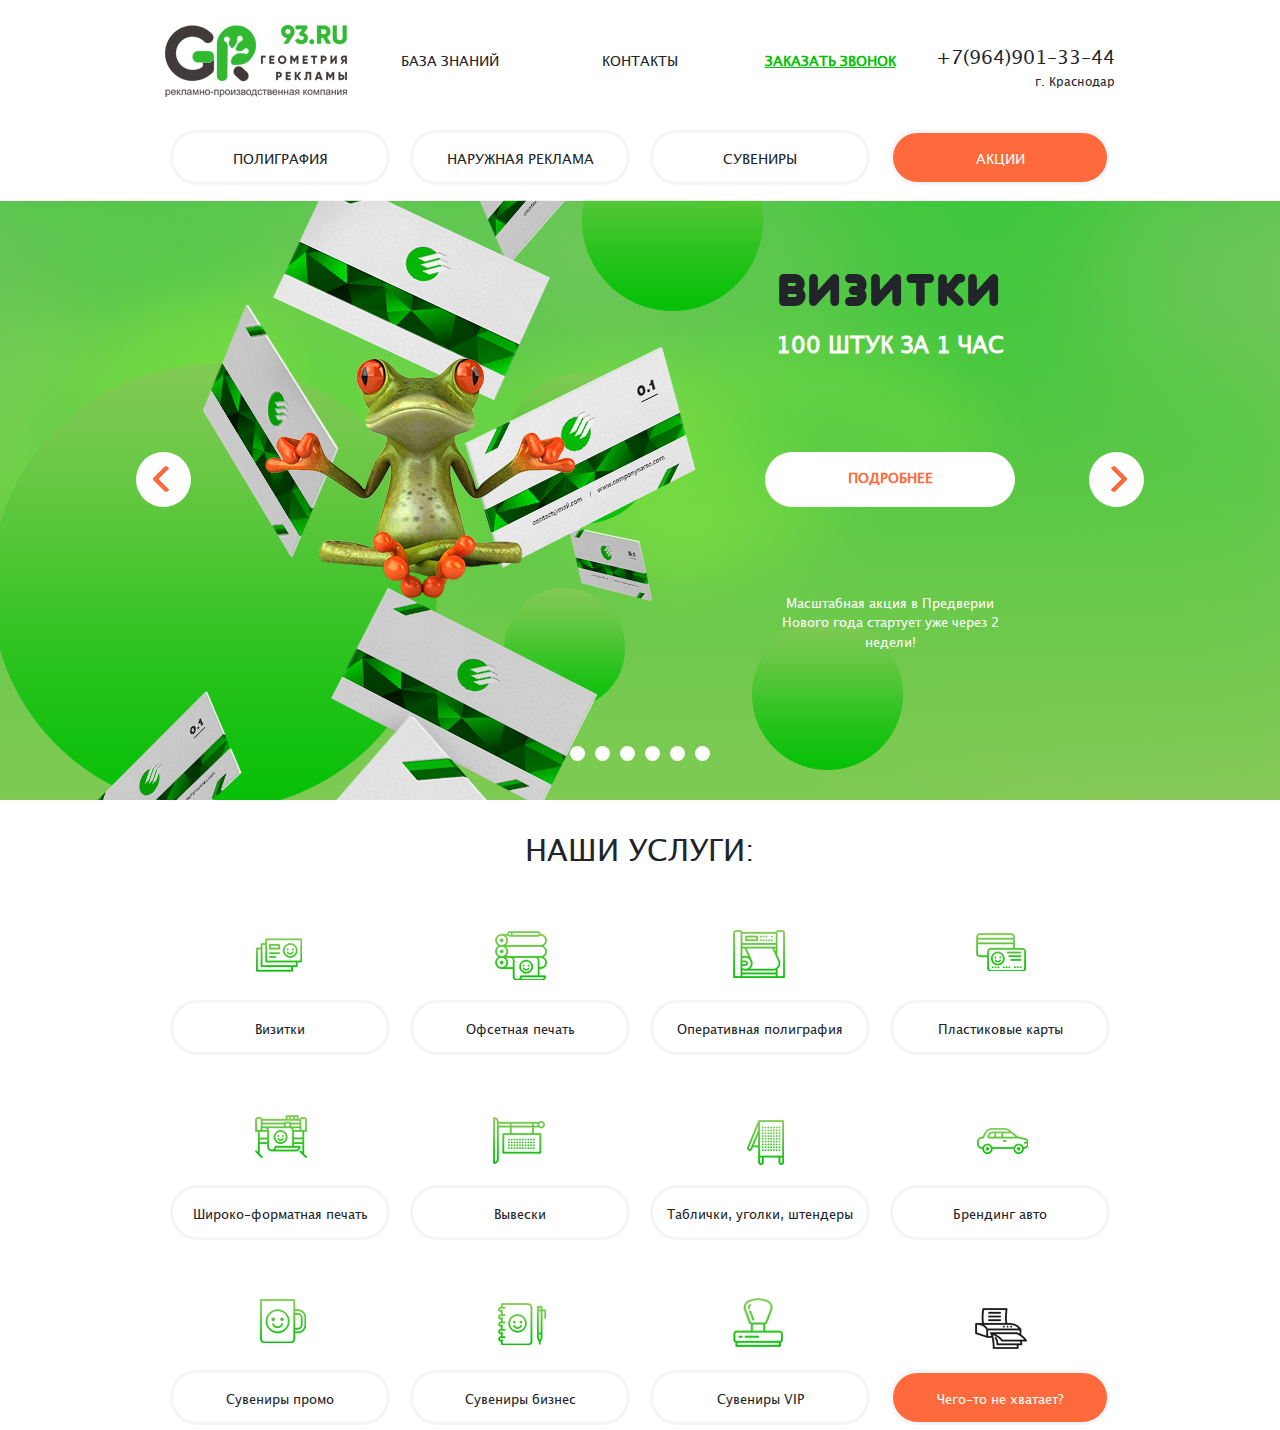
==== index.html @ c7df6335 "Initial commit" ====
<!doctype html>
<html lang="ru">
  <head>
    <meta charset="utf-8">
    <meta name="viewport" content="width=device-width, initial-scale=1, shrink-to-fit=no">
    <link rel="stylesheet" href="assets/css/fonts.css">
    <link rel="stylesheet" href="assets/css/bootstrap-reboot.css">
    <link rel="stylesheet" href="assets/css/style.css">
    <title>Реклама Краснодар - лучшее | Рекламное агенство в Краснодаре "Геометрия"</title>
  </head>
  <body>
    <header>
      <div class="header-row-1">
        <a href="#">
          <div class="header-logo">

          </div>
        </a>
        <a href="#">
          <div class="header-knowledge-base">
            база знаний
          </div>
        </a>
        <a href="#">
          <div class="header-contacts">
            контакты
          </div>
        </a>
        <a href="#">
          <div class="header-request-call">
            заказать звонок
          </div>
        </a>
        <a href="tel:+79649013344">
          <div class="header-phone-and-city">
            <div class="header-phone">
              +7(964)901-33-44
            </div>
            <div class="header-city">
              г. Краснодар
            </div>
          </div>
        </a>
      </div>
      <div class="header-row-2">
        <a href="#">
          <div class="header-polygraphy">
            полиграфия
          </div>
        </a>
        <a href="#">
          <div class="header-outdoor-advertising">
            наружная реклама
          </div>
        </a>
        <a href="#">
          <div class="header-souvenirs">
            сувениры
          </div>
        </a>
        <a href="#">
          <div class="header-offers">
            акции
          </div>
        </a>
      </div>
    </header>
    <section class="slider">
      <div class="slider-slide slider-slide1">
        <div class="slider-title">
          <div class="slider-title-row-1">визитки</div>
          <div class="slider-title-row-2">100 штук за 1 час</div>
        </div>
        <div class="slider-detail-and-arrows">
          <div class="slider-arrow-left-bg">
            <div class="slider-arrow-left"></div>
          </div>
          <div class="slider-detail">подробнее</div>
          <div class="slider-arrow-right-bg">
            <div class="slider-arrow-right"></div>
          </div>
        </div>
        <div class="slider-text">
          Масштабная акция в Предверии Нового года стартует уже через 2 недели!
        </div>
        <div class="slider-control">
          <div class="slider-control-item"></div>
          <div class="slider-control-item"></div>
          <div class="slider-control-item"></div>
          <div class="slider-control-item"></div>
          <div class="slider-control-item"></div>
          <div class="slider-control-item"></div>
        </div>
      </div>
    </section>
    <section class="services">
      <div class="services-title">наши услуги:</div>
      <div class="services-row">
        <div class="services-item business-cards">
          <div class="services-img"></div>
          <div class="services-name">Визитки</div>
        </div>
        <div class="services-item offset-printing">
          <div class="services-img"></div>
          <div class="services-name">Офсетная печать</div>
        </div>
        <div class="services-item operational-polygraphy">
          <div class="services-img"></div>
          <div class="services-name">Оперативная полиграфия</div>
        </div>
        <div class="services-item plastic-cards">
          <div class="services-img"></div>
          <div class="services-name">Пластиковые карты</div>
        </div>
      </div>
      <div class="services-row">
        <div class="services-item large-format-printing">
          <div class="services-img"></div>
          <div class="services-name">Широко-форматная печать</div>
        </div>
        <div class="services-item sign-boards">
          <div class="services-img"></div>
          <div class="services-name">Вывески</div>
        </div>
        <div class="services-item tablets">
          <div class="services-img"></div>
          <div class="services-name">Таблички, уголки, штендеры</div>
        </div>
        <div class="services-item branding-cars">
          <div class="services-img"></div>
          <div class="services-name">Брендинг авто</div>
        </div>
      </div>
      <div class="services-row">
        <div class="services-item souvenirs-promo">
          <div class="services-img"></div>
          <div class="services-name">Сувениры промо</div>
        </div>
        <div class="services-item souvenirs-business">
          <div class="services-img"></div>
          <div class="services-name">Сувениры бизнес</div>
        </div>
        <div class="services-item souvenirs-vip">
          <div class="services-img"></div>
          <div class="services-name">Сувениры VIP</div>
        </div>
        <div class="services-item what-to-add">
          <div class="services-img"></div>
          <div class="services-name">Чего-то не хватает?</div>
        </div>
      </div>

    </section>



  </body>
</html>
---- assets/css/fonts.css ----
@font-face {
    font-family: 'lucida_granderegular';
    src: url('../fonts/lucidagranderegular/lucidagranderegular-webfont.eot');
    src: url('../fonts/lucidagranderegular/lucidagranderegular-webfont.eot?#iefix') format('embedded-opentype'),
         url('../fonts/lucidagranderegular/lucidagranderegular-webfont.woff2') format('woff2'),
         url('../fonts/lucidagranderegular/lucidagranderegular-webfont.ttf') format('woff'),
         url('../fonts/lucidagranderegular/lucidagranderegular-webfont.ttf') format('truetype');
    font-weight: normal;
    font-style: normal;
}

@font-face {
    font-family: 'arista_pro_trialfat';
    src: url('../fonts/arista-pro-fat/arista-pro-fat-trial-webfont.eot');
    src: url('../fonts/arista-pro-fat/arista-pro-fat-trial-webfont.eot?#iefix') format('embedded-opentype'),
         url('../fonts/arista-pro-fat/arista-pro-fat-trial-webfont.woff2') format('woff2'),
         url('../fonts/arista-pro-fat/arista-pro-fat-trial-webfont.woff') format('woff'),
         url('../fonts/arista-pro-fat/arista-pro-fat-trial-webfont.ttf') format('truetype');
    font-weight: normal;
    font-style: normal;

}
---- assets/css/style.css ----
body {
  font-family: lucida_granderegular;
}

.header-row-1 {
  display: flex;
  flex-wrap: wrap;
  justify-content: center;
  margin: 25px 25px 0 25px;
  /* border: solid; */
}

.header-logo,
.header-knowledge-base,
.header-contacts,
.header-request-call,
.header-phone-and-city {
  width: 190px;
  height: 75px;
}

.header-knowledge-base,
.header-contacts,
.header-request-call {
  text-align: center;
  line-height: 75px;
  text-transform: uppercase;
  font-size: 14px;
}

.header-knowledge-base:hover,
.header-contacts:hover,
.header-request-call:hover {
  background-color: #defadf;
}

.header-logo {
  background-image: url(../img/header-logo.png);
  background-repeat: no-repeat;
}

.header-knowledge-base {

}

.header-contacts {

}

.header-request-call {
  font-weight: bold;
  color: #06c007;
  text-decoration: underline;
}

.header-phone-and-city {
  padding-top: 20px;
  text-align: right;
}

.header-phone {
  font-size: 19px;
}

.header-city {
  font-size: 12px;
}

.header-row-2 {
  display: flex;
  flex-wrap: wrap;
  justify-content: center;
  margin: 25px 25px 0 25px;
}

.header-polygraphy,
.header-outdoor-advertising,
.header-souvenirs,
.header-offers {
  width: 220px;
  height: 55px;
  border: solid #f5f5f5;
  border-radius: 50px;
  text-align: center;
  line-height: 55px;
  text-transform: uppercase;
  font-size: 14px;
  margin: 5px 10px;
}

.header-polygraphy:hover,
.header-outdoor-advertising:hover,
.header-souvenirs:hover {
  background-color: #fee3da;
}

.header-offers {
  background-color: #fe6a3c;
  color: #ffffff;
}

.header-offers:hover {
  background-color: #fa815b;
}

/*  */

.slider {
  width: 100%;
  height: 600px;
  margin: 10px 0 30px 0;
  padding: 10px;
  background-image: url(../img/slider-bg.png);
  background-position: 100%;

}

.slider-slide {
  width: 100%;
  height: 600px;
  display: flex;
  flex-direction: column;
  align-items: center;
  justify-content: space-around;

}

.slider-title-row-1 {
  font-family: arista_pro_trialfat;
  font-size: 50px;
  text-transform: uppercase;
}

.slider-title-row-2 {
  font-weight: bold;
  font-size: 23px;
  text-transform: uppercase;
  color: #ffffff;
}

.slider-detail-and-arrows {
  width: 100%;
  display: flex;
  flex-wrap:wrap;
  justify-content: space-between;
}

.slider-detail {
  width: 180px;
  height: 55px;
  border-radius: 50px;
  text-align: center;
  line-height: 55px;
  text-transform: uppercase;
  font-size: 14px;
  font-weight: bold;
  color: #fe6a3c;
  background-color: #ffffff;
}

.slider-arrow-left-bg,
.slider-arrow-right-bg {
  width: 55px;
  height: 55px;
  background-color: #ffffff;
  border-radius: 50%;
}

.slider-arrow-left {
  width: 20px;
  height: 20px;
  margin: 17px 0 0 20px;
  border-left: solid #fe6a3c 5px;
  border-bottom: solid #fe6a3c 5px;
  border-radius: 3px;
  transform: rotate(45deg);
}

.slider-arrow-right {
  width: 20px;
  height: 20px;
  margin: 17px 0 0 15px;
  border-right: solid #fe6a3c 5px;
  border-top: solid #fe6a3c 5px;
  border-radius: 3px;
  transform: rotate(45deg);
}

.slider-text {
  width: 250px;
  color: #ffffff;
  font-size: 13px;
  font-weight: lighter;
  text-align: center;
}

.slider-control {
  display: flex;
  flex-wrap: wrap;
}

.slider-control-item {
  width: 15px;
  height: 15px;
  background-color: #ffffff;
  border-radius: 50%;
  margin: 5px;
}

@media (min-width: 576px) {
  .slider-detail {
    width: 250px;
  }
}

@media (min-width: 768px) {
  .slider {
    background-position: 50%;
  }
  .slider-title,
  .slider-detail,
  .slider-text {
    margin-left: 370px;
  }
}

@media (min-width: 992px) {
  .slider-title,
  .slider-detail,
  .slider-text {
    margin-left: 500px;
  }
}

@media (min-width: 1200px) {
  .slider-slide {
    padding-left: 10%;
    padding-right: 10%;
  }
}

/*  */

.services-title {
  text-transform: uppercase;
  text-align: center;
  font-size: 30px;
}

.services-row {
  display: flex;
  flex-wrap: wrap;
  justify-content: center;
}

.services-img {
  width: 55px;
  height: 55px;
  margin: 50px auto 20px auto;
  background-image: url(../img/sprite.png);
}

.business-cards .services-img {
  background-position: -145px -225px;
}

.offset-printing .services-img {
  background-position: -125px -120px;
}

.operational-polygraphy .services-img {
  background-position: -220px -5px;
}

.plastic-cards .services-img {
  background-position: -75px -230px;
}

.large-format-printing .services-img {
  background-position: -290px -5px;
}

.sign-boards .services-img {
  background-position: -220px -140px;
}

.tablets .services-img {
  background-position: -350px 0px;
}

.branding-cars .services-img {
  background-position: -210px -220px;
}

.souvenirs-promo .services-img {
  background-position: -285px -420px;
}

.souvenirs-business .services-img {
  background-position: -5px -520px;
}

.souvenirs-vip .services-img {
  background-position: -220px -75px;
}

.what-to-add .services-img {
  background-position: -290px -60px;
}

.what-to-add .services-name {
  background-color: #fe6a3c;
  color: #ffffff;
}

.services-name:hover {
  background-color: #fee3da;
}

.what-to-add .services-name:hover {
  background-color: #fa815b;
}

.services-name {
  width: 220px;
  height: 55px;
  border: solid #f5f5f5;
  border-radius: 50px;
  text-align: center;
  line-height: 55px;
  font-size: 13px;
  margin: 5px 10px;
}






@media (min-width: 576px) { ... }

@media (min-width: 768px) { ... }

@media (min-width: 992px) { ... }

@media (min-width: 1200px) { ... }
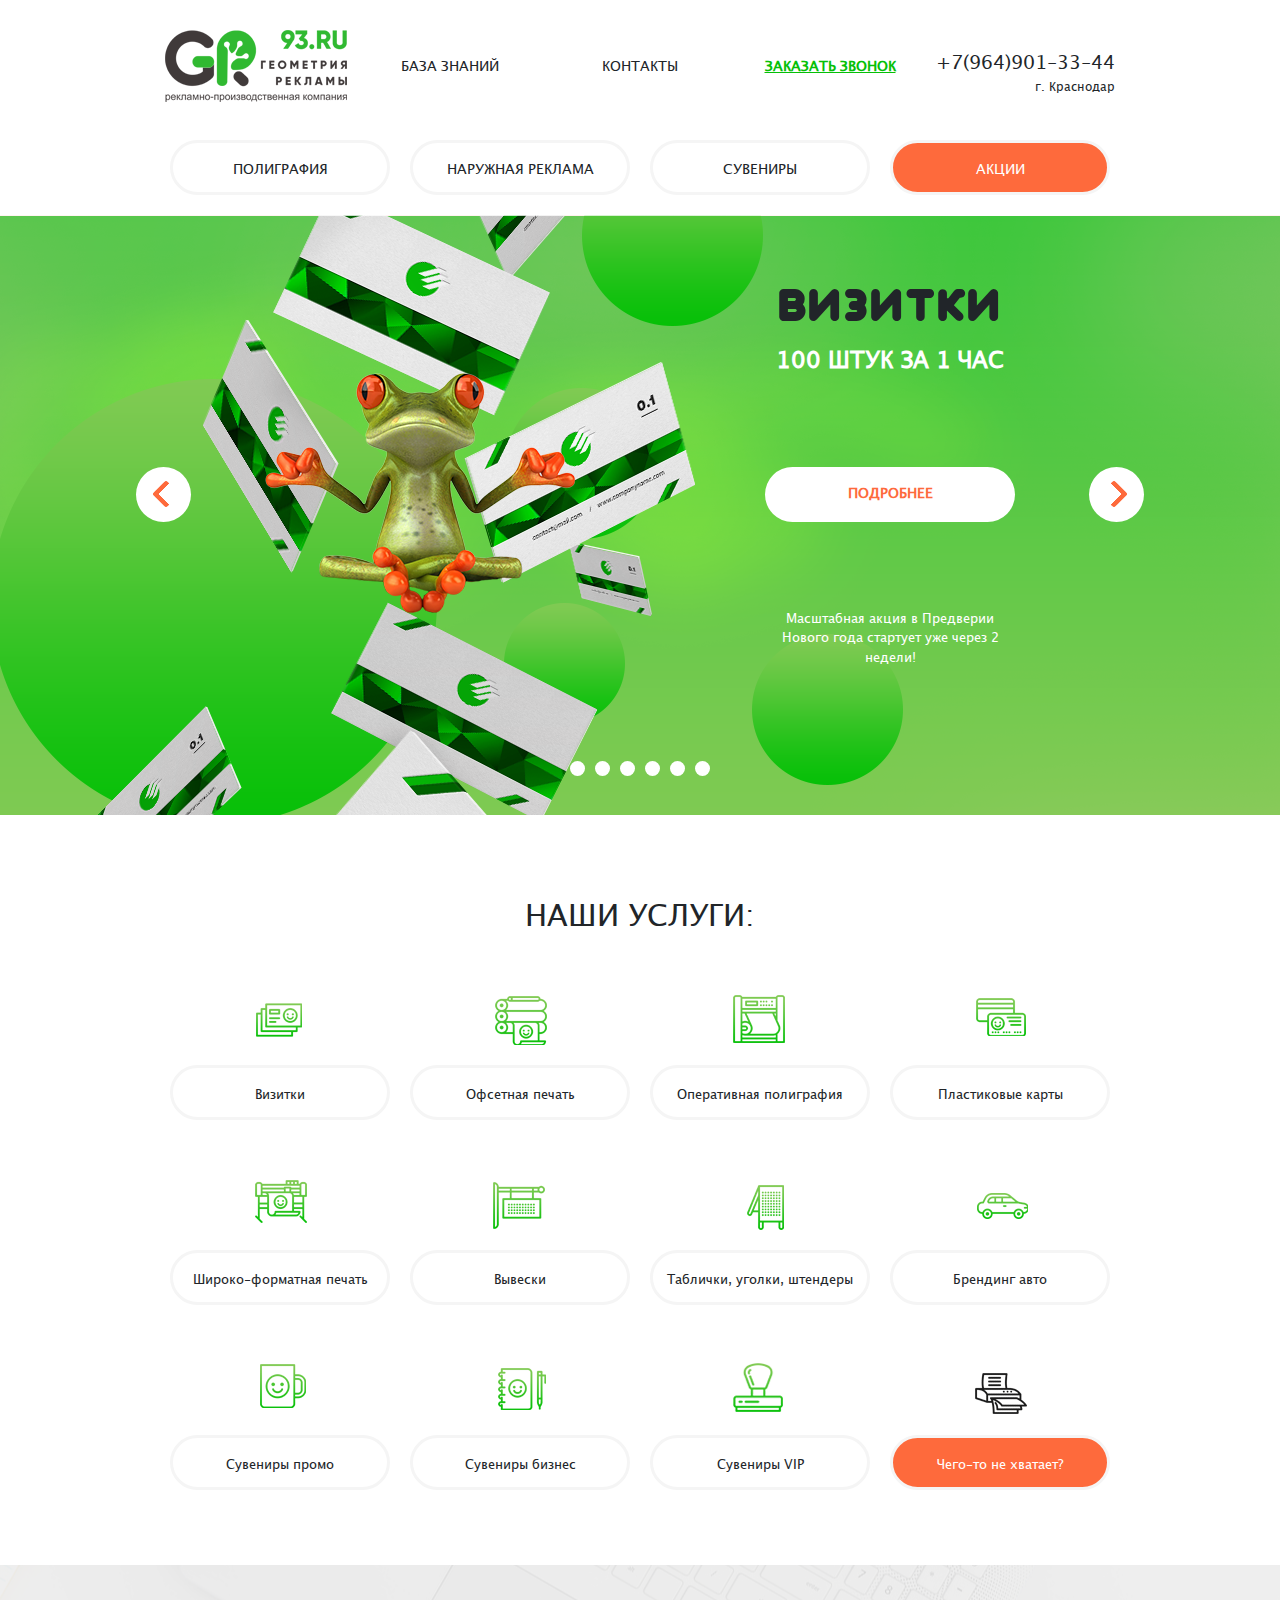
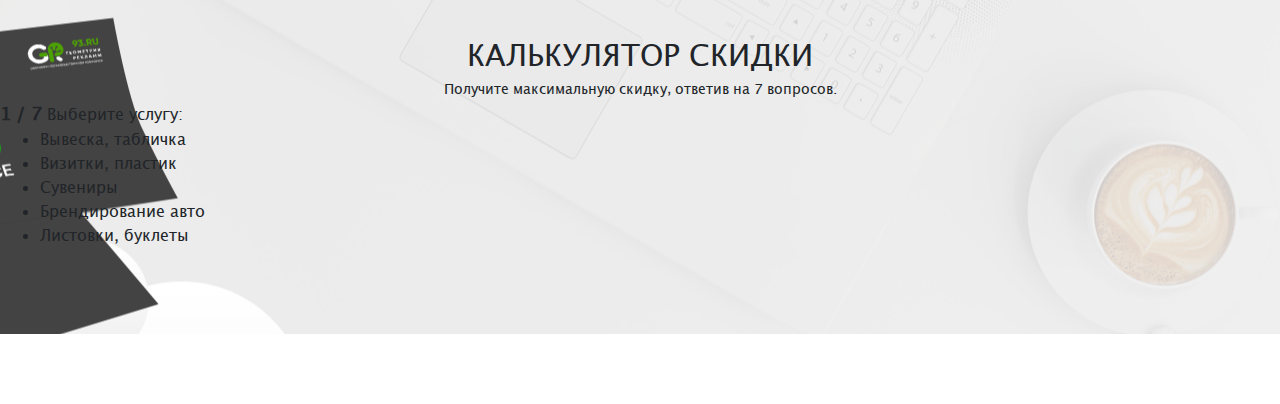
==== commit 929beaad: "1" ====
--- a/index.html
+++ b/index.html
@@ -151,6 +151,24 @@
       </div>
 
     </section>
+    <section class="calculator">
+      <div class="calculator-title">калькулятор скидки</div>
+      <div class="calculator-text">Получите максимальную скидку, ответив на 7 вопросов.</div>
+      <div class="calculator-container-services">
+        <div class="calculator-choose-services">
+          <span class="calculator-service-number">1</span>
+          <span class="calculator-service-amount">/ 7</span>
+          <span>Выберите услугу:</span>
+          <ul>
+            <li>Вывеска, табличка</li>
+            <li>Визитки, пластик</li>
+            <li>Сувениры</li>
+            <li>Брендирование авто</li>
+            <li>Листовки, буклеты</li>
+          </ul>
+        </div>
+      </div>
+    </section>
 
 
 
--- a/assets/css/style.css
+++ b/assets/css/style.css
@@ -6,8 +6,7 @@
   display: flex;
   flex-wrap: wrap;
   justify-content: center;
-  margin: 25px 25px 0 25px;
-  /* border: solid; */
+  margin: 30px 25px 0 25px;
 }
 
 .header-logo,
@@ -31,7 +30,7 @@
 .header-knowledge-base:hover,
 .header-contacts:hover,
 .header-request-call:hover {
-  background-color: #defadf;
+  background-color: #e8e8e8;
 }
 
 .header-logo {
@@ -70,7 +69,7 @@
   display: flex;
   flex-wrap: wrap;
   justify-content: center;
-  margin: 25px 25px 0 25px;
+  margin: 30px 25px 0 25px;
 }
 
 .header-polygraphy,
@@ -91,7 +90,7 @@
 .header-polygraphy:hover,
 .header-outdoor-advertising:hover,
 .header-souvenirs:hover {
-  background-color: #fee3da;
+  background-color: #e8e8e8
 }
 
 .header-offers {
@@ -108,7 +107,7 @@
 .slider {
   width: 100%;
   height: 600px;
-  margin: 10px 0 30px 0;
+  margin: 15px 0 80px 0;
   padding: 10px;
   background-image: url(../img/slider-bg.png);
   background-position: 100%;
@@ -314,7 +313,7 @@
 }
 
 .services-name:hover {
-  background-color: #fee3da;
+  background-color: #e8e8e8
 }
 
 .what-to-add .services-name:hover {
@@ -332,6 +331,33 @@
   margin: 5px 10px;
 }
 
+/*  */
+
+.calculator {
+  margin: 70px 0;
+  padding: 70px 0;
+  background-image: url(../img/calculator-bg.png);
+  background-position: 100%;
+}
+
+.calculator-title {
+  font-size: 30px;
+  text-transform: uppercase;
+  text-align: center;
+}
+
+.calculator-text {
+  text-align: center;
+  font-size: 14px;
+}
+
+.calculator-service-number,
+.calculator-service-amount {
+  font-size: 18px;
+  font-weight: bold;
+}
+
+
 
 
 
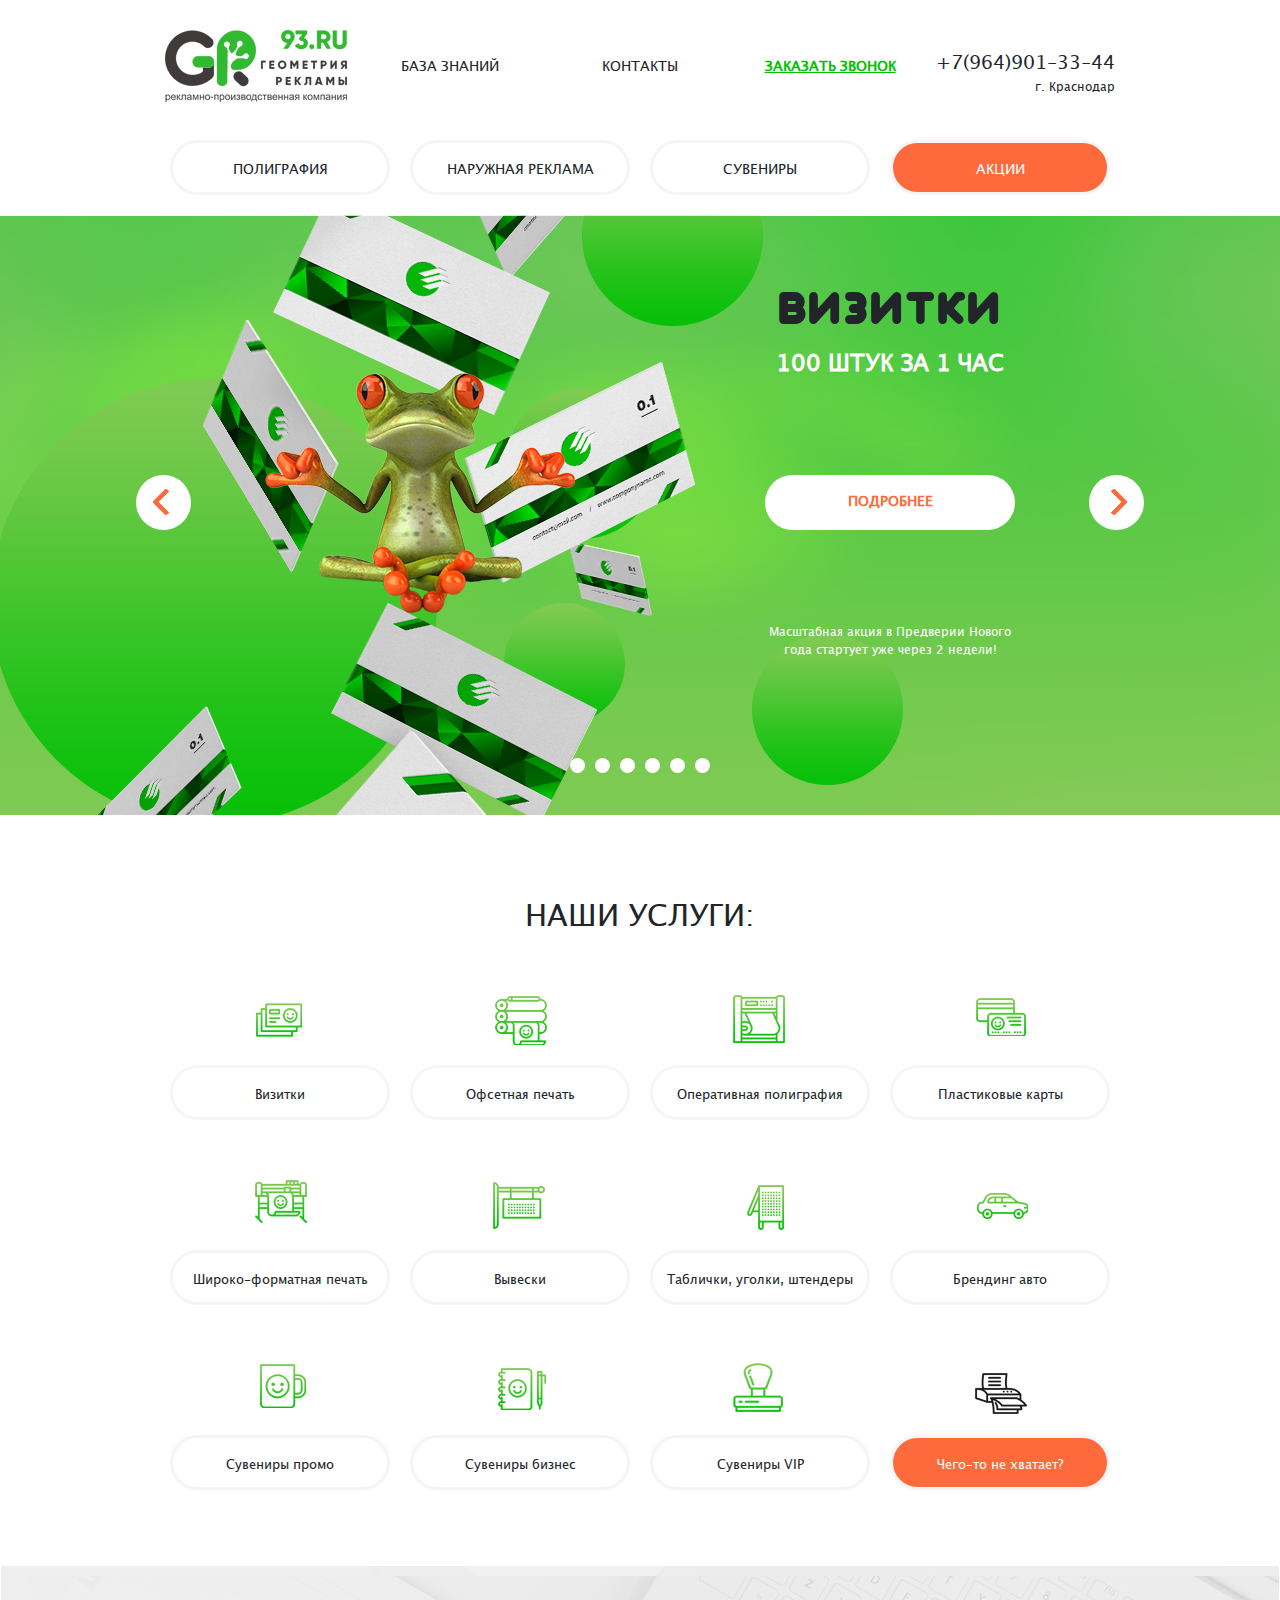
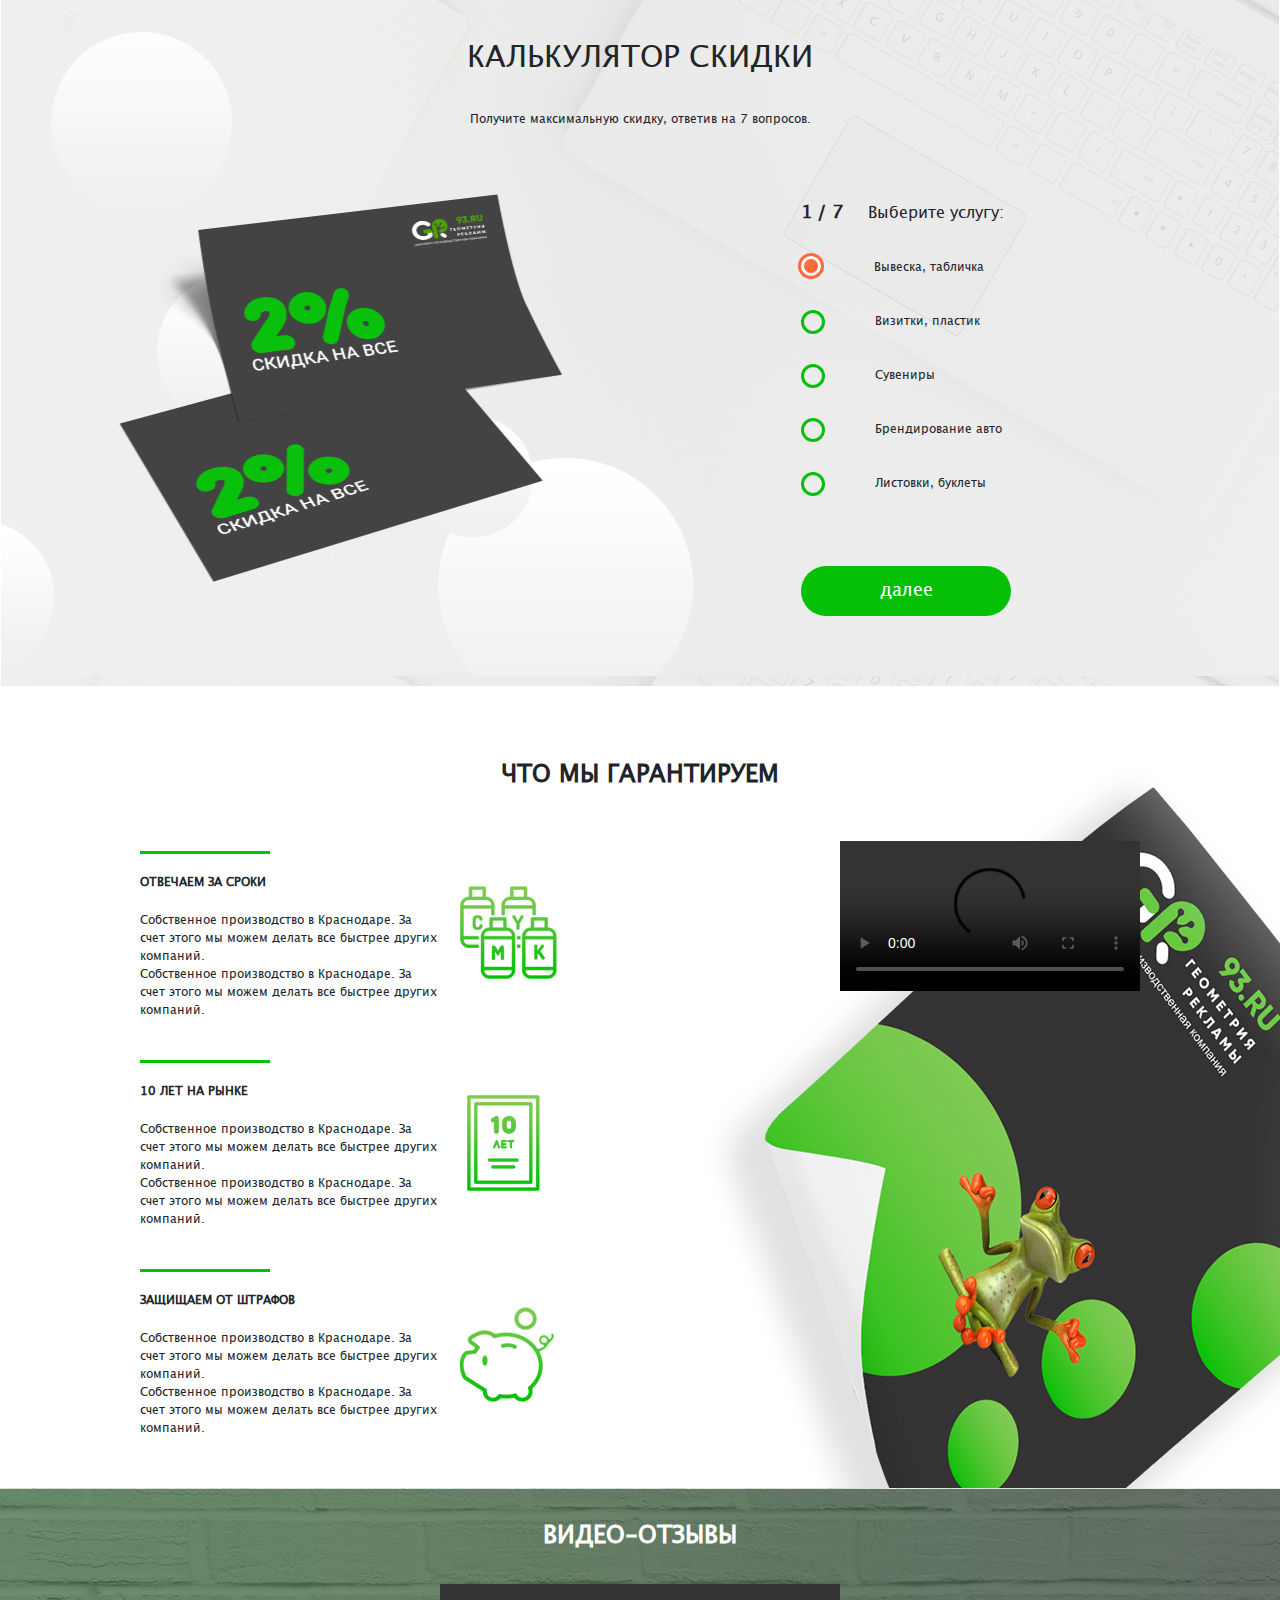
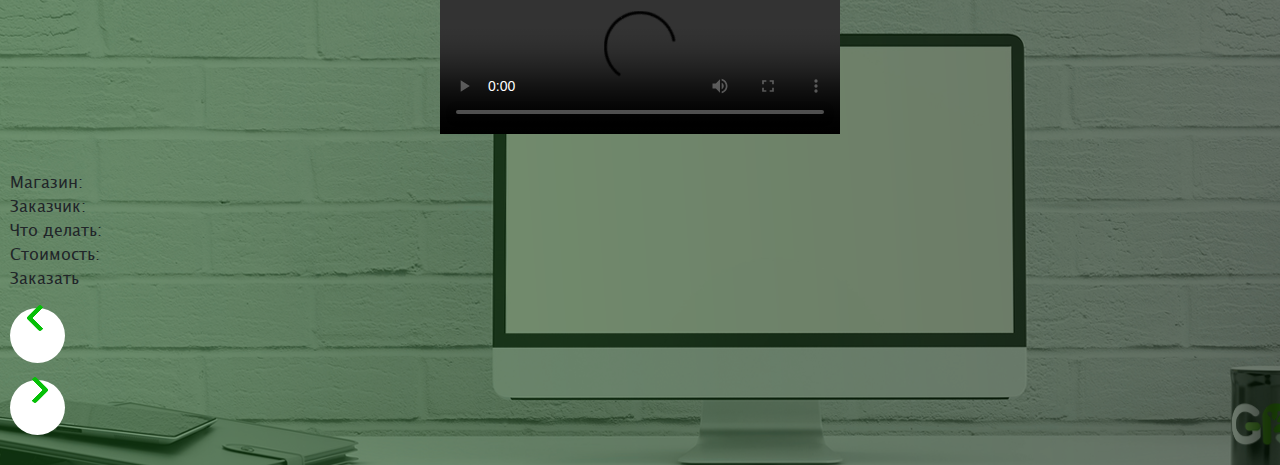
==== commit ad060b45: "2" ====
--- a/index.html
+++ b/index.html
@@ -159,17 +159,85 @@
           <span class="calculator-service-number">1</span>
           <span class="calculator-service-amount">/ 7</span>
           <span>Выберите услугу:</span>
-          <ul>
-            <li>Вывеска, табличка</li>
-            <li>Визитки, пластик</li>
-            <li>Сувениры</li>
-            <li>Брендирование авто</li>
-            <li>Листовки, буклеты</li>
-          </ul>
-        </div>
-      </div>
-    </section>
-
+        </div>
+        <div class="calculator-services-item">
+          <div class="calculator-item-circle calculator-item-circle-active "></div>
+          <div class="calculator-item-name">Вывеска, табличка</div>
+        </div>
+        <div class="calculator-services-item">
+          <div class="calculator-item-circle"></div>
+          <div class="calculator-item-name">Визитки, пластик</div>
+        </div>
+        <div class="calculator-services-item">
+          <div class="calculator-item-circle"></div>
+          <div class="calculator-item-name">Сувениры</div>
+        </div>
+        <div class="calculator-services-item">
+          <div class="calculator-item-circle"></div>
+          <div class="calculator-item-name">Брендирование авто</div>
+        </div>
+        <div class="calculator-services-item">
+          <div class="calculator-item-circle"></div>
+          <div class="calculator-item-name">Листовки, буклеты</div>
+        </div>
+        <div class="calculator-item-next">далее</div>
+      </div>
+    </section>
+    <section class="guarantees">
+      <h2>что мы гарантируем</h2>
+      <div class="guarantees-container">
+        <div class="guarantees-items">
+          <div class="guarantees-item">
+            <div class="guarantees-item-text">
+              <div class="guarantees-line"></div>
+              <h4>отвечаем за сроки</h4>
+              Собственное производство в Краснодаре. За счет этого мы можем делать все быстрее других компаний. <br> Собственное производство в Краснодаре. За счет этого мы можем делать все быстрее других компаний.
+            </div>
+            <div class="guarantees-item-img"></div>
+          </div>
+          <div class="guarantees-item">
+            <div class="guarantees-item-text">
+              <div class="guarantees-line"></div>
+              <h4>10 лет на рынке</h4>
+              Собственное производство в Краснодаре. За счет этого мы можем делать все быстрее других компаний. <br> Собственное производство в Краснодаре. За счет этого мы можем делать все быстрее других компаний.
+            </div>
+            <div class="guarantees-item-img"></div>
+          </div>
+          <div class="guarantees-item">
+            <div class="guarantees-item-text">
+              <div class="guarantees-line"></div>
+              <h4>защищаем от штрафов</h4>
+              Собственное производство в Краснодаре. За счет этого мы можем делать все быстрее других компаний. <br> Собственное производство в Краснодаре. За счет этого мы можем делать все быстрее других компаний.
+            </div>
+            <div class="guarantees-item-img"></div>
+          </div>
+        </div>
+        <div class="guarantees-video">
+          <video src="assets/img/video.m4v" controls></video>
+        </div>
+      </div>
+    </section>
+    <section class="review">
+      <h2>видео-отзывы</h2>
+      <div class="review-container">
+        <div class="review-video">
+          <video src="assets/img/video.m4v" controls></video>
+        </div>
+        <div class="review-description">
+          <div class="review-shop">Магазин:</div>
+          <div class="review-client">Заказчик:</div>
+          <div class="review-whattodo">Что делать:</div>
+          <div class="review-price">Стоимость:</div>
+          <div class="review-order">Заказать</div>
+          <div class="review-arrow-left-bg">
+            <div class="review-arrow-left"></div>
+          </div>
+          <div class="review-arrow-right-bg">
+            <div class="review-arrow-right"></div>
+          </div>
+        </div>
+      </div>
+    </section>
 
 
   </body>
--- a/assets/css/style.css
+++ b/assets/css/style.css
@@ -188,7 +188,7 @@
 .slider-text {
   width: 250px;
   color: #ffffff;
-  font-size: 13px;
+  font-size: 12px;
   font-weight: lighter;
   text-align: center;
 }
@@ -335,20 +335,31 @@
 
 .calculator {
   margin: 70px 0;
-  padding: 70px 0;
   background-image: url(../img/calculator-bg.png);
   background-position: 100%;
+  border: solid 0.1px #fff;
 }
 
 .calculator-title {
+  margin-top: 70px;
   font-size: 30px;
   text-transform: uppercase;
   text-align: center;
 }
 
 .calculator-text {
-  text-align: center;
-  font-size: 14px;
+  margin: 30px 0 70px 0;
+  text-align: center;
+  font-size: 12px;
+}
+
+.calculator-container-services {
+  margin-left: 20%;
+  margin-bottom: 70px;
+}
+
+.calculator-choose-services {
+  margin-bottom: 30px;
 }
 
 .calculator-service-number,
@@ -357,6 +368,239 @@
   font-weight: bold;
 }
 
+.calculator-service-amount {
+  margin-right: 20px;
+}
+
+.calculator-services-item {
+  display: flex;
+  line-height: 14px;
+  margin-bottom: 30px;
+}
+
+.calculator-item-circle {
+  width: 24px;
+  height: 24px;
+  border: solid #06c007;
+  border-radius: 50%;
+
+}
+
+.calculator-item-circle-active {
+  width: 20px;
+  height: 20px;
+  margin-right: 3px;
+  background-color: #fe6a3c;
+  border: solid #ffffff;
+  box-shadow: 0 0 0 3px #fe6a3c;
+}
+
+.calculator-item-name {
+  margin-left: 50px;
+  font-size: 12px;
+  line-height: 24px;
+}
+
+.calculator-item-next {
+  width: 210px;
+  height: 50px;
+  margin-top: 70px;
+  background-color: #06c007;
+  border-radius: 50px;
+  font-size: 18px;
+  color: #ffffff;
+  text-align: center;
+  line-height: 50px;
+}
+
+@media (min-width: 576px) {
+  .calculator-container-services {
+    margin-left: 220px;
+  }
+}
+
+@media (min-width: 768px) {
+  .calculator {
+    background-position: 40%;
+  }
+  .calculator-container-services {
+    margin-left: 500px;
+  }
+}
+
+@media (min-width: 992px) {
+  .calculator-container-services {
+    margin-left: 650px;
+  }
+ }
+
+ @media (min-width: 1200px) {
+   .calculator-container-services {
+     margin-left: 800px;
+   }
+  }
+
+/*  */
+
+.guarantees h2{
+  text-transform: uppercase;
+  text-align: center;
+}
+
+.guarantees-container {
+  display: flex;
+  flex-wrap: wrap;
+  padding: 10px;
+}
+
+.guarantees-items {
+  margin: auto;
+}
+
+.guarantees-item {
+  display: flex;
+  flex-wrap: wrap;
+  flex-direction: column;
+  align-items: center;
+  margin: 40px 0;
+}
+
+.guarantees-item-text {
+  width: 300px;
+  font-size: 12px;
+}
+
+.guarantees-item-text h4 {
+  margin: 20px 0;
+  text-transform: uppercase;
+}
+
+.guarantees-line {
+  width: 130px;
+  border-bottom: solid #06c007;
+}
+
+.guarantees-item-img {
+  width: 100px;
+  height: 100px;
+  margin: 20px 0;
+  background-image: url(../img/sprite.png);
+}
+
+.guarantees-item:nth-child(1) .guarantees-item-img {
+  background-position: -10px -10px;
+}
+
+.guarantees-item:nth-child(2) .guarantees-item-img {
+  background-position: -120px -10px;
+}
+
+.guarantees-item:nth-child(3) .guarantees-item-img {
+  background-position: -10px -120px;
+}
+
+.guarantees-video {
+  max-width: 400px;
+  height: auto;
+  margin: 30px auto;
+}
+
+.guarantees-video video {
+  width: 100%;
+  height: auto;
+}
+
+@media (min-width: 576px) {
+  .guarantees-item {
+    flex-direction: row;
+  }
+
+  .guarantees-item-img {
+    margin: 20px;
+  }
+
+  .guarantees-video {
+    max-width: 500px;
+  }
+ }
+
+@media (min-width: 768px) {
+
+ }
+
+@media (min-width: 992px) {
+  .guarantees {
+    background-image: url(../img/guarantees-bg.png);
+    background-repeat: no-repeat;
+    background-position: 500px 5px;
+  }
+}
+
+@media (min-width: 1200px) {
+  .guarantees {
+    background-position: 700px 5px;
+  }
+  .guarantees-video {
+    max-width: 600px;
+  }
+ }
+
+/*  */
+
+.review {
+  background-image: url(../img/review-bg.png);
+  background-repeat: no-repeat;
+  /* background-position: 500px 5px; */
+  padding: 30px 10px;
+}
+
+.review h2{
+  text-transform: uppercase;
+  text-align: center;
+  color: #fff;
+}
+
+.review-video {
+  max-width: 400px;
+  height: auto;
+  margin: 30px auto;
+}
+
+.review-video video {
+  width: 100%;
+  height: auto;
+}
+
+
+.review-arrow-left-bg,
+.review-arrow-right-bg {
+  width: 55px;
+  height: 55px;
+  background-color: #ffffff;
+  border-radius: 50%;
+}
+
+.review-arrow-left {
+  width: 20px;
+  height: 20px;
+  margin: 17px 0 0 20px;
+  border-left: solid #06c007 5px;
+  border-bottom: solid #06c007 5px;
+  border-radius: 3px;
+  transform: rotate(45deg);
+}
+
+.review-arrow-right {
+  width: 20px;
+  height: 20px;
+  margin: 17px 0 0 15px;
+  border-right: solid #06c007 5px;
+  border-top: solid #06c007 5px;
+  border-radius: 3px;
+  transform: rotate(45deg);
+}
+
+
 
 
 
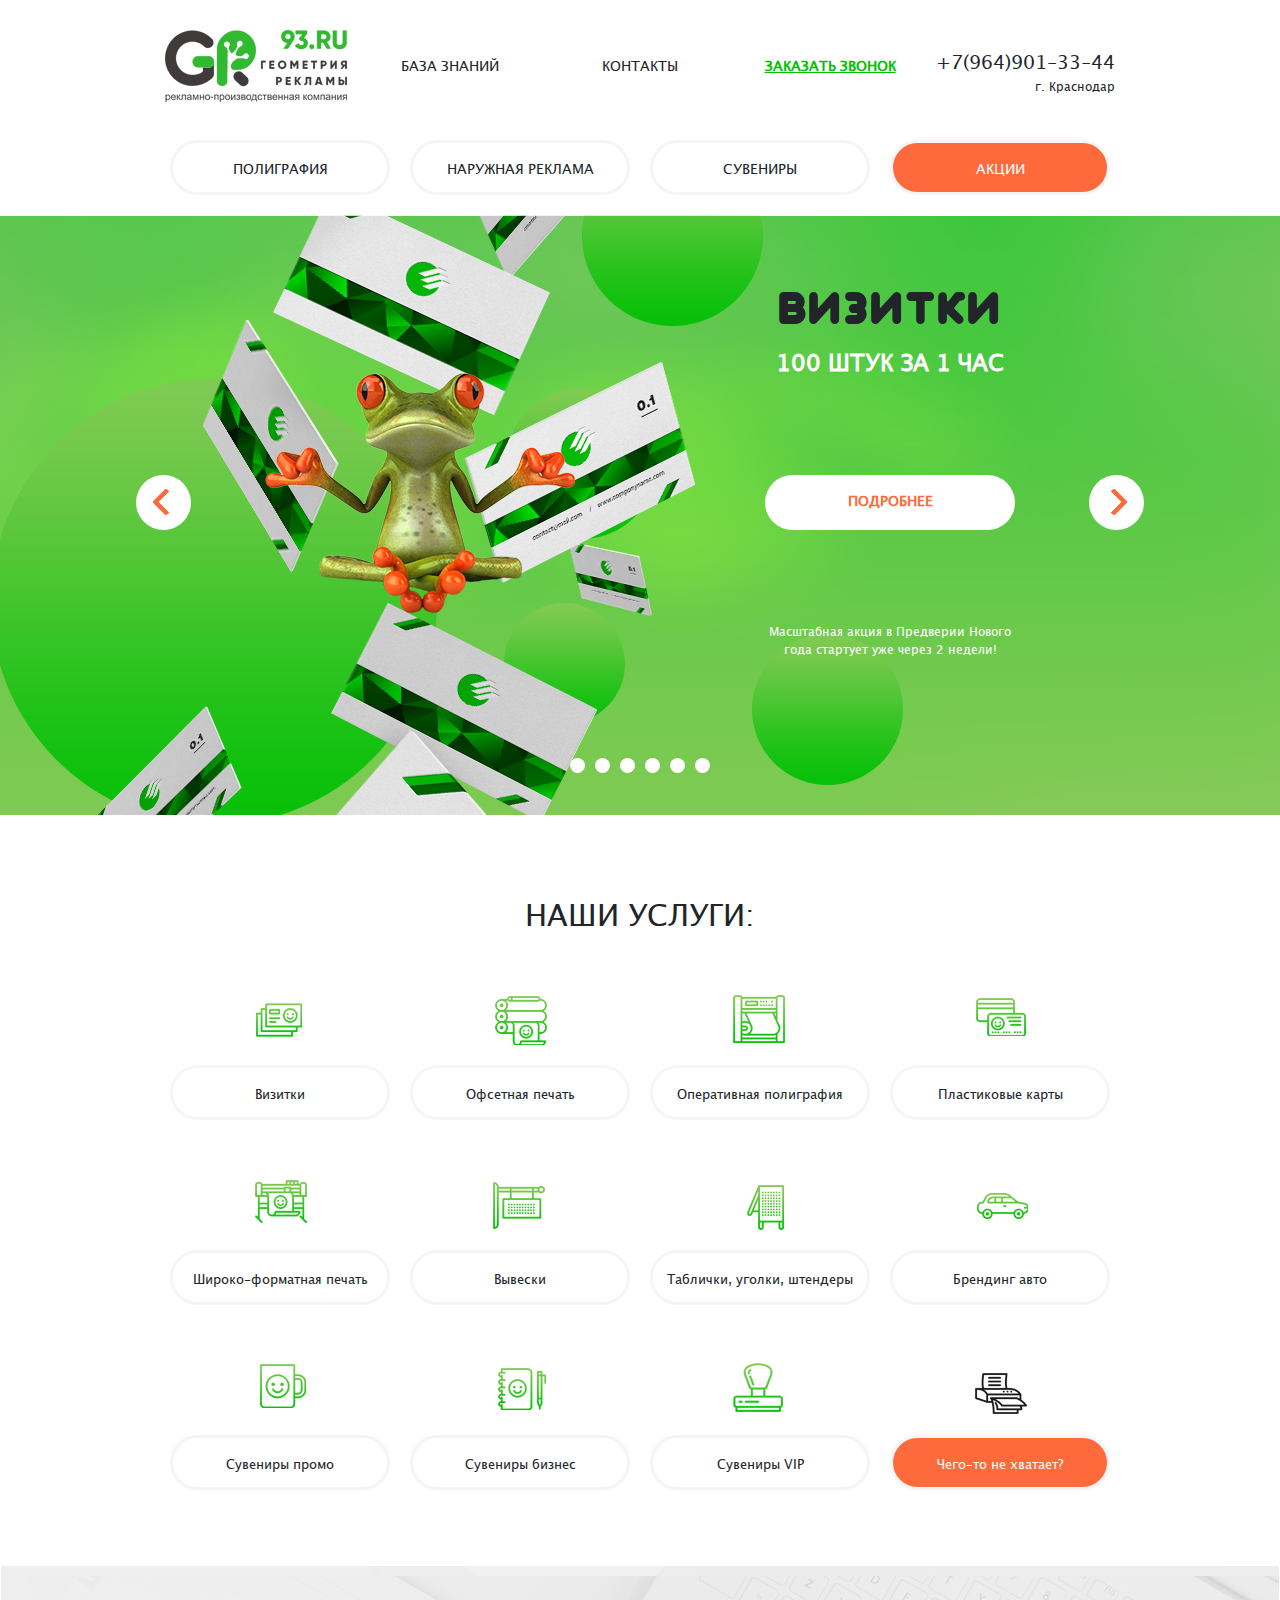
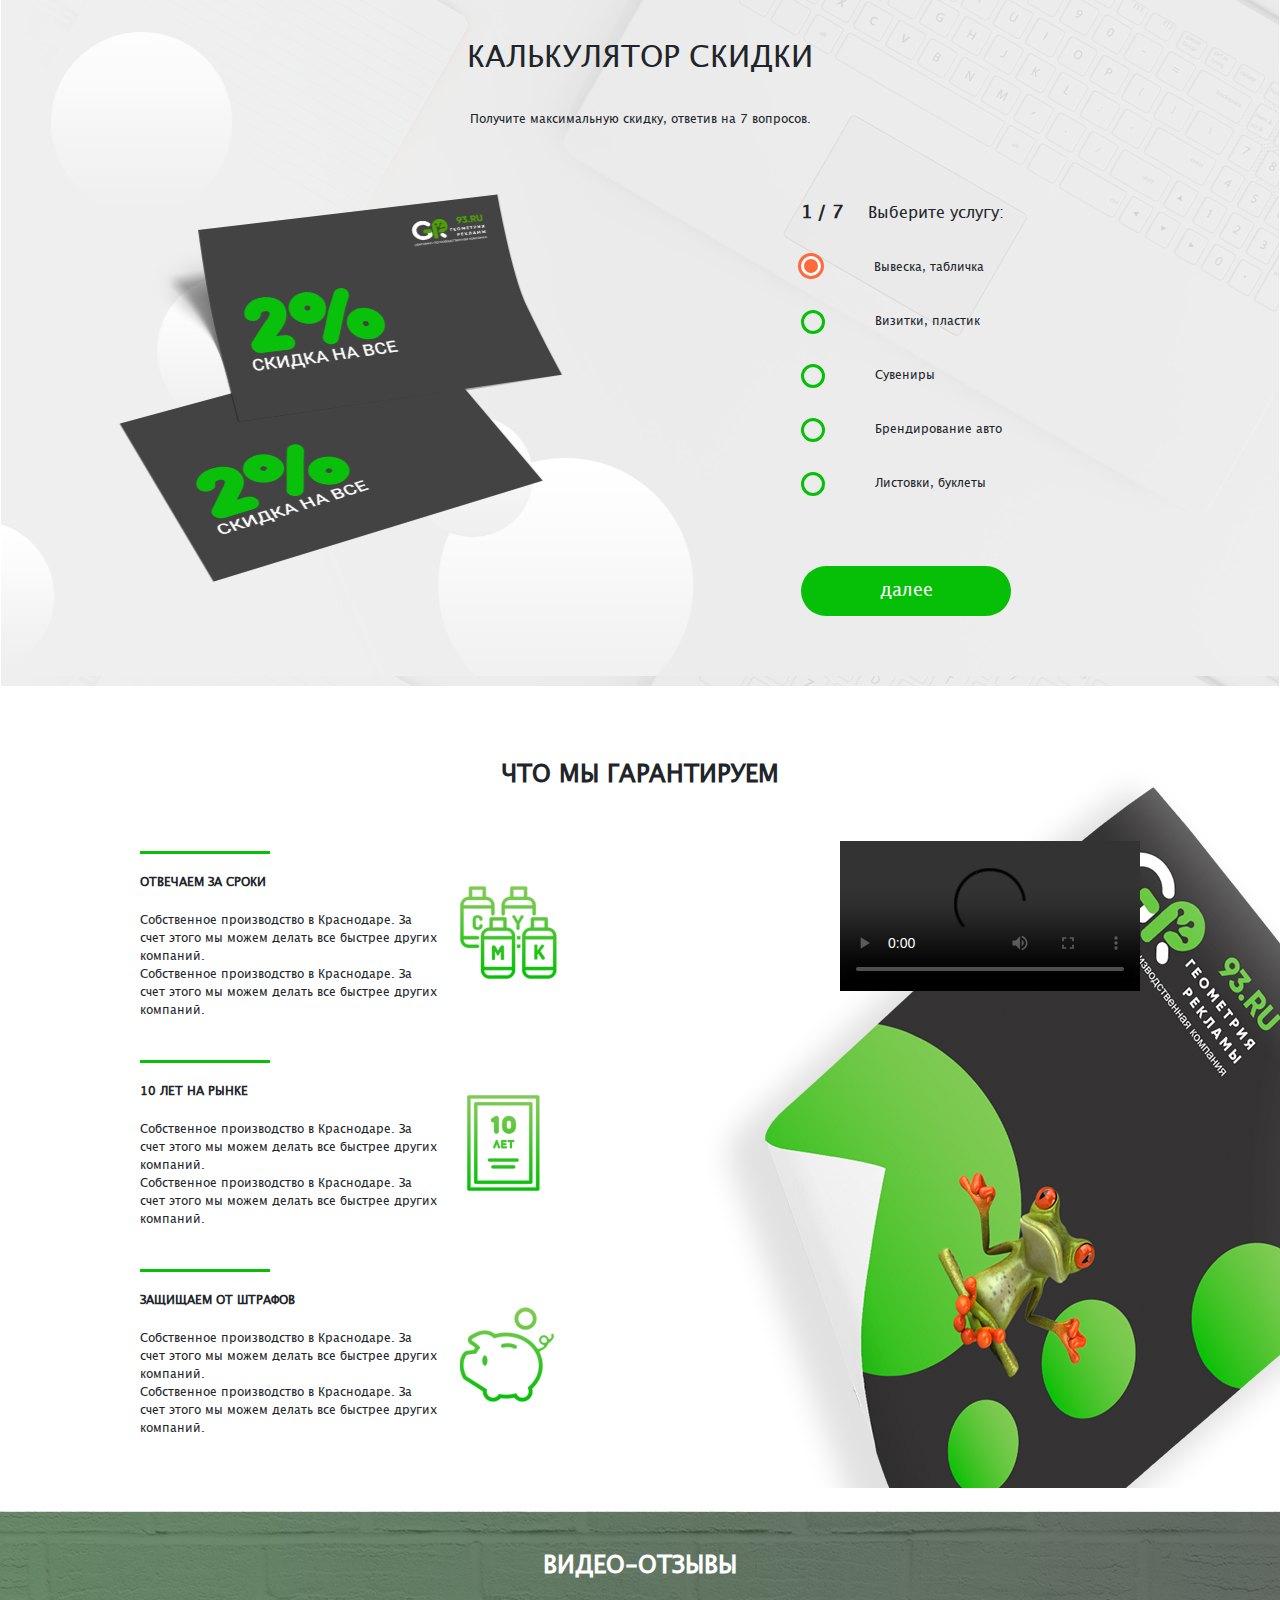
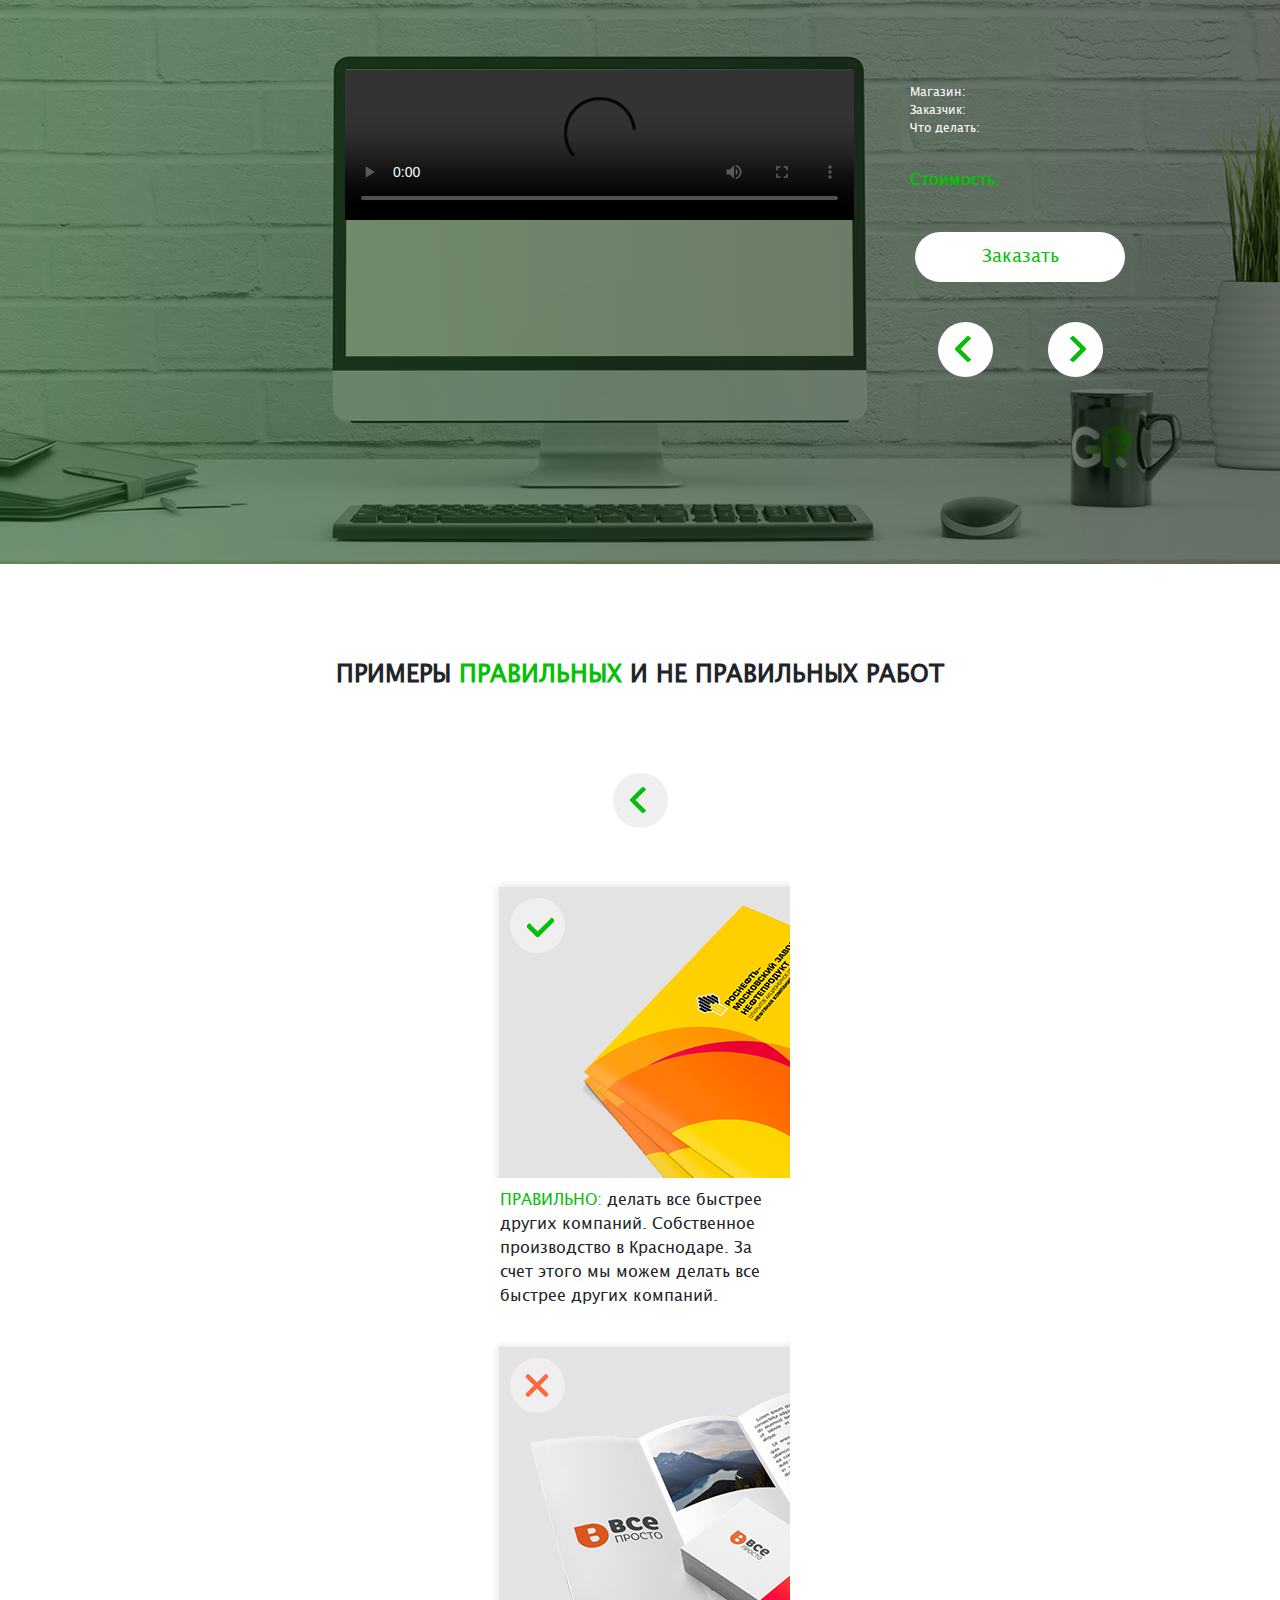
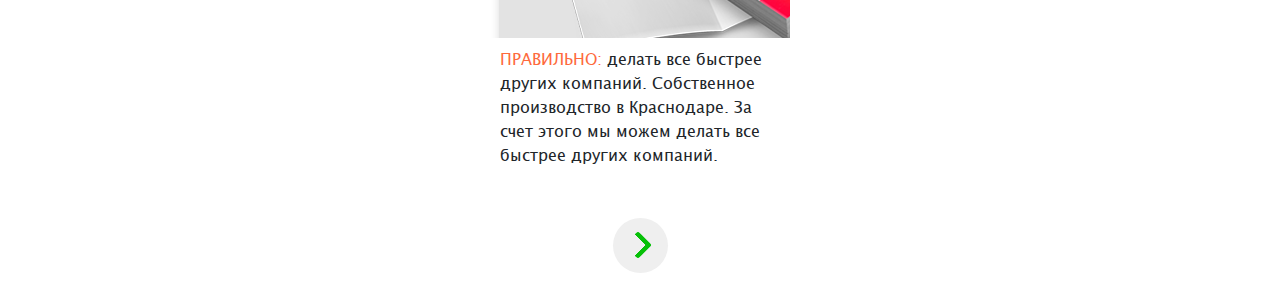
==== commit 3f18fc55: "3" ====
--- a/index.html
+++ b/index.html
@@ -229,14 +229,51 @@
           <div class="review-whattodo">Что делать:</div>
           <div class="review-price">Стоимость:</div>
           <div class="review-order">Заказать</div>
-          <div class="review-arrow-left-bg">
-            <div class="review-arrow-left"></div>
-          </div>
-          <div class="review-arrow-right-bg">
-            <div class="review-arrow-right"></div>
-          </div>
-        </div>
-      </div>
+          <div class="review-arrow-container">
+            <div class="review-arrow-left-bg">
+              <div class="review-arrow-left"></div>
+            </div>
+            <div class="review-arrow-right-bg">
+              <div class="review-arrow-right"></div>
+            </div>
+          </div>
+        </div>
+      </div>
+    </section>
+    <section class="examples">
+      <h2>примеры <span>правильных</span> и не правильных работ</h2>
+      <div class="examples-container">
+        <div class="examples-arrow-left-bg">
+          <div class="examples-arrow-left"></div>
+        </div>
+        <div class="examples-items">
+          <div class="examples-item-correct">
+            <div class="examples-correct-img">
+              <div class="examples-correct-bg">
+                <div class="examples-correct-logo"></div>
+              </div>
+            </div>
+            <div class="examples-correct-text">
+              <span>правильно:</span> делать все быстрее других компаний. Собственное производство в Краснодаре. За счет этого мы можем делать все быстрее других компаний.
+            </div>
+          </div>
+          <div class="examples-item-wrong">
+            <div class="examples-wrong-img">
+              <div class="examples-wrong-bg">
+                <div class="examples-wrong-logo"></div>
+                <div class="examples-wrong-logo2"></div>
+              </div>
+            </div>
+            <div class="examples-wrong-text">
+              <span>правильно:</span> делать все быстрее других компаний. Собственное производство в Краснодаре. За счет этого мы можем делать все быстрее других компаний.
+            </div>
+          </div>
+        </div>
+        <div class="examples-arrow-right-bg">
+          <div class="examples-arrow-right"></div>
+        </div>
+      </div>
+
     </section>
 
 
--- a/assets/css/style.css
+++ b/assets/css/style.css
@@ -500,7 +500,7 @@
 }
 
 .guarantees-video {
-  max-width: 400px;
+  max-width: 500px;
   height: auto;
   margin: 30px auto;
 }
@@ -514,18 +514,9 @@
   .guarantees-item {
     flex-direction: row;
   }
-
   .guarantees-item-img {
     margin: 20px;
   }
-
-  .guarantees-video {
-    max-width: 500px;
-  }
- }
-
-@media (min-width: 768px) {
-
  }
 
 @media (min-width: 992px) {
@@ -548,10 +539,9 @@
 /*  */
 
 .review {
-  background-image: url(../img/review-bg.png);
-  background-repeat: no-repeat;
-  /* background-position: 500px 5px; */
-  padding: 30px 10px;
+  background-image: url(../img/review-bg-small.png);
+  background-size: cover;
+  padding: 60px 10px;
 }
 
 .review h2{
@@ -561,7 +551,7 @@
 }
 
 .review-video {
-  max-width: 400px;
+  max-width: 500px;
   height: auto;
   margin: 30px auto;
 }
@@ -571,6 +561,42 @@
   height: auto;
 }
 
+.review-description {
+  width: 220px;
+  margin: auto;
+}
+
+.review-shop,
+.review-client,
+.review-whattodo {
+  font-size: 12px;
+  color: #fff;
+}
+
+.review-price {
+  margin-top: 30px;
+  color: #06c007;
+  font-weight: bold;
+}
+
+.review-order {
+  width: 210px;
+  height: 50px;
+  margin: 40px auto;
+  background-color: #fff;
+  border-radius: 50px;
+  text-align: center;
+  font-size: 18px;
+  color: #06c007;
+  line-height: 50px;
+}
+
+.review-arrow-container {
+  display: flex;
+  flex-wrap: wrap;
+  justify-content: space-around;
+  margin-bottom: 30px;
+}
 
 .review-arrow-left-bg,
 .review-arrow-right-bg {
@@ -600,8 +626,165 @@
   transform: rotate(45deg);
 }
 
-
-
+@media (min-width: 992px) {
+  .review {
+    background-image: url(../img/review-bg.png);
+    background-repeat: no-repeat;
+    background-size: auto;
+    background-position: -400px;
+  }
+  .review-container {
+    margin-bottom: 150px;
+    position: relative;
+  }
+  .review-video {
+    min-width: 509px;
+    position: absolute;
+    top: -44px;
+    left: 95px;
+  }
+  .review-description {
+    margin: 100px 0 0 700px;
+  }
+}
+
+@media (min-width: 1200px) {
+  .review {
+    background-position: -160px;
+    background-repeat: repeat-x;
+  }
+  .review-video {
+    left: 335px;
+  }
+  .review-description {
+    margin: 100px 0 0 900px;
+  }
+}
+
+/*  */
+
+.examples {
+  padding: 10px;
+}
+
+.examples h2{
+  text-transform: uppercase;
+  text-align: center;
+  margin: 60px 0;
+}
+
+.examples h2 span {
+  color: #06c007;
+}
+
+.examples-container {
+  display: flex;
+  flex-wrap: wrap;
+  flex-direction: column;
+  align-items: center;
+}
+
+.examples-arrow-left-bg,
+.examples-arrow-right-bg {
+  width: 55px;
+  height: 55px;
+  margin: 20px;
+  background-color: #efefef;
+  border-radius: 50%;
+}
+
+.examples-arrow-left {
+  width: 20px;
+  height: 20px;
+  margin: 17px 0 0 20px;
+  border-left: solid #06c007 5px;
+  border-bottom: solid #06c007 5px;
+  border-radius: 3px;
+  transform: rotate(45deg);
+}
+
+.examples-arrow-right {
+  width: 20px;
+  height: 20px;
+  margin: 17px 0 0 15px;
+  border-right: solid #06c007 5px;
+  border-top: solid #06c007 5px;
+  border-radius: 3px;
+  transform: rotate(45deg);
+}
+
+.examples-item-correct,
+.examples-item-wrong {
+  width: 300px;
+  margin: 30px 0;
+}
+
+.examples-correct-img,
+.examples-wrong-img {
+  position: relative;
+  width: 300px;
+  height: 300px;
+}
+
+.examples-correct-img {
+  background-image: url(../img/examples-correct-bg.png);
+}
+
+.examples-wrong-img {
+  background-image: url(../img/examples-wrong-bg.png);
+}
+
+.examples-correct-bg,
+.examples-wrong-bg {
+  width: 55px;
+  height: 55px;
+  position: absolute;
+  top: 20px;
+  left: 20px;
+  background-color: #efefef;
+  border-radius: 50%;
+}
+
+.examples-correct-logo {
+  width: 25px;
+  height: 17px;
+  margin: 17px 0 0 18px;
+  border-left: solid #06c007 5px;
+  border-bottom: solid #06c007 5px;
+  border-radius: 3px;
+  transform: rotate(-45deg);
+}
+
+.examples-wrong-logo {
+  width: 30px;
+  margin: 25px 0 0 12px;
+  border-top: solid #fe6a3c 5px;
+  border-radius: 3px;
+  transform: rotate(45deg);
+}
+
+.examples-wrong-logo2 {
+  width: 30px;
+  margin: -5px 0 0 12px;
+  border-top: solid #fe6a3c 5px;
+  border-radius: 3px;
+  transform: rotate(-45deg);
+}
+
+.examples-correct-text,
+.examples-wrong-text {
+  margin: 10px;
+}
+
+.examples-correct-text span {
+  text-transform: uppercase;
+  color: #06c007;
+}
+
+.examples-wrong-text span {
+  text-transform: uppercase;
+  color: #fe6a3c;
+}
 
 
 
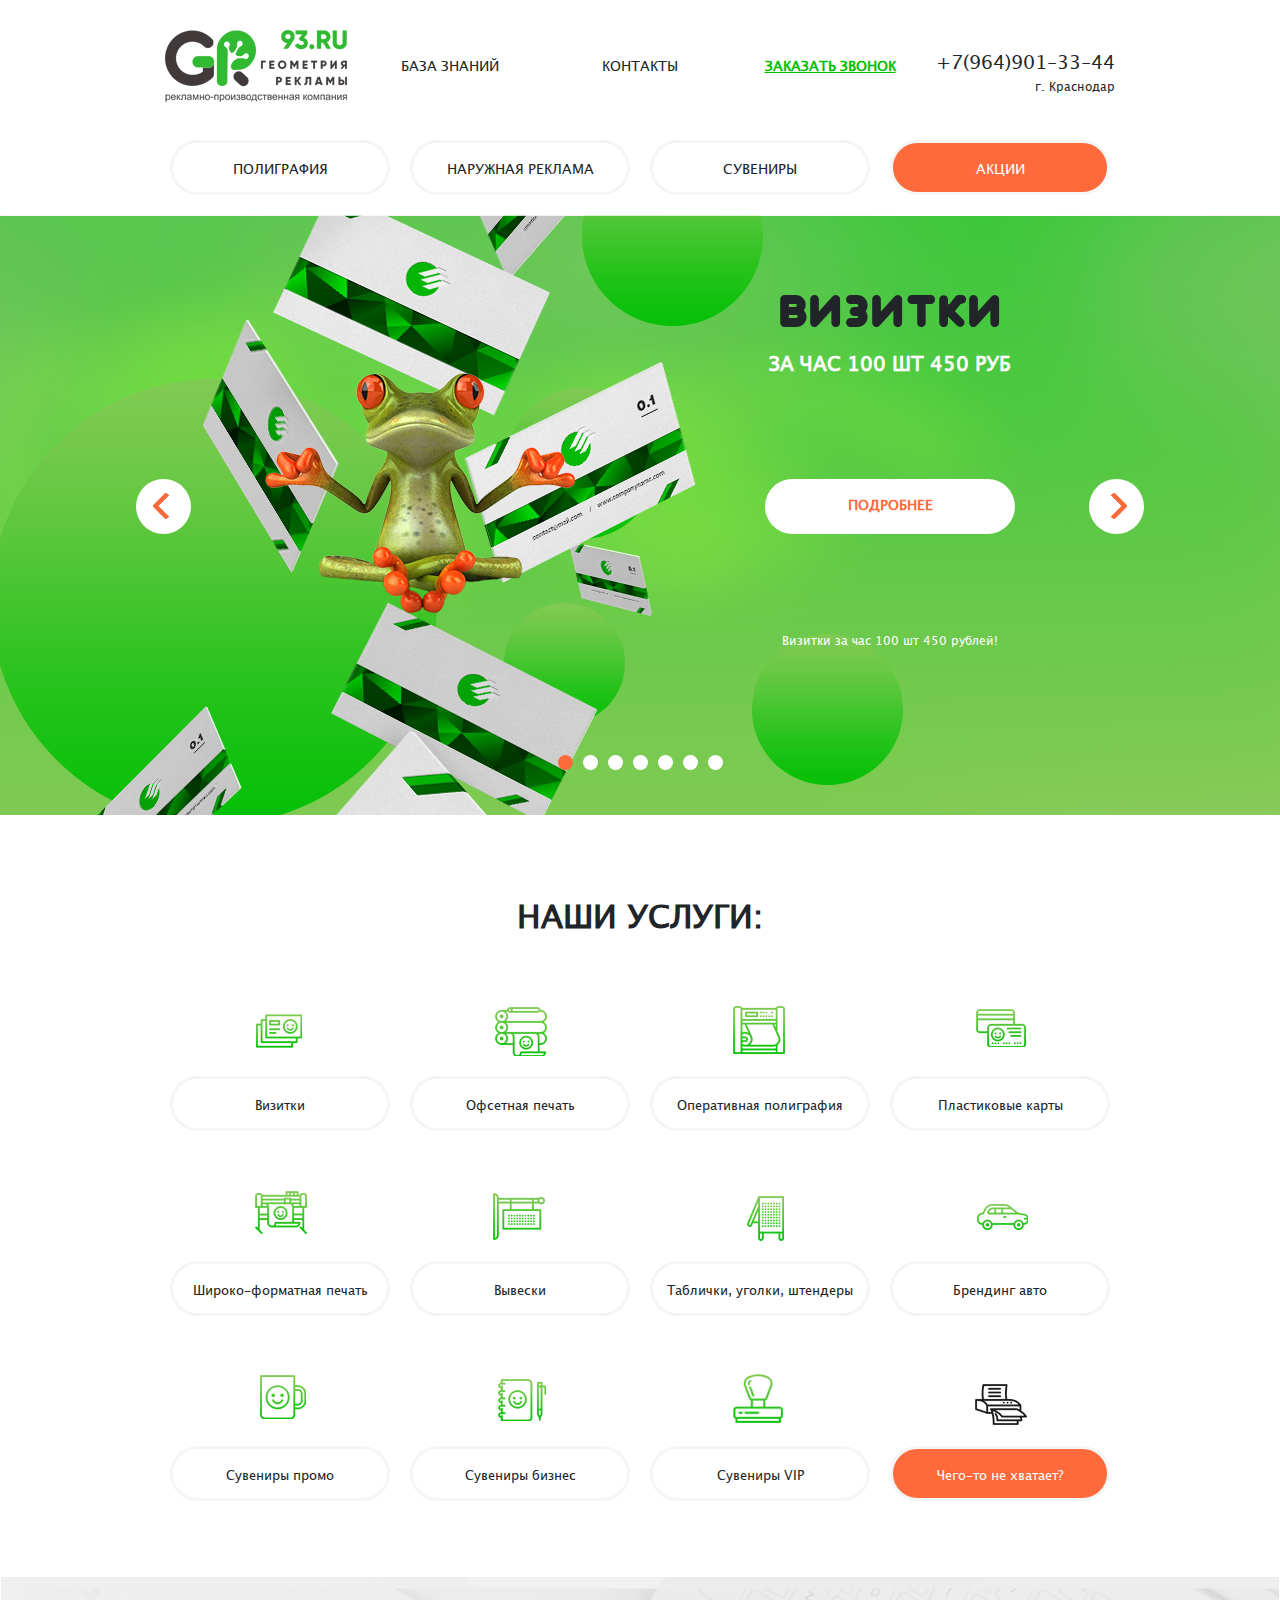
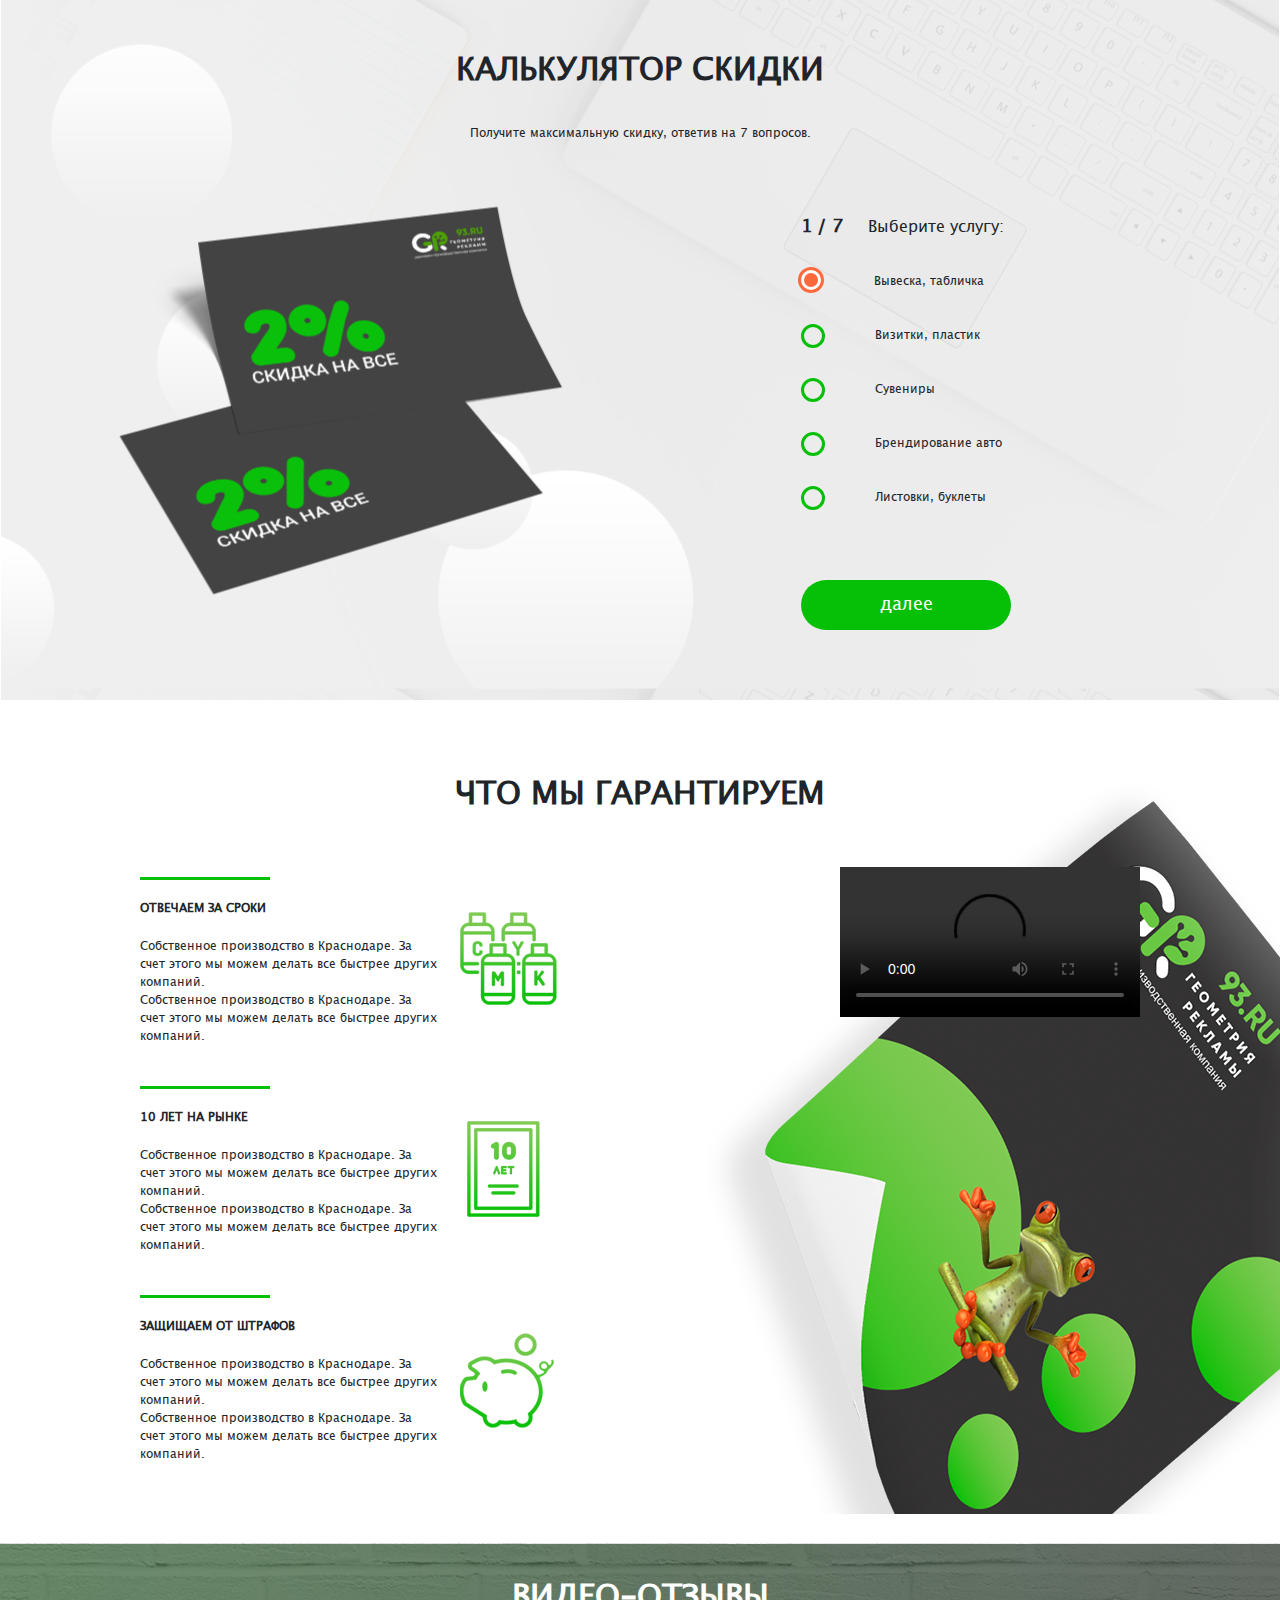
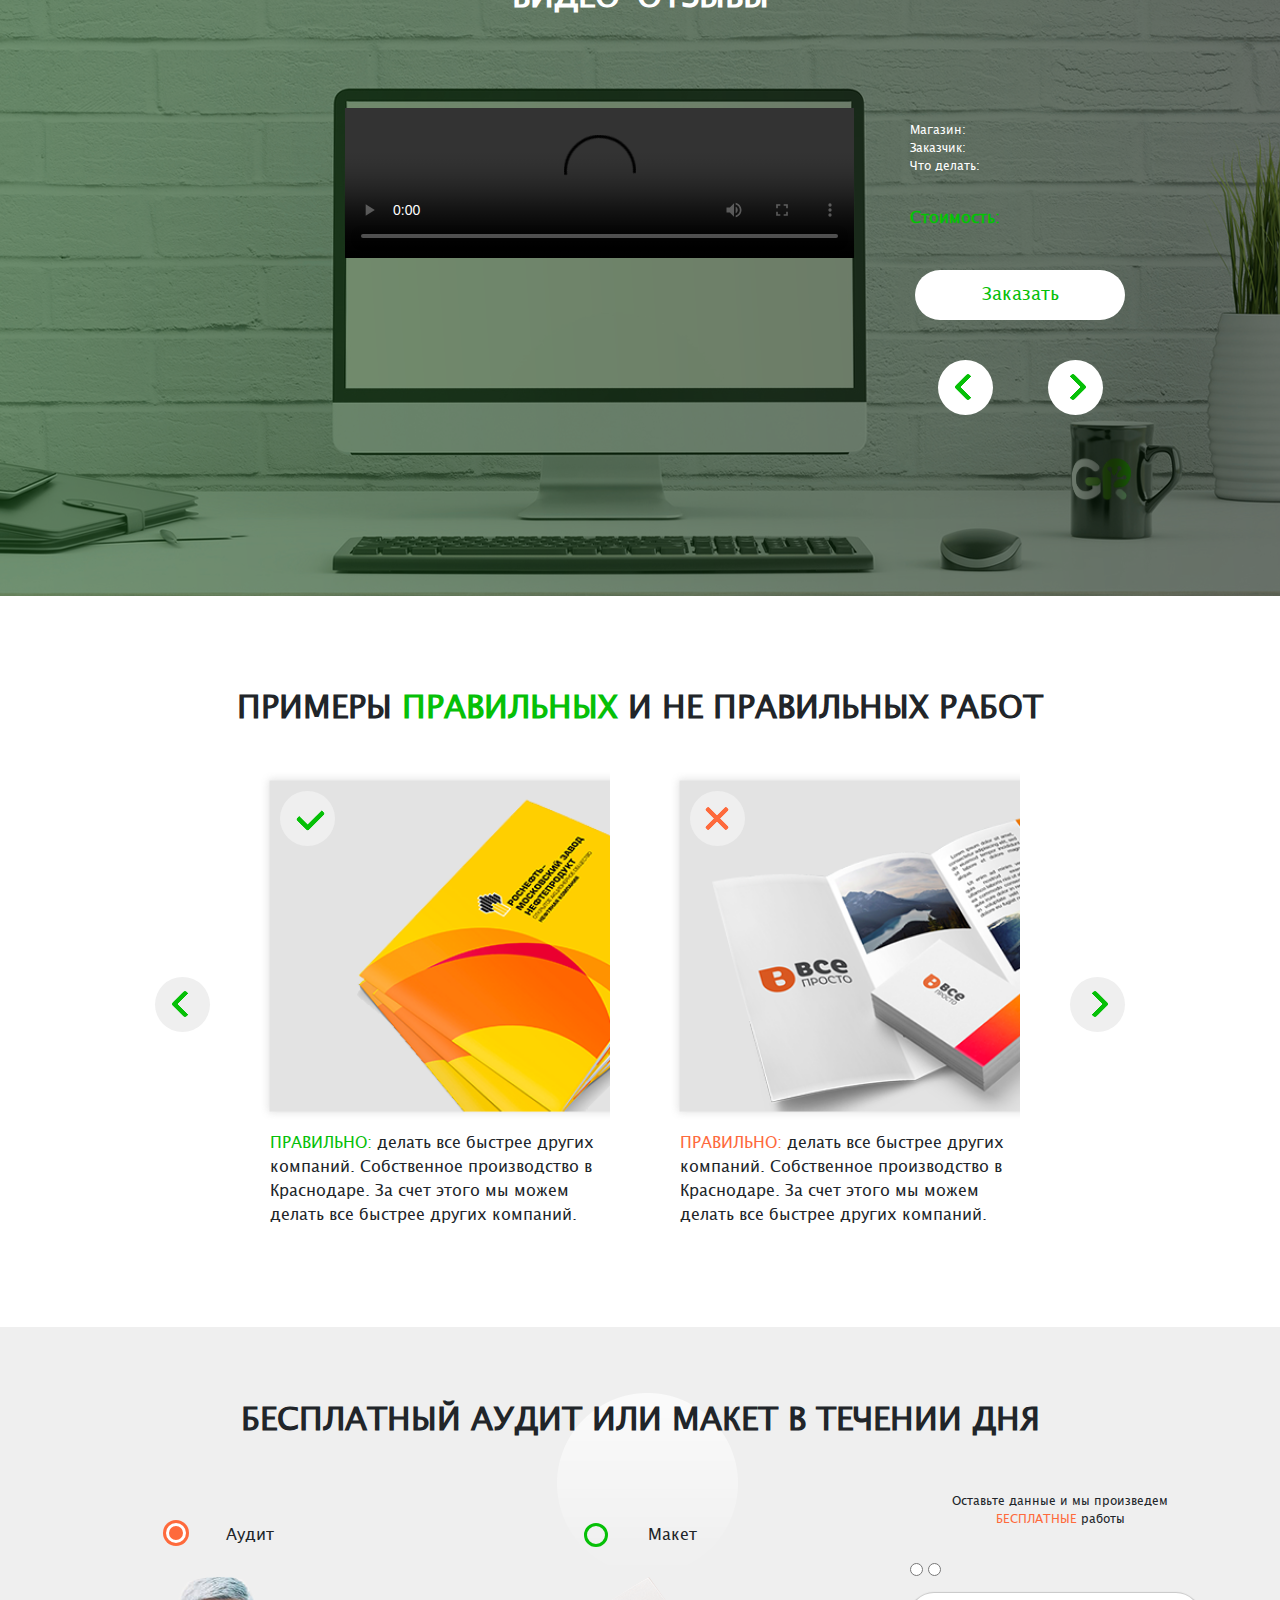
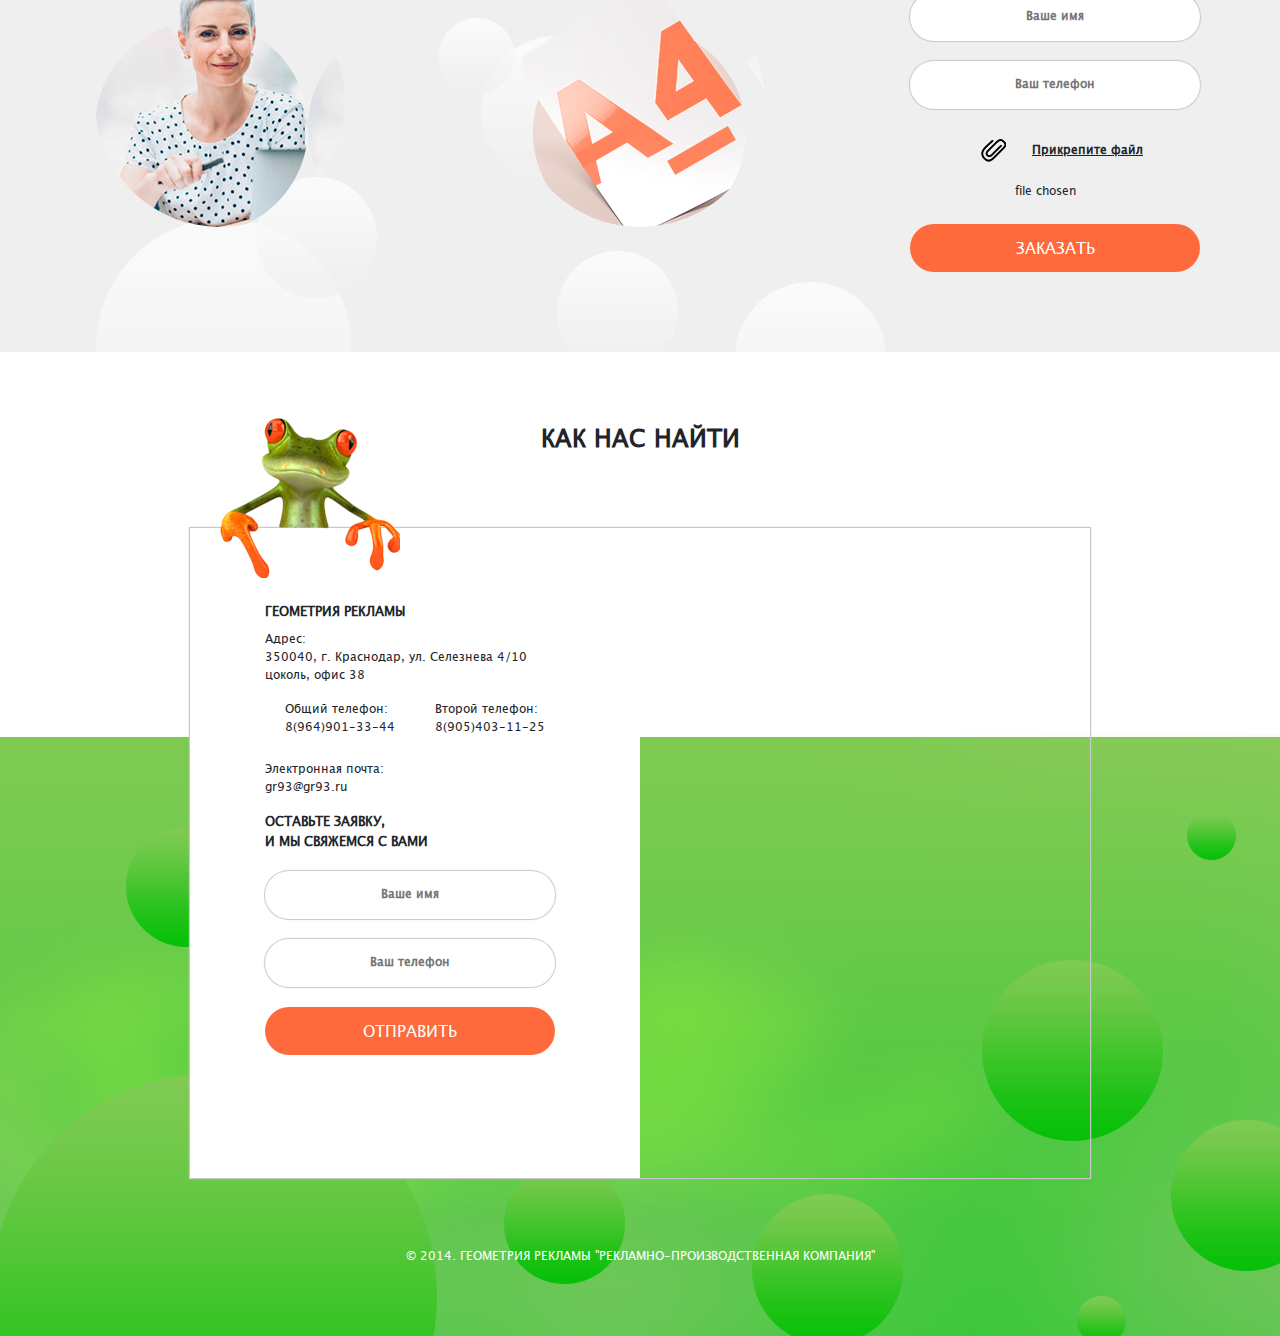
==== commit e24135c9: "1" ====
--- a/index.html
+++ b/index.html
@@ -11,22 +11,20 @@
   <body>
     <header>
       <div class="header-row-1">
-        <a href="#">
-          <div class="header-logo">
-
-          </div>
+        <a href="index.html">
+          <div class="header-logo"></div>
         </a>
         <a href="#">
           <div class="header-knowledge-base">
             база знаний
           </div>
         </a>
-        <a href="#">
+        <a href="#contacts">
           <div class="header-contacts">
             контакты
           </div>
         </a>
-        <a href="#">
+        <a href="#request-call">
           <div class="header-request-call">
             заказать звонок
           </div>
@@ -43,17 +41,17 @@
         </a>
       </div>
       <div class="header-row-2">
-        <a href="#">
+        <a href="polygraphy.html">
           <div class="header-polygraphy">
             полиграфия
           </div>
         </a>
-        <a href="#">
+        <a href="outdoor-advertising.html">
           <div class="header-outdoor-advertising">
             наружная реклама
           </div>
         </a>
-        <a href="#">
+        <a href="souvenirs.html">
           <div class="header-souvenirs">
             сувениры
           </div>
@@ -66,11 +64,37 @@
       </div>
     </header>
     <section class="slider">
-      <div class="slider-slide slider-slide1">
+      <div class="slider-slide">
+        <!--start, variants of titles-->
+        <div class="slider-title slider-title-active">
+          <div class="slider-title-row-1">визитки</div>
+          <div class="slider-title-row-2">за час 100 шт 450 руб</div>
+        </div>
+        <div class="slider-title ">
+          <div class="slider-title-row-1">визитки</div>
+          <div class="slider-title-row-2">1000 шт 850 руб</div>
+        </div>
+        <div class="slider-title ">
+          <div class="slider-title-row-1">флаера</div>
+          <div class="slider-title-row-2">А6 1000 шт 1500 руб</div>
+        </div>
+        <div class="slider-title ">
+          <div class="slider-title-row-1">брендирование</div>
+          <div class="slider-title-row-2">брендирование машины <br> от 950 руб</div>
+        </div>
+        <div class="slider-title ">
+          <div class="slider-title-row-1">офисная табличка</div>
+          <div class="slider-title-row-2">офисная табличка <br> от 500 руб</div>
+        </div>
+        <div class="slider-title ">
+          <div class="slider-title-row-1">разработка логотипа</div>
+          <div class="slider-title-row-2">разработка логотипа <br> (3 варианта) от 3500 руб</div>
+        </div>
         <div class="slider-title">
-          <div class="slider-title-row-1">визитки</div>
-          <div class="slider-title-row-2">100 штук за 1 час</div>
-        </div>
+          <div class="slider-title-row-1">доставка бесплатно</div>
+          <div class="slider-title-row-2">при заказе от 7000 руб <br> доставка бесплатно</div>
+        </div>
+        <!--end, variants of titles-->
         <div class="slider-detail-and-arrows">
           <div class="slider-arrow-left-bg">
             <div class="slider-arrow-left"></div>
@@ -80,10 +104,29 @@
             <div class="slider-arrow-right"></div>
           </div>
         </div>
-        <div class="slider-text">
-          Масштабная акция в Предверии Нового года стартует уже через 2 недели!
+        <div class="slider-text slider-text-active">
+          Визитки за час 100 шт 450 рублей!
+        </div>
+        <div class="slider-text">
+          Визитки 1000 шт 850 рублей!
+        </div>
+        <div class="slider-text">
+          Флаера А6 1000 шт 1500 рублей!
+        </div>
+        <div class="slider-text">
+          Брендирование машины от 950 рублей!
+        </div>
+        <div class="slider-text">
+          Офисная табличка от 500 рублей!
+        </div>
+        <div class="slider-text">
+          Разработка логотипа (3 варианта) от 3500 рублей!
+        </div>
+        <div class="slider-text">
+          При заказе от 7000 рублей доставка бесплатно!
         </div>
         <div class="slider-control">
+          <div class="slider-control-item slider-control-item-active"></div>
           <div class="slider-control-item"></div>
           <div class="slider-control-item"></div>
           <div class="slider-control-item"></div>
@@ -94,65 +137,65 @@
       </div>
     </section>
     <section class="services">
-      <div class="services-title">наши услуги:</div>
+      <h1>наши услуги:</h1>
       <div class="services-row">
         <div class="services-item business-cards">
           <div class="services-img"></div>
-          <div class="services-name">Визитки</div>
+          <a href="#"><div class="services-name">Визитки</div></a>
         </div>
         <div class="services-item offset-printing">
           <div class="services-img"></div>
-          <div class="services-name">Офсетная печать</div>
+          <a href="#"><div class="services-name">Офсетная печать</div></a>
         </div>
         <div class="services-item operational-polygraphy">
           <div class="services-img"></div>
-          <div class="services-name">Оперативная полиграфия</div>
+          <a href="#"><div class="services-name">Оперативная полиграфия</div></a>
         </div>
         <div class="services-item plastic-cards">
           <div class="services-img"></div>
-          <div class="services-name">Пластиковые карты</div>
+          <a href="#"><div class="services-name">Пластиковые карты</div></a>
         </div>
       </div>
       <div class="services-row">
         <div class="services-item large-format-printing">
           <div class="services-img"></div>
-          <div class="services-name">Широко-форматная печать</div>
+          <a href="#"><div class="services-name">Широко-форматная печать</div></a>
         </div>
         <div class="services-item sign-boards">
           <div class="services-img"></div>
-          <div class="services-name">Вывески</div>
+          <a href="#"><div class="services-name">Вывески</div></a>
         </div>
         <div class="services-item tablets">
           <div class="services-img"></div>
-          <div class="services-name">Таблички, уголки, штендеры</div>
+          <a href="#"><div class="services-name">Таблички, уголки, штендеры</div></a>
         </div>
         <div class="services-item branding-cars">
           <div class="services-img"></div>
-          <div class="services-name">Брендинг авто</div>
+          <a href="#"><div class="services-name">Брендинг авто</div></a>
         </div>
       </div>
       <div class="services-row">
         <div class="services-item souvenirs-promo">
           <div class="services-img"></div>
-          <div class="services-name">Сувениры промо</div>
+          <a href="#"><div class="services-name">Сувениры промо</div></a>
         </div>
         <div class="services-item souvenirs-business">
           <div class="services-img"></div>
-          <div class="services-name">Сувениры бизнес</div>
+          <a href="#"><div class="services-name">Сувениры бизнес</div></a>
         </div>
         <div class="services-item souvenirs-vip">
           <div class="services-img"></div>
-          <div class="services-name">Сувениры VIP</div>
+          <a href="#"><div class="services-name">Сувениры VIP</div></a>
         </div>
         <div class="services-item what-to-add">
           <div class="services-img"></div>
-          <div class="services-name">Чего-то не хватает?</div>
+          <a href="#request-call"><div class="services-name">Чего-то не хватает?</div></a>
         </div>
       </div>
 
     </section>
     <section class="calculator">
-      <div class="calculator-title">калькулятор скидки</div>
+      <h1>калькулятор скидки</h1>
       <div class="calculator-text">Получите максимальную скидку, ответив на 7 вопросов.</div>
       <div class="calculator-container-services">
         <div class="calculator-choose-services">
@@ -184,7 +227,7 @@
       </div>
     </section>
     <section class="guarantees">
-      <h2>что мы гарантируем</h2>
+      <h1>что мы гарантируем</h1>
       <div class="guarantees-container">
         <div class="guarantees-items">
           <div class="guarantees-item">
@@ -218,7 +261,7 @@
       </div>
     </section>
     <section class="review">
-      <h2>видео-отзывы</h2>
+      <h1>видео-отзывы</h1>
       <div class="review-container">
         <div class="review-video">
           <video src="assets/img/video.m4v" controls></video>
@@ -241,7 +284,7 @@
       </div>
     </section>
     <section class="examples">
-      <h2>примеры <span>правильных</span> и не правильных работ</h2>
+      <h1>примеры <span>правильных</span> и не правильных работ</h1>
       <div class="examples-container">
         <div class="examples-arrow-left-bg">
           <div class="examples-arrow-left"></div>
@@ -273,9 +316,76 @@
           <div class="examples-arrow-right"></div>
         </div>
       </div>
+    </section>
+    <section class="free">
+      <h1>бесплатный аудит или макет в течении дня</h1>
+      <div class="free-container">
+        <div class="free-audit">
+          <label for="free-audit" class="free-audit-title">
+            <div class="free-audit-circle free-circle-active"></div>
+            <div class="free-audit-text">Аудит</div>
+          </label>
+          <div class="free-audit-img"></div>
+        </div>
+        <div class="free-layout">
+          <label for="free-layout" class="free-layout-title">
+            <div class="free-layout-circle"></div>
+            <div class="free-layout-text">Макет</div>
+          </label>
+          <div class="free-layout-img"></div>
+        </div>
+        <div class="free-form">
+          <div class="free-form-title">
+            Оставьте данные и мы произведем <span>бесплатные</span> работы
+          </div>
+          <form class="" action="index.html" method="post">
+            <input type="radio" name="free" value="free-audit" id="free-audit">
+            <input type="radio" name="free" value="free-layout" id="free-layout">
+            <input type="text" name="" value="" placeholder="Ваше имя" required>
+            <input type="tel" name="" value="" placeholder="Ваш телефон" required minlength="9" maxlength="14">
+            <label for="free-form">
+              <span></span>Прикрепите файл
+              <div class="free-form-hidden"></div>
+            </label>
+            <input type="file" name="" value="" id="free-form">
+            <input type="submit" name="" value="Заказать">
+          </form>
+        </div>
+      </div>
+    </section>
+    <footer>
+      <a name="contacts"></a>
+      <h2>как нас найти</h2>
+      <div class="footer-container">
+        <div class="footer-contacts">
+          <div class="footer-frog"></div>
+          <h5>геометрия рекламы</h5>
+          <p>Адрес:<br>350040, г. Краснодар, ул. Селезнева 4/10 цоколь, офис 38 </p>
+          <div class="footer-contacts-phones">
+            <div class="">Общий телефон:<br>8(964)901-33-44</div>
+            <div class="">Второй телефон:<br>8(905)403-11-25</div>
+          </div>
+          <br>
+          <p>Электронная почта:<br>gr93@gr93.ru</p>
+          <a name="request-call"></a>
+          <h5>оставьте заявку, <br> и мы свяжемся с вами</h5>
+          <form class="" action="index.html" method="post">
+            <input type="text" name="" value="" placeholder="Ваше имя" required>
+            <input type="tel" name="" value="" placeholder="Ваш телефон" required minlength="9" maxlength="14">
+            <input type="submit" name="" value="отправить">
+          </form>
+        </div>
+        <div class="footer-map">
+          <iframe src="https://www.google.com/maps/embed?pb=!1m18!1m12!1m3!1d7528.541936545815!2d39.01115769654565!3d45.02458287598201!2m3!1f0!2f0!3f0!3m2!1i1024!2i768!4f13.1!3m3!1m2!1s0x40f04ffb620735cd%3A0xd294034c99c4cfeb!2z0YPQuy4g0KHQtdC70LXQt9C90LXQstCwLCA0INC60L7RgNC_0YPRgSAxMCwg0JrRgNCw0YHQvdC-0LTQsNGALCDQmtGA0LDRgdC90L7QtNCw0YDRgdC60LjQuSDQutGA0LDQuSwgMzUwMDc1!5e0!3m2!1sru!2sru!4v1531887778101" width="100%" height="100%" frameborder="0" style="border:0" allowfullscreen></iframe>
+        </div>
+      </div>
+      <div class="footer-name-company">
+        &copy; 2014. геометрия рекламы "рекламно-производственная компания"
+      </div>
+    </footer>
 
-    </section>
+    <script src="assets/js/script.js">
 
-
+    </script>
   </body>
 </html>
--- a/assets/css/style.css
+++ b/assets/css/style.css
@@ -124,17 +124,27 @@
 
 }
 
+.slider-title {
+  display: none;
+}
+
+.slider-title-active {
+  display: block;
+}
+
 .slider-title-row-1 {
   font-family: arista_pro_trialfat;
-  font-size: 50px;
-  text-transform: uppercase;
+  font-size: 35px;
+  text-transform: uppercase;
+  text-align: center;
 }
 
 .slider-title-row-2 {
   font-weight: bold;
-  font-size: 23px;
+  font-size: 16px;
   text-transform: uppercase;
   color: #ffffff;
+  text-align: center;
 }
 
 .slider-detail-and-arrows {
@@ -155,6 +165,12 @@
   font-weight: bold;
   color: #fe6a3c;
   background-color: #ffffff;
+  cursor: pointer;
+}
+.slider-detail:hover,
+.slider-arrow-left-bg:hover,
+.slider-arrow-right-bg:hover {
+  background-color: #e8e8e8;
 }
 
 .slider-arrow-left-bg,
@@ -163,6 +179,7 @@
   height: 55px;
   background-color: #ffffff;
   border-radius: 50%;
+  cursor: pointer;
 }
 
 .slider-arrow-left {
@@ -186,11 +203,16 @@
 }
 
 .slider-text {
+  display: none;
   width: 250px;
   color: #ffffff;
   font-size: 12px;
   font-weight: lighter;
   text-align: center;
+}
+
+.slider-text-active {
+  display: block;
 }
 
 .slider-control {
@@ -206,9 +228,19 @@
   margin: 5px;
 }
 
+.slider-control-item-active {
+  background-color: #fe6a3c;
+}
+
 @media (min-width: 576px) {
   .slider-detail {
     width: 250px;
+  }
+  .slider-title-row-1 {
+    font-size: 50px;
+  }
+  .slider-title-row-2 {
+    font-size: 20px;
   }
 }
 
@@ -240,11 +272,10 @@
 
 /*  */
 
-.services-title {
-  text-transform: uppercase;
-  text-align: center;
-  font-size: 30px;
-}
+.services h1 {
+  text-transform: uppercase;
+  text-align: center;
+1}
 
 .services-row {
   display: flex;
@@ -340,9 +371,8 @@
   border: solid 0.1px #fff;
 }
 
-.calculator-title {
+.calculator h1{
   margin-top: 70px;
-  font-size: 30px;
   text-transform: uppercase;
   text-align: center;
 }
@@ -376,6 +406,11 @@
   display: flex;
   line-height: 14px;
   margin-bottom: 30px;
+  cursor: pointer;
+}
+
+.calculator-services-item:hover {
+  background-color: #e8e8e8;
 }
 
 .calculator-item-circle {
@@ -411,6 +446,11 @@
   color: #ffffff;
   text-align: center;
   line-height: 50px;
+  cursor: pointer;
+}
+
+.calculator-item-next:hover {
+  background-color: #67bd67;
 }
 
 @media (min-width: 576px) {
@@ -442,7 +482,7 @@
 
 /*  */
 
-.guarantees h2{
+.guarantees h1{
   text-transform: uppercase;
   text-align: center;
 }
@@ -544,7 +584,7 @@
   padding: 60px 10px;
 }
 
-.review h2{
+.review h1{
   text-transform: uppercase;
   text-align: center;
   color: #fff;
@@ -589,6 +629,7 @@
   font-size: 18px;
   color: #06c007;
   line-height: 50px;
+  cursor: pointer;
 }
 
 .review-arrow-container {
@@ -604,6 +645,13 @@
   height: 55px;
   background-color: #ffffff;
   border-radius: 50%;
+  cursor: pointer;
+}
+
+.review-arrow-left-bg:hover,
+.review-arrow-right-bg:hover,
+.review-order:hover {
+  background-color: #e8e8e8;
 }
 
 .review-arrow-left {
@@ -664,16 +712,15 @@
 /*  */
 
 .examples {
-  padding: 10px;
-}
-
-.examples h2{
-  text-transform: uppercase;
-  text-align: center;
-  margin: 60px 0;
-}
-
-.examples h2 span {
+  padding: 60px 10px;
+}
+
+.examples h1{
+  text-transform: uppercase;
+  text-align: center;
+}
+
+.examples h1 span {
   color: #06c007;
 }
 
@@ -691,6 +738,12 @@
   margin: 20px;
   background-color: #efefef;
   border-radius: 50%;
+  cursor: pointer;
+}
+
+.examples-arrow-left-bg:hover,
+.examples-arrow-right-bg:hover {
+  background-color: #e8e8e8;
 }
 
 .examples-arrow-left {
@@ -724,6 +777,7 @@
   position: relative;
   width: 300px;
   height: 300px;
+  background-size: cover;
 }
 
 .examples-correct-img {
@@ -786,6 +840,304 @@
   color: #fe6a3c;
 }
 
+@media (min-width: 576px) {
+  .examples-item-correct,
+  .examples-item-wrong {
+    width: 350px;
+  }
+
+  .examples-correct-img,
+  .examples-wrong-img {
+    position: relative;
+    width: 350px;
+    height: 350px;
+  }
+}
+
+@media (min-width: 768px) {
+  .examples-items {
+    display: flex;
+    flex-wrap: wrap;
+  }
+ }
+
+@media (min-width: 992px) {
+  .examples-container {
+    flex-direction: row;
+    justify-content: center;
+  }
+ }
+
+@media (min-width: 1200px) {
+  .examples-item-correct,
+  .examples-item-wrong {
+    margin: 30px;
+  }
+ }
+
+/*  */
+
+.free {
+  padding: 70px 10px 0 10px;
+  background-image: url(../img/free-bg.png);
+}
+
+.free h1{
+  text-transform: uppercase;
+  text-align: center;
+}
+
+.free-container {
+  display: flex;
+  flex-wrap: wrap;
+}
+
+.free-audit,
+.free-layout,
+.free-form {
+  width: 300px;
+  height: auto;
+  margin: 70px auto;
+}
+
+.free-layout-title,
+.free-audit-title {
+  display: flex;
+  flex-wrap: wrap;
+  justify-content: center;
+  margin-bottom: 30px;
+}
+
+.free-audit-circle,
+.free-layout-circle {
+  width: 24px;
+  height: 24px;
+  margin-right: 40px;
+  border: solid #06c007;
+  border-radius: 50%;
+}
+
+.free-circle-active {
+  width: 20px;
+  height: 20px;
+  margin-right: 40px;
+  background-color: #fe6a3c;
+  border: solid #ffffff;
+  box-shadow: 0 0 0 3px #fe6a3c;
+}
+
+.free-layout-img,
+.free-audit-img {
+  width: 250px;
+  height: 250px;
+  margin: auto;
+  border-radius: 50%;
+}
+
+.free-layout-img {
+  background-image: url(../img/free-layout-bg.png);
+}
+
+.free-audit-img {
+  background-image: url(../img/free-audit-bg.png);
+}
+
+.free-form-title {
+  margin: -30px auto 30px auto;
+  font-size: 12px;
+  text-align: center;
+}
+
+.free-form-title span {
+  text-transform: uppercase;
+  color: #fe6a3c;
+}
+
+.free form input[type="text"],
+.free form input[type="tel"],
+footer form input[type="text"],
+footer form input[type="tel"] {
+  margin: 10px auto;
+  width: 290px;
+  height: 48px;
+  border-radius: 48px;
+  text-align: center;
+  line-height: 48px;
+  font-size: 12px;
+  font-weight: bold;
+  border: none;
+  box-shadow: 0px 0px 1px 1px #c7c7c7;
+}
+
+.free form input[type="file"] {
+  font-size: 12px;
+  margin: 10px auto;
+  text-align: right;
+}
+
+.free form label {
+  display: block;
+  position: relative;
+  text-align: center;
+  margin: 10px auto;
+  font-size: 12px;
+  font-weight: bold;
+  text-decoration: underline;
+  cursor: pointer;
+}
+
+.free form label span{
+  display: inline-block;
+  width: 35px;
+  height: 35px;
+  margin: 0 20px -10px 0;
+  background-image: url(../img/sprite.png);
+  background-position: -360px -65px;
+}
+
+.free-form-hidden {
+  width: 105px;
+  height: 30px;
+  position: absolute;
+  top: 50px;
+  background-color: #efefef;
+}
+
+.free form input[type="submit"],
+footer form input[type="submit"] {
+  margin: 10px auto;
+  width: 290px;
+  height: 48px;
+  border-radius: 48px;
+  text-align: center;
+  line-height: 48px;
+  border: none;
+  background-color: #fe6a3c;
+  color: #fff;
+  text-transform: uppercase;
+  cursor: pointer;
+}
+
+/*  */
+
+footer {
+  padding: 70px 10px 70px 10px;
+  background-image: url(../img/footer-bg.png);
+  background-position: bottom;
+  background-repeat: no-repeat;
+}
+
+footer h2{
+  text-transform: uppercase;
+  text-align: center;
+}
+
+.footer-container {
+  width: 300px;
+  margin: 70px auto;
+  box-shadow: 0px 0px 1px 1px #c7c7c7;
+}
+
+.footer-contacts {
+  width: 100%;
+  height: auto;
+  position: relative;
+  padding: 50px 5px;
+  background-color: #fff;
+}
+
+.footer-frog {
+  display: none;
+}
+
+.footer-contacts h5 {
+  text-transform: uppercase;
+}
+
+.footer-contacts p {
+  font-size: 12px;
+}
+
+.footer-contacts-phones {
+  display: flex;
+  flex-wrap: wrap;
+  justify-content: space-around;
+  font-size: 12px;
+}
+
+footer form {
+  width: 100%;
+  margin: auto;
+}
+
+.footer-map {
+  width: 100%;
+  height: 400px;
+}
+
+.footer-name-company {
+  font-size: 12px;
+  text-transform: uppercase;
+  color: #fff;
+  text-align: center;
+}
+
+@media (min-width: 576px) {
+  .footer-container {
+    width: 350px;
+  }
+  .footer-contacts {
+    padding: 50px 25px;
+  }
+}
+
+@media (min-width: 768px) {
+  .footer-container {
+    display: flex;
+    flex-wrap: wrap;
+    width: 700px;
+  }
+  .footer-contacts {
+    width: 50%;
+  }
+  .footer-map {
+    width: 50%;
+    height: 600px;
+  }
+  .footer-frog {
+    display: block;
+    width: 180px;
+    height: 160px;
+    position: absolute;
+    top: -110px;
+    left: 30px;
+    background-image: url(../img/frog.png);
+  }
+ }
+
+@media (min-width: 992px) {
+  .footer-container {
+    width: 800px;
+  }
+  .footer-contacts {
+    padding: 50px 50px;
+  }
+ }
+
+@media (min-width: 1200px) {
+  .footer-container {
+    width: 900px;
+  }
+  .footer-contacts {
+    width: 50%;
+    padding:75px;
+  }
+  .footer-map {
+    width: 50%;
+    height: 650px;
+  }
+ }
+
 
 
 
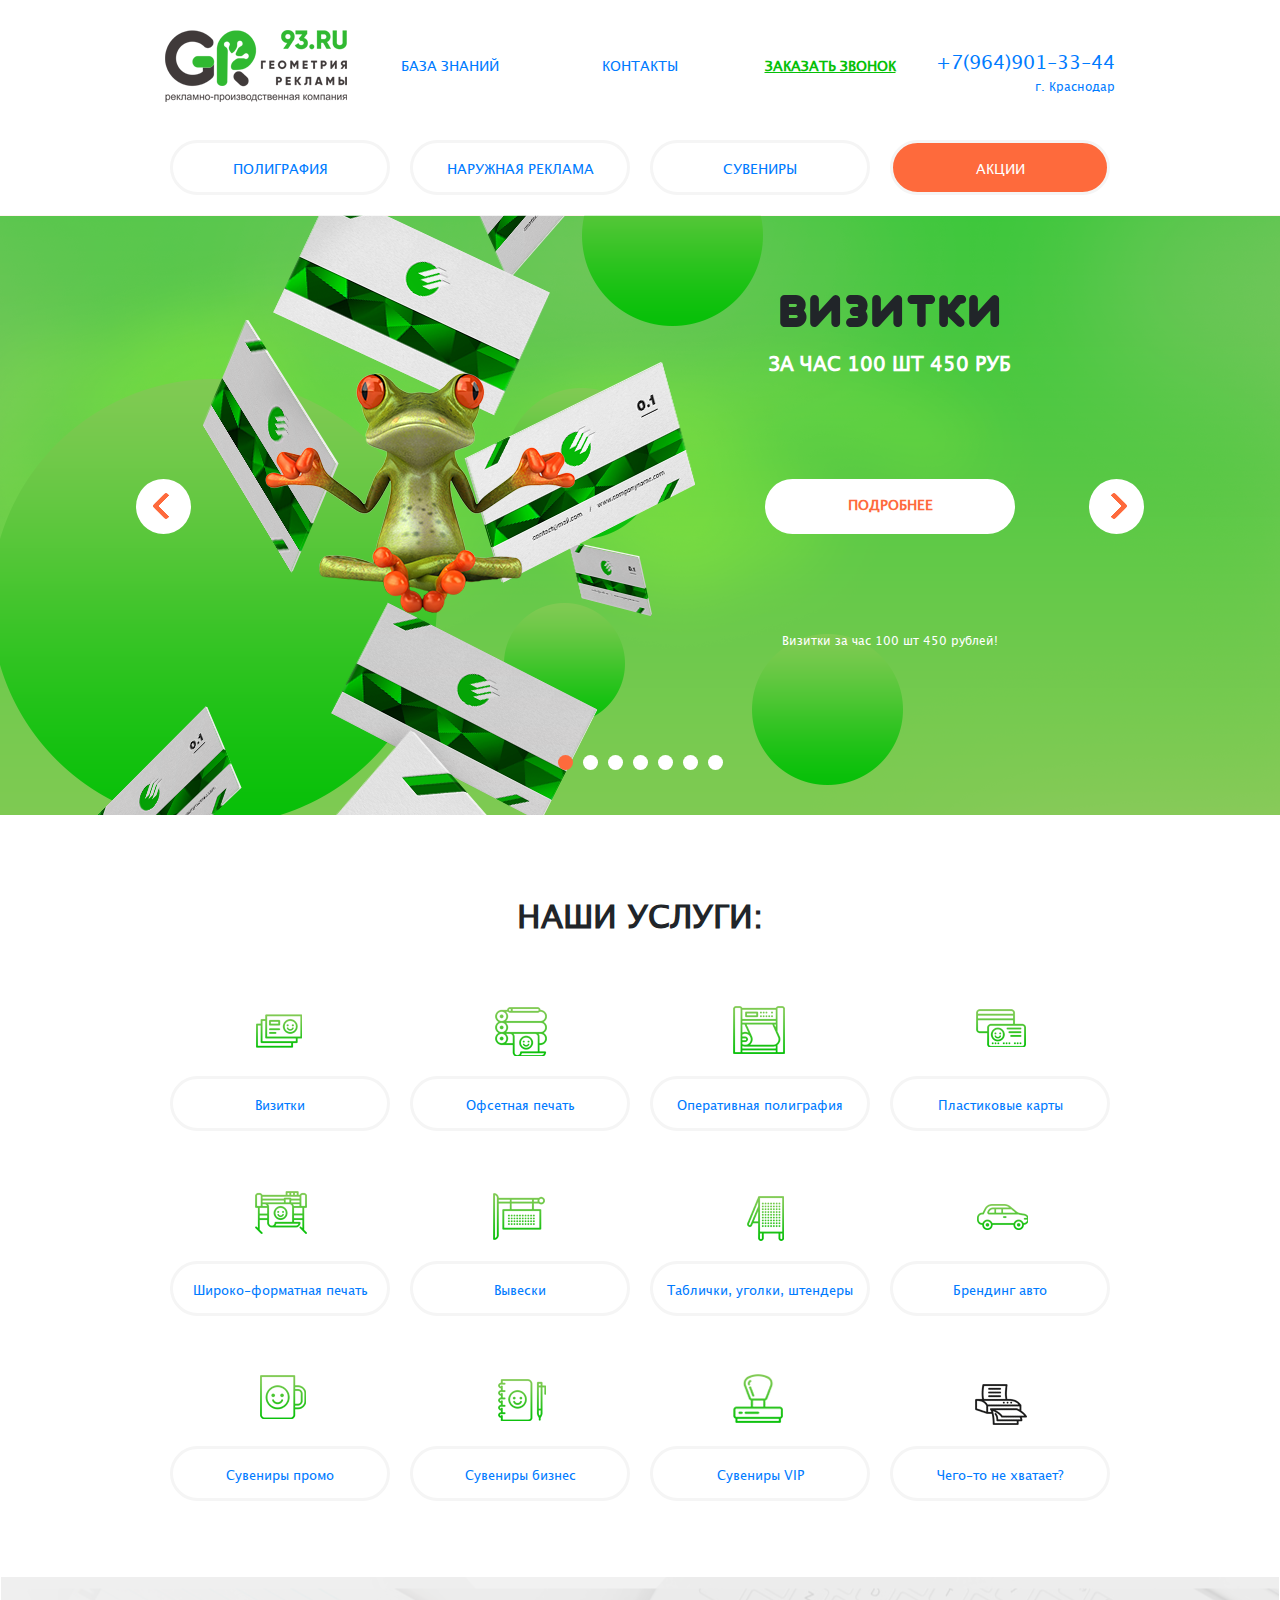
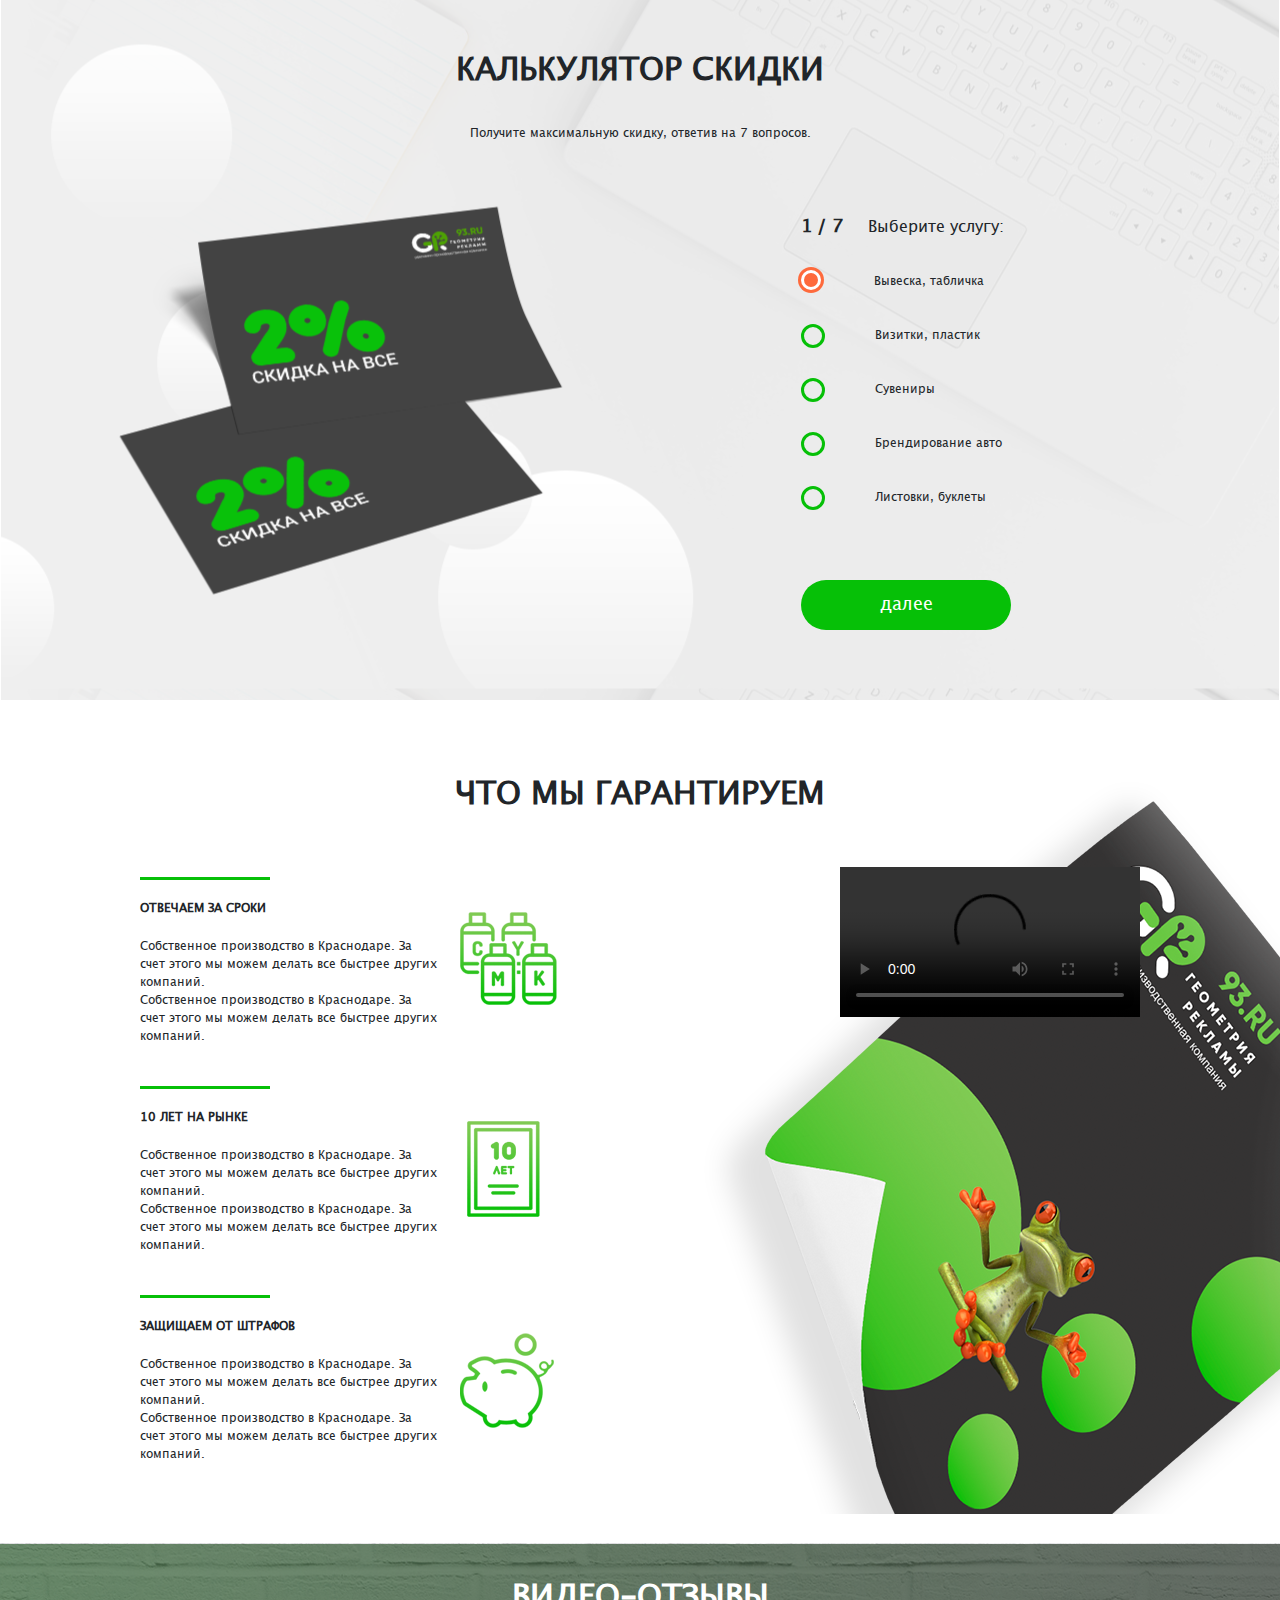
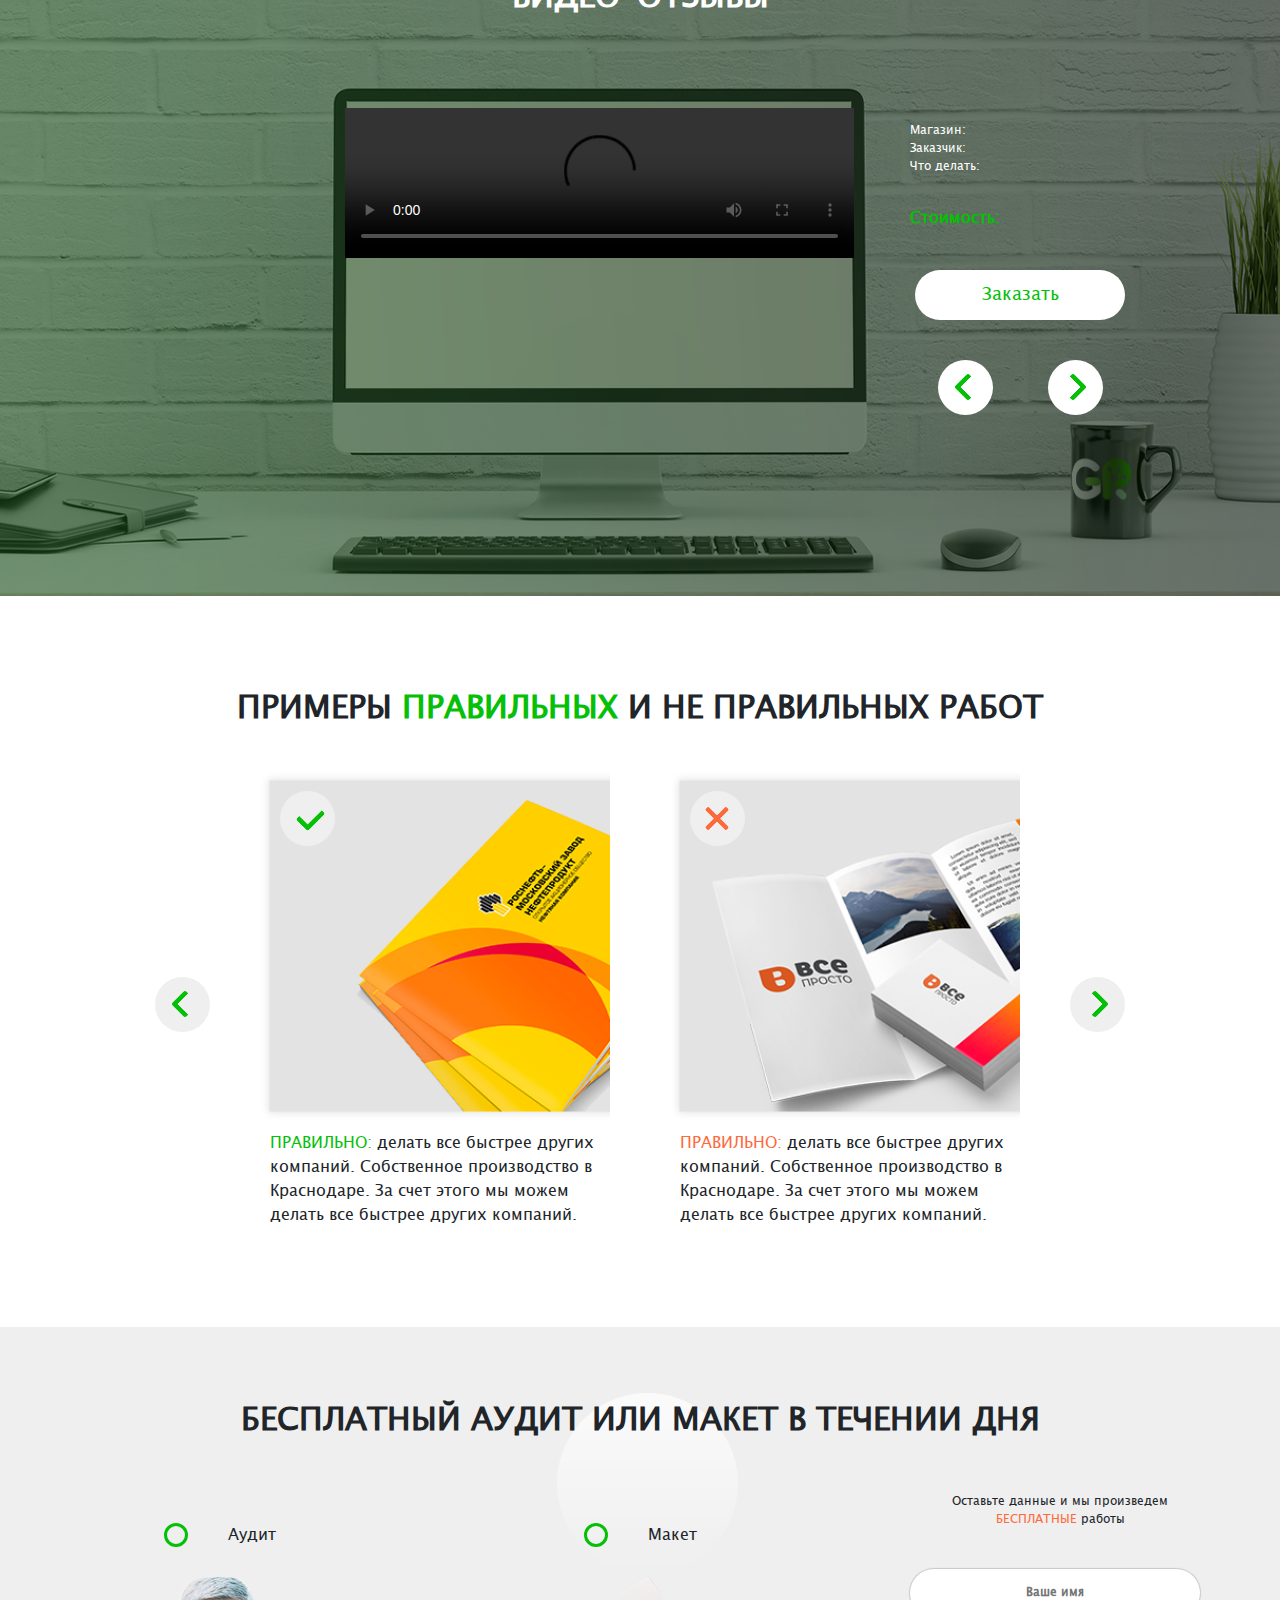
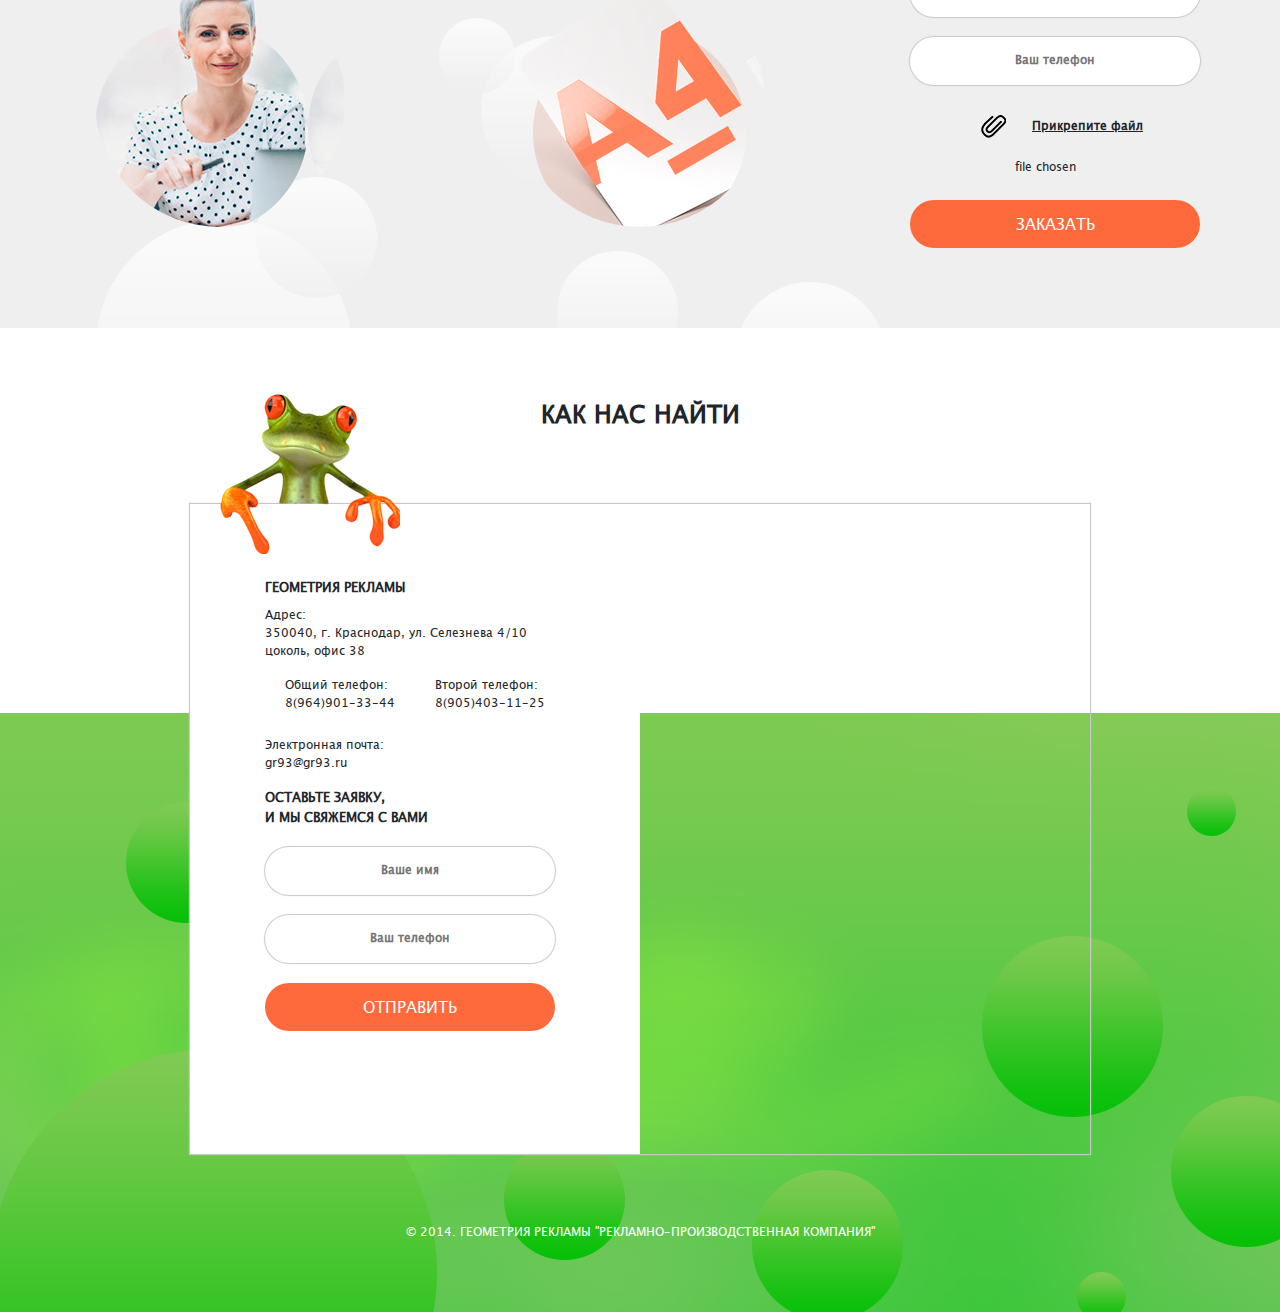
==== commit 359022ab: "1" ====
--- a/index.html
+++ b/index.html
@@ -139,55 +139,55 @@
     <section class="services">
       <h1>наши услуги:</h1>
       <div class="services-row">
-        <div class="services-item business-cards">
+        <div class="services-item services-business-cards">
           <div class="services-img"></div>
           <a href="#"><div class="services-name">Визитки</div></a>
         </div>
-        <div class="services-item offset-printing">
+        <div class="services-item services-offset-printing">
           <div class="services-img"></div>
           <a href="#"><div class="services-name">Офсетная печать</div></a>
         </div>
-        <div class="services-item operational-polygraphy">
+        <div class="services-item services-operational-polygraphy">
           <div class="services-img"></div>
           <a href="#"><div class="services-name">Оперативная полиграфия</div></a>
         </div>
-        <div class="services-item plastic-cards">
+        <div class="services-item services-plastic-cards">
           <div class="services-img"></div>
           <a href="#"><div class="services-name">Пластиковые карты</div></a>
         </div>
       </div>
       <div class="services-row">
-        <div class="services-item large-format-printing">
+        <div class="services-item services-large-format-printing">
           <div class="services-img"></div>
           <a href="#"><div class="services-name">Широко-форматная печать</div></a>
         </div>
-        <div class="services-item sign-boards">
+        <div class="services-item services-sign-boards">
           <div class="services-img"></div>
           <a href="#"><div class="services-name">Вывески</div></a>
         </div>
-        <div class="services-item tablets">
+        <div class="services-item services-tablets">
           <div class="services-img"></div>
           <a href="#"><div class="services-name">Таблички, уголки, штендеры</div></a>
         </div>
-        <div class="services-item branding-cars">
+        <div class="services-item services-branding-cars">
           <div class="services-img"></div>
           <a href="#"><div class="services-name">Брендинг авто</div></a>
         </div>
       </div>
       <div class="services-row">
-        <div class="services-item souvenirs-promo">
+        <div class="services-item services-souvenirs-promo">
           <div class="services-img"></div>
           <a href="#"><div class="services-name">Сувениры промо</div></a>
         </div>
-        <div class="services-item souvenirs-business">
+        <div class="services-item services-souvenirs-business">
           <div class="services-img"></div>
           <a href="#"><div class="services-name">Сувениры бизнес</div></a>
         </div>
-        <div class="services-item souvenirs-vip">
+        <div class="services-item services-souvenirs-vip">
           <div class="services-img"></div>
           <a href="#"><div class="services-name">Сувениры VIP</div></a>
         </div>
-        <div class="services-item what-to-add">
+        <div class="services-item services-what-to-add">
           <div class="services-img"></div>
           <a href="#request-call"><div class="services-name">Чего-то не хватает?</div></a>
         </div>
@@ -322,7 +322,7 @@
       <div class="free-container">
         <div class="free-audit">
           <label for="free-audit" class="free-audit-title">
-            <div class="free-audit-circle free-circle-active"></div>
+            <div class="free-audit-circle"></div>
             <div class="free-audit-text">Аудит</div>
           </label>
           <div class="free-audit-img"></div>
@@ -338,9 +338,9 @@
           <div class="free-form-title">
             Оставьте данные и мы произведем <span>бесплатные</span> работы
           </div>
-          <form class="" action="index.html" method="post">
-            <input type="radio" name="free" value="free-audit" id="free-audit">
-            <input type="radio" name="free" value="free-layout" id="free-layout">
+          <form class="" action="index.html" method="get">
+            <input type="radio" name="free-audit-or-layout" value="free-audit" id="free-audit" checked>
+            <input type="radio" name="free-audit-or-layout" value="free-layout" id="free-layout" >
             <input type="text" name="" value="" placeholder="Ваше имя" required>
             <input type="tel" name="" value="" placeholder="Ваш телефон" required minlength="9" maxlength="14">
             <label for="free-form">
@@ -384,8 +384,6 @@
       </div>
     </footer>
 
-    <script src="assets/js/script.js">
-
-    </script>
+    <script src="assets/js/script.js"></script>
   </body>
 </html>
--- a/assets/css/style.css
+++ b/assets/css/style.css
@@ -290,51 +290,51 @@
   background-image: url(../img/sprite.png);
 }
 
-.business-cards .services-img {
+.services-business-cards .services-img {
   background-position: -145px -225px;
 }
 
-.offset-printing .services-img {
+.services-offset-printing .services-img {
   background-position: -125px -120px;
 }
 
-.operational-polygraphy .services-img {
+.services-operational-polygraphy .services-img {
   background-position: -220px -5px;
 }
 
-.plastic-cards .services-img {
+.services-plastic-cards .services-img {
   background-position: -75px -230px;
 }
 
-.large-format-printing .services-img {
+.services-large-format-printing .services-img {
   background-position: -290px -5px;
 }
 
-.sign-boards .services-img {
+.services-sign-boards .services-img {
   background-position: -220px -140px;
 }
 
-.tablets .services-img {
+.services-tablets .services-img {
   background-position: -350px 0px;
 }
 
-.branding-cars .services-img {
+.services-branding-cars .services-img {
   background-position: -210px -220px;
 }
 
-.souvenirs-promo .services-img {
+.services-souvenirs-promo .services-img {
   background-position: -285px -420px;
 }
 
-.souvenirs-business .services-img {
+.services-souvenirs-business .services-img {
   background-position: -5px -520px;
 }
 
-.souvenirs-vip .services-img {
+.services-souvenirs-vip .services-img {
   background-position: -220px -75px;
 }
 
-.what-to-add .services-img {
+.services-what-to-add .services-img {
   background-position: -290px -60px;
 }
 
@@ -410,7 +410,7 @@
 }
 
 .calculator-services-item:hover {
-  background-color: #e8e8e8;
+  font-weight: bold;
 }
 
 .calculator-item-circle {
@@ -418,7 +418,6 @@
   height: 24px;
   border: solid #06c007;
   border-radius: 50%;
-
 }
 
 .calculator-item-circle-active {
@@ -906,6 +905,12 @@
   flex-wrap: wrap;
   justify-content: center;
   margin-bottom: 30px;
+  cursor: pointer;
+}
+
+.free-layout-title:hover,
+.free-audit-title:hover {
+  font-weight: bold;
 }
 
 .free-audit-circle,
@@ -969,6 +974,10 @@
   box-shadow: 0px 0px 1px 1px #c7c7c7;
 }
 
+.free form input[type="radio"] {
+  display: none;
+}
+
 .free form input[type="file"] {
   font-size: 12px;
   margin: 10px auto;
@@ -1016,6 +1025,11 @@
   color: #fff;
   text-transform: uppercase;
   cursor: pointer;
+}
+
+.free form input[type="submit"]:hover,
+footer form input[type="submit"]:hover {
+  background-color: #fa815b;
 }
 
 /*  */
@@ -1139,6 +1153,157 @@
  }
 
 
+/*  */
+/*  */
+
+.operational-polygraphy {
+  background-image: url(../img/operational-polygraphy-bg.png);
+  background-repeat: no-repeat;
+}
+
+.operational-polygraphy-container {
+  width: 300px;
+  margin: auto;
+  box-shadow: 0px 0px 1px 1px #c7c7c7;
+}
+
+.operational-polygraphy-description {
+  width: 100%;
+  padding: 30px;
+  background-color: #fff;
+}
+
+.operational-polygraphy-img {
+  width: 210px;
+  height: 210px;
+  margin: 0 auto 30px;
+  background-image: url(../img/operational-polygraphy-img.png);
+}
+
+.operational-polygraphy-questions {
+  width: 100%;
+  min-height: 650px;
+  display: flex;
+  flex-wrap: wrap;
+  flex-direction: column;
+  justify-content: space-between;
+  background-image: url(../img/operational-polygraphy-questions-bg.png);
+  background-repeat: no-repeat;
+  background-color: #efefef;
+  padding: 30px;
+}
+
+.operational-polygraphy-title h1 {
+  font-weight: lighter;
+}
+
+.operational-polygraphy-choose-services {
+  font-size: 18px;
+}
+
+.operational-polygraphy-service-number,
+.operational-polygraphy-service-amount {
+  font-weight: bold;
+}
+
+.operational-polygraphy-service-amount {
+  margin-right: 20px;
+}
+
+.operational-polygraphy-services-item {
+  display: flex;
+  line-height: 14px;
+  margin-bottom: 20px;
+  cursor: pointer;
+}
+
+.operational-polygraphy-services-item:hover {
+  font-weight: bold;
+}
+
+.operational-polygraphy-item-circle {
+  width: 24px;
+  height: 24px;
+  border: solid #06c007;
+  border-radius: 50%;
+}
+
+.operational-polygraphy-item-circle-active {
+  width: 20px;
+  height: 20px;
+  margin-right: 3px;
+  background-color: #fe6a3c;
+  border: solid #ffffff;
+  box-shadow: 0 0 0 3px #fe6a3c;
+}
+
+.operational-polygraphy-item-name {
+  margin-left: 50px;
+  font-size: 12px;
+  line-height: 24px;
+}
+
+.operational-polygraphy-next {
+  width: 210px;
+  height: 50px;
+  background-color: #06c007;
+  border-radius: 50px;
+  font-size: 18px;
+  color: #ffffff;
+  text-align: center;
+  line-height: 50px;
+  cursor: pointer;
+}
+
+.operational-polygraphy-next:hover {
+  background-color: #67bd67;
+}
+
+@media (min-width: 576px) {
+  .operational-polygraphy-container {
+    width: 400px;
+  }
+  .operational-polygraphy-description,
+  .operational-polygraphy-questions {
+    padding: 40px;
+  }
+}
+
+@media (min-width: 768px) {
+  .operational-polygraphy-container {
+    display: flex;
+    flex-wrap: wrap;
+    width: 700px;
+  }
+  .operational-polygraphy-description,
+  .operational-polygraphy-questions {
+    width: 50%;
+    padding: 40px 40px 80px 40px;
+  }
+ }
+
+ @media (min-width: 992px) {
+   .operational-polygraphy-container {
+     width: 800px;
+   }
+   .operational-polygraphy-description,
+   .operational-polygraphy-questions {
+     padding: 50px 50px 80px 50px;
+   }
+  }
+
+ @media (min-width: 1200px) {
+   .operational-polygraphy-container {
+     width: 900px;
+   }
+   .operational-polygraphy-description,
+   .operational-polygraphy-questions {
+     padding: 60px 60px 80px 60px;
+   }
+  }
+
+
+
 
 
 
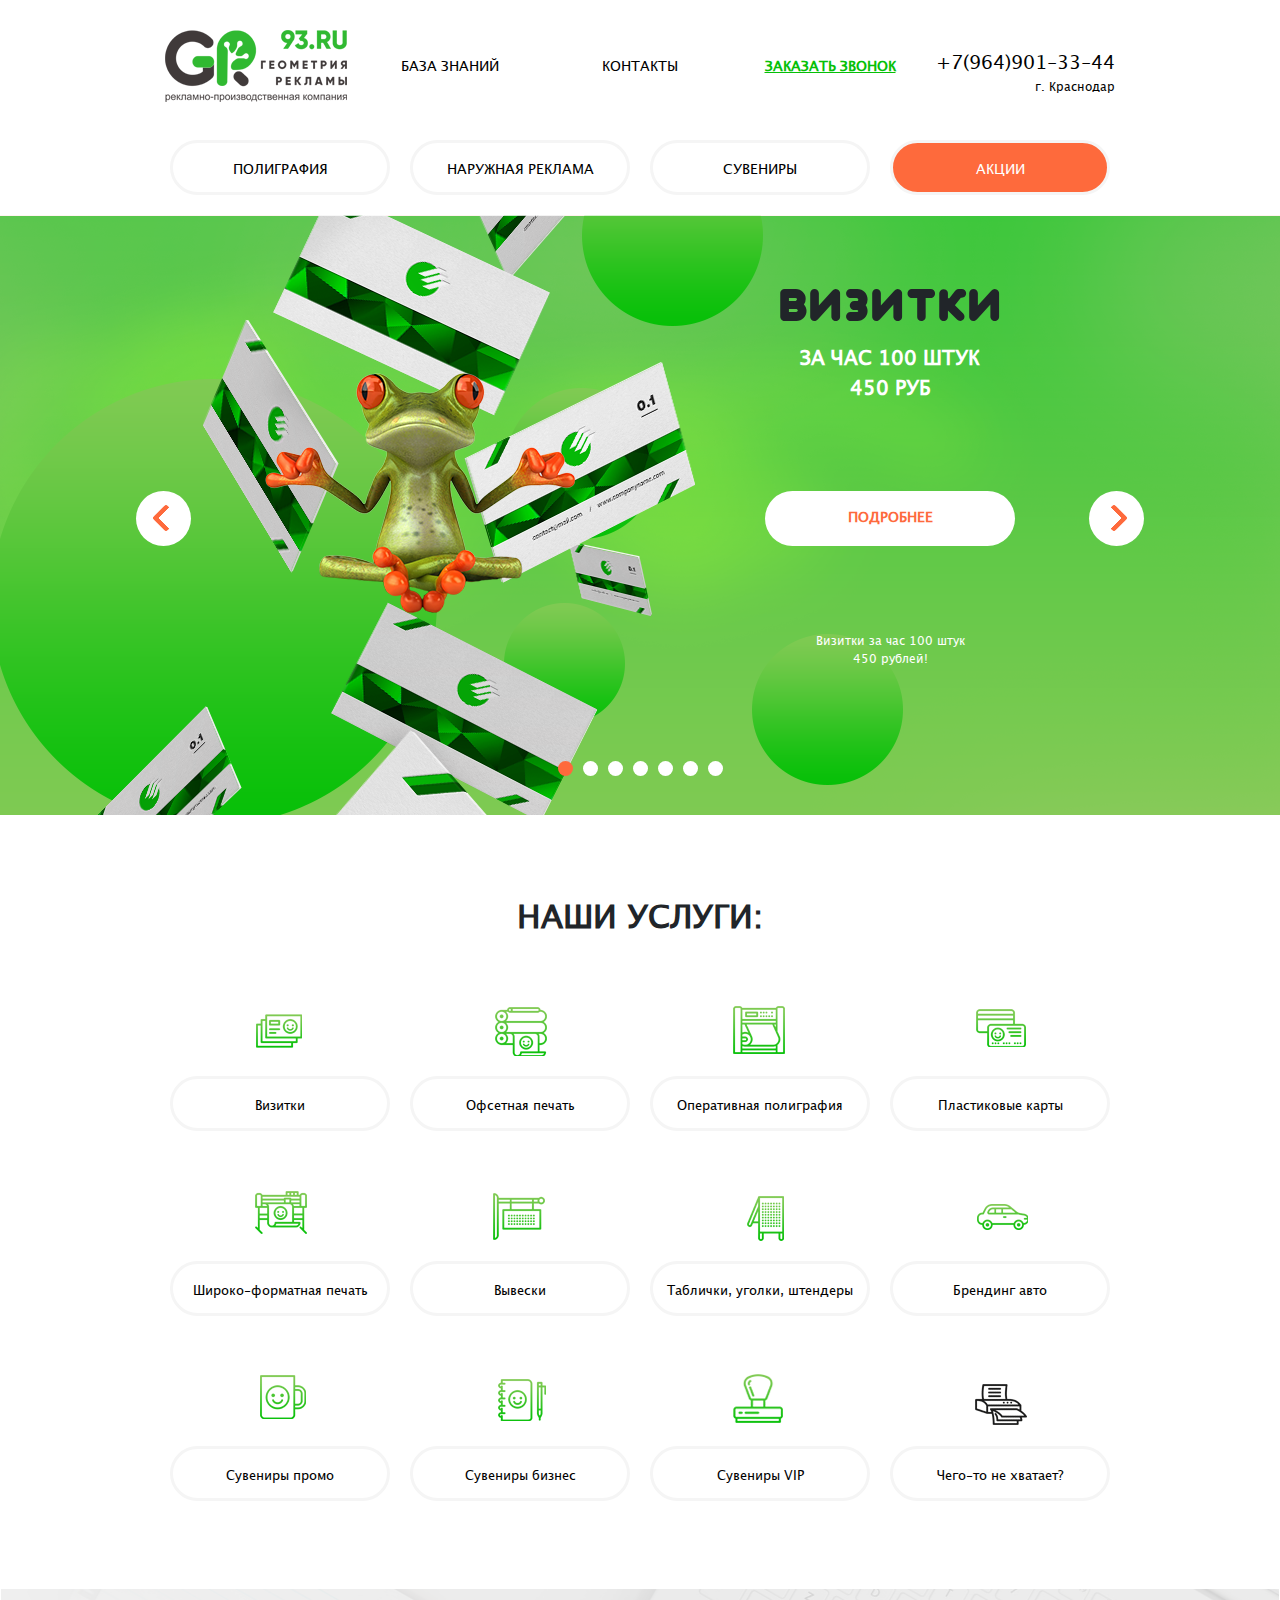
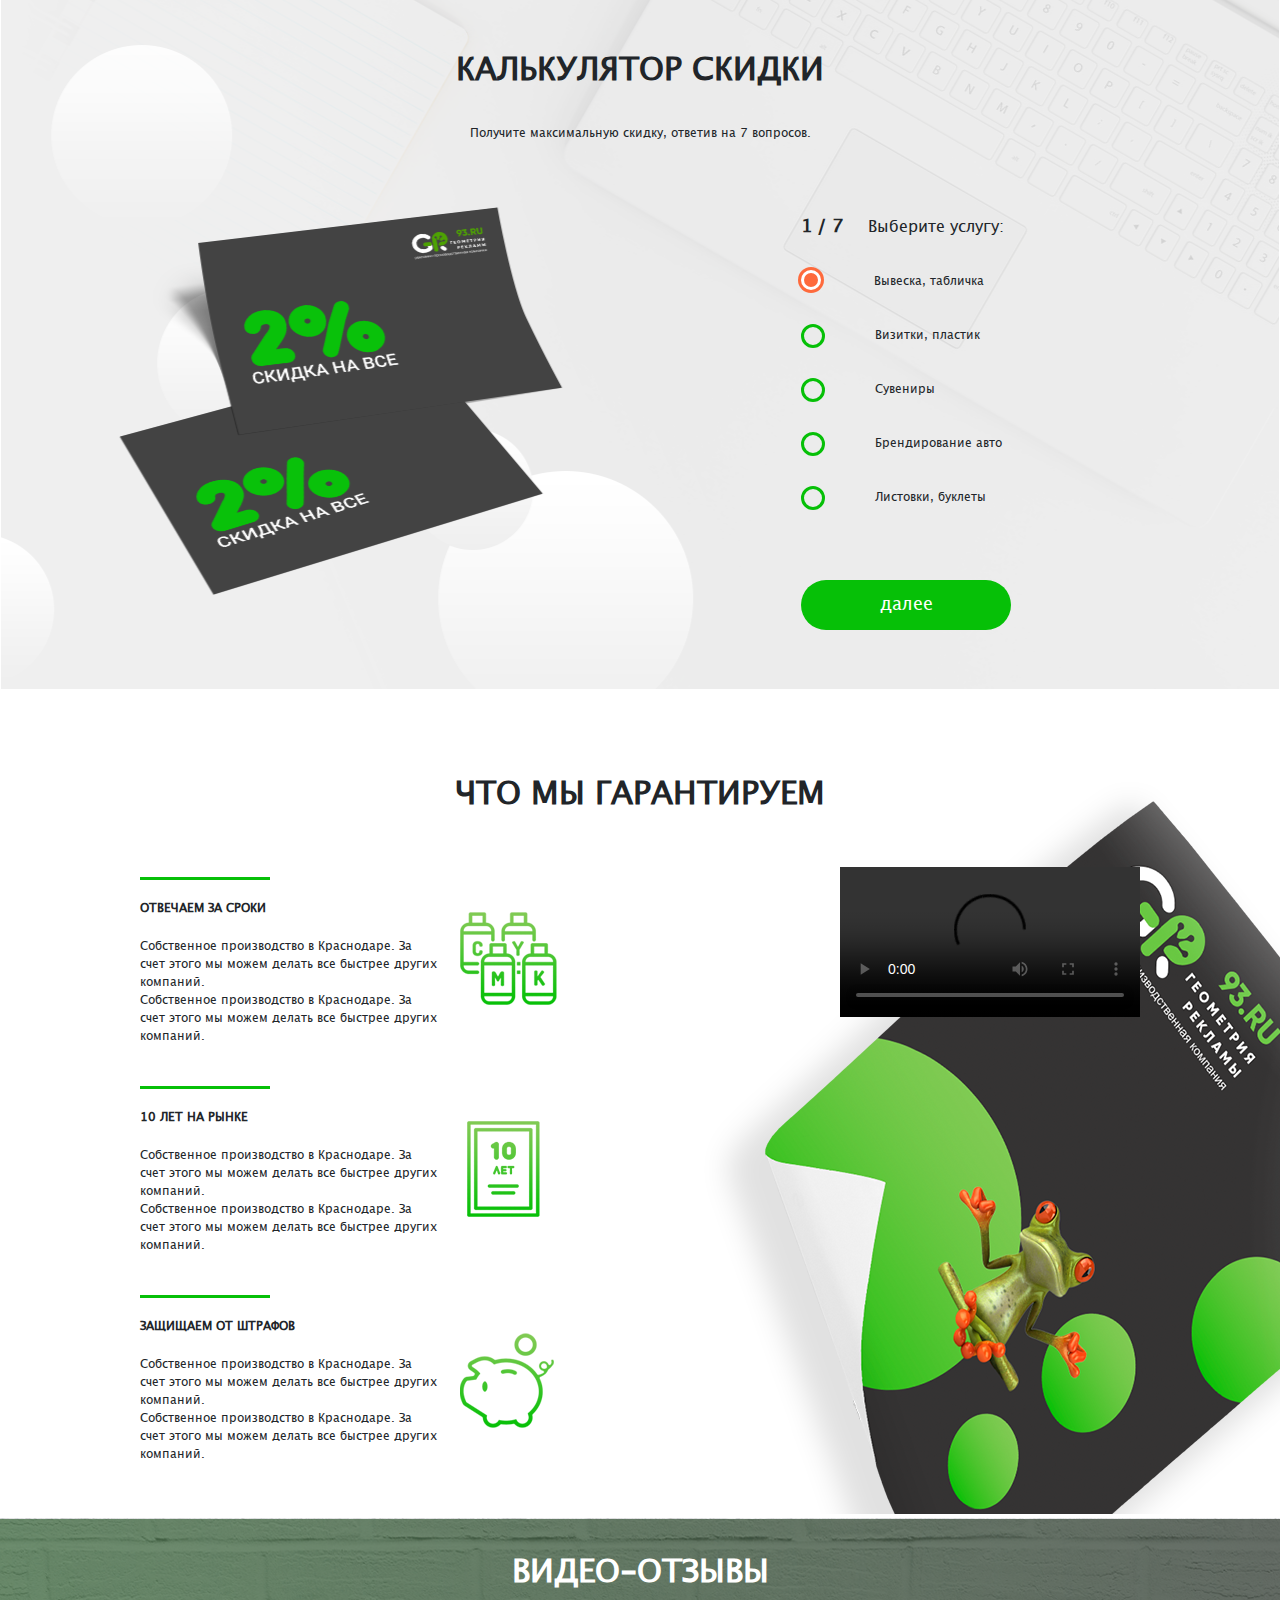
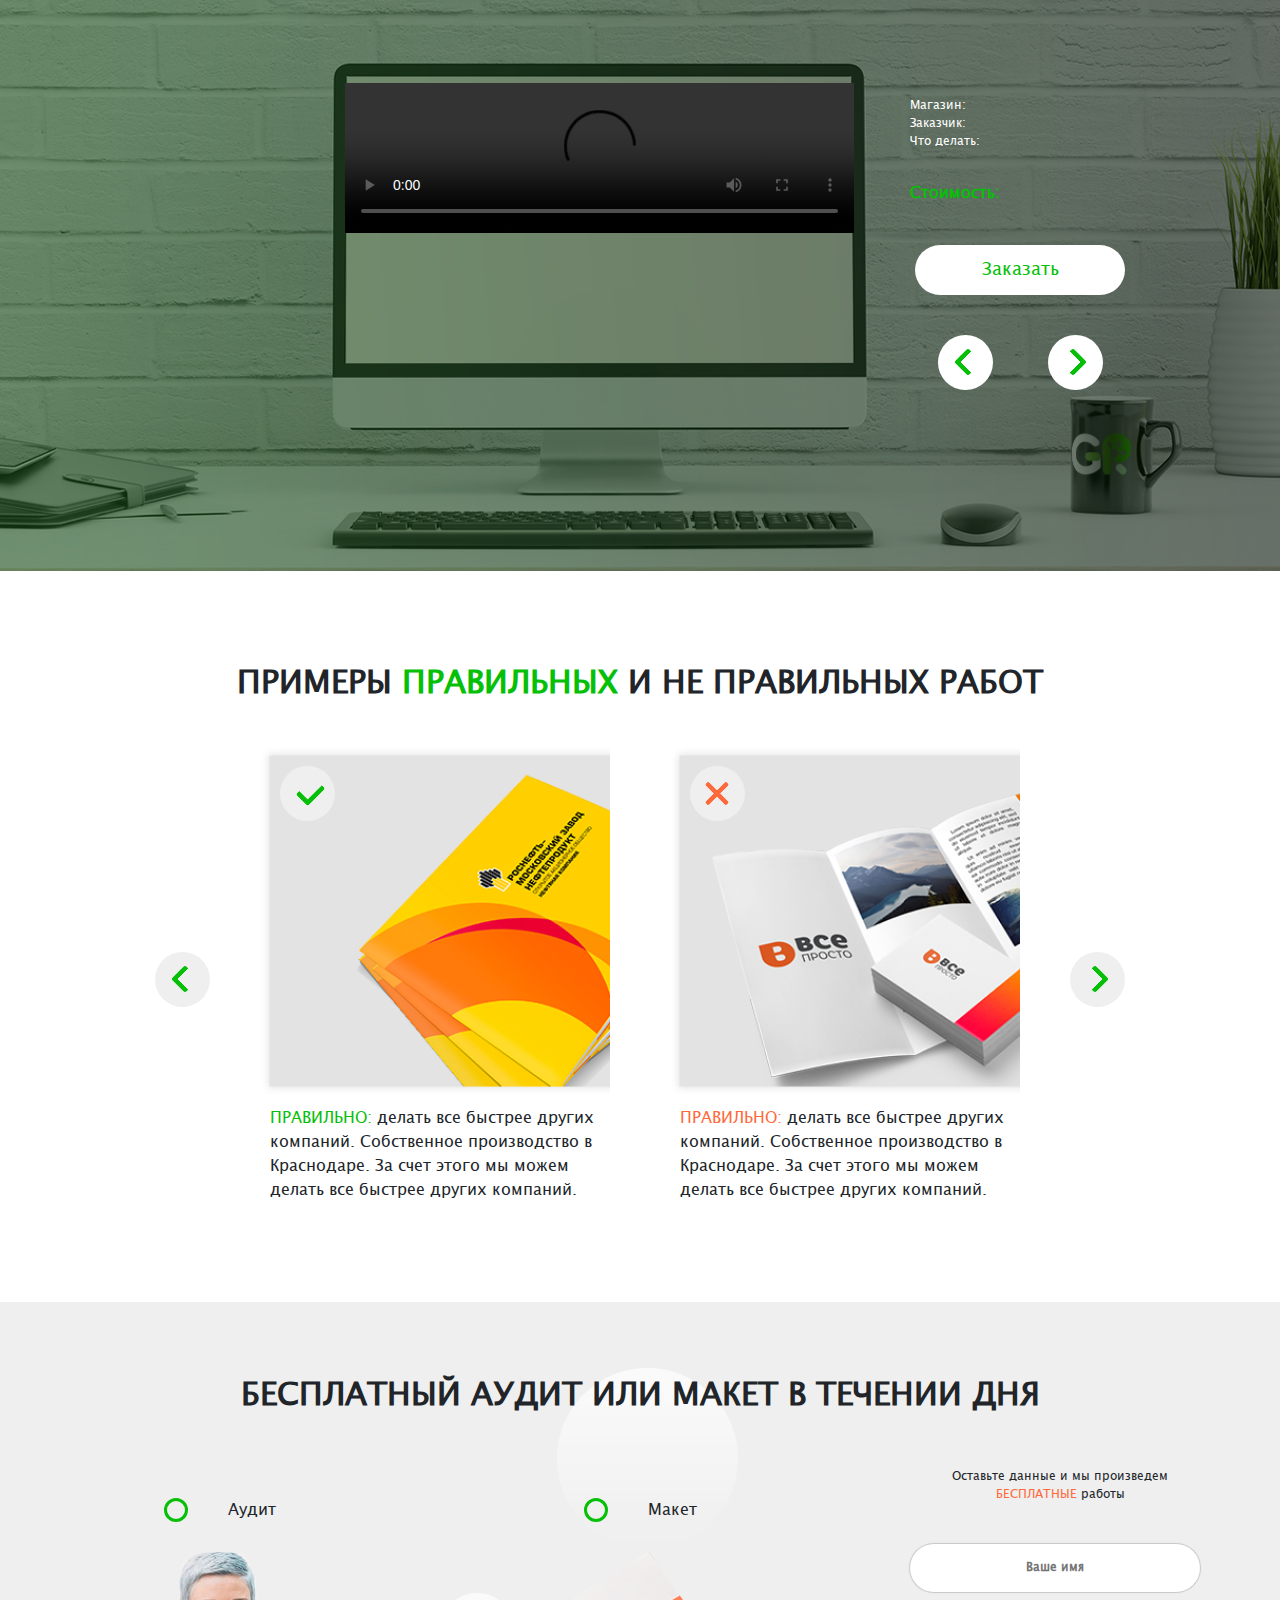
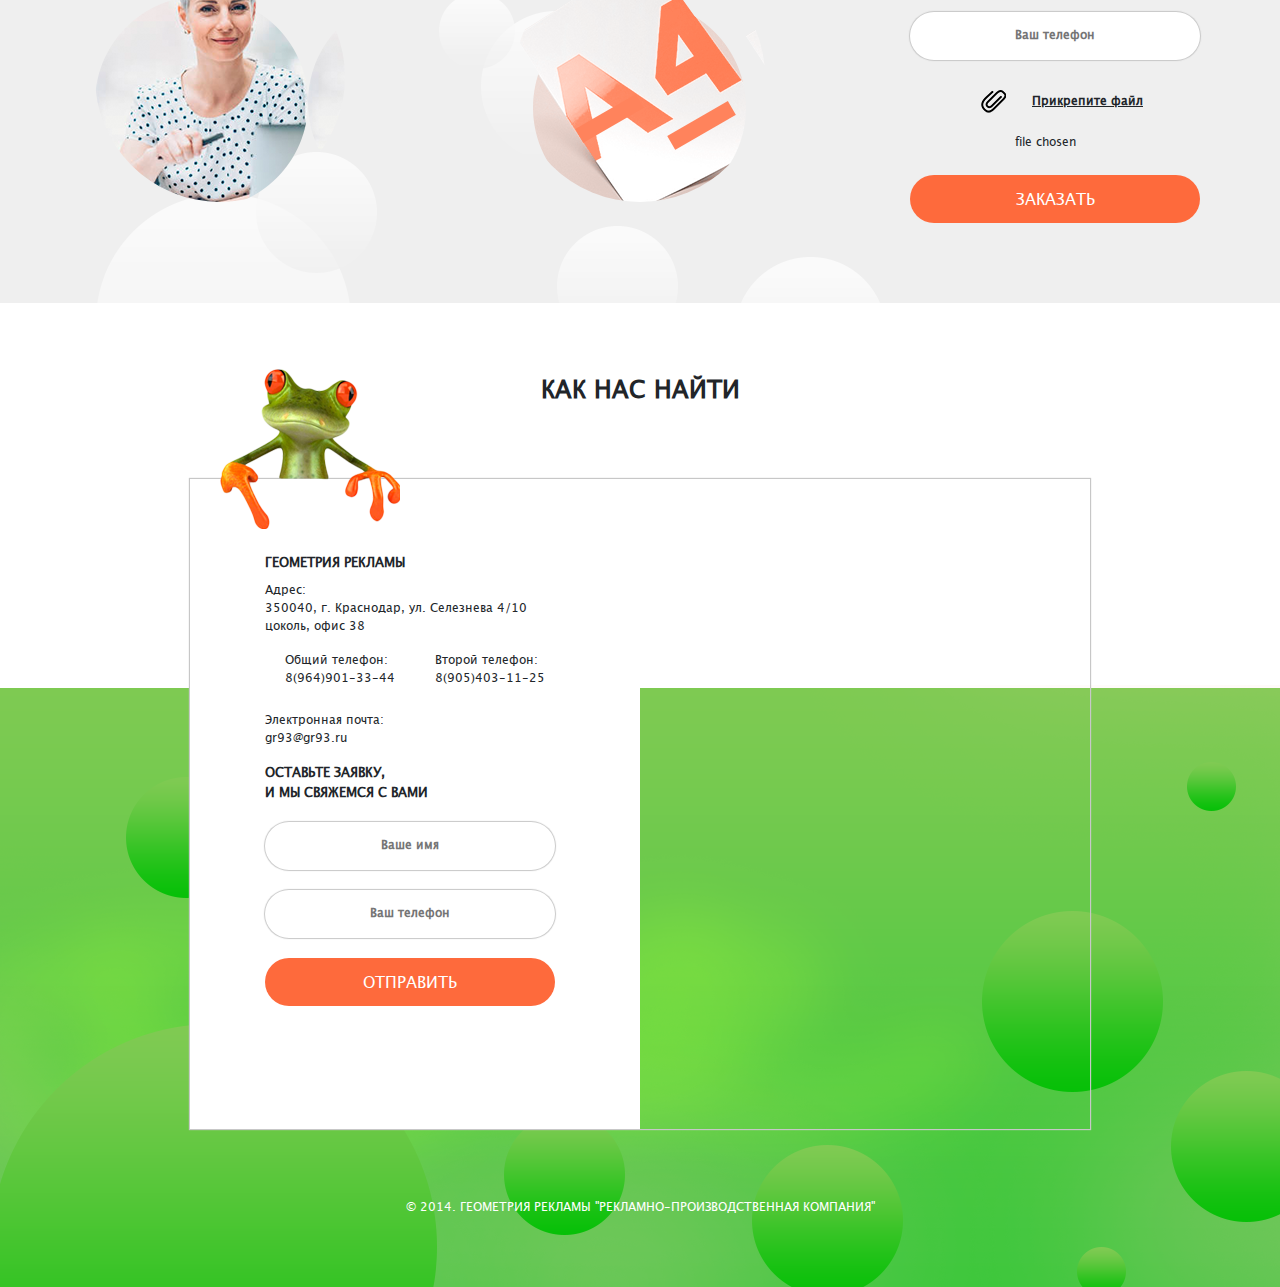
==== commit b338b3e6: "1" ====
--- a/index.html
+++ b/index.html
@@ -68,15 +68,15 @@
         <!--start, variants of titles-->
         <div class="slider-title slider-title-active">
           <div class="slider-title-row-1">визитки</div>
-          <div class="slider-title-row-2">за час 100 шт 450 руб</div>
+          <div class="slider-title-row-2">за час 100 штук <br> 450 руб</div>
         </div>
         <div class="slider-title ">
           <div class="slider-title-row-1">визитки</div>
-          <div class="slider-title-row-2">1000 шт 850 руб</div>
+          <div class="slider-title-row-2">1000 штут <br> 850 руб</div>
         </div>
         <div class="slider-title ">
           <div class="slider-title-row-1">флаера</div>
-          <div class="slider-title-row-2">А6 1000 шт 1500 руб</div>
+          <div class="slider-title-row-2">А6 1000 штук <br> 1500 руб</div>
         </div>
         <div class="slider-title ">
           <div class="slider-title-row-1">брендирование</div>
@@ -105,19 +105,19 @@
           </div>
         </div>
         <div class="slider-text slider-text-active">
-          Визитки за час 100 шт 450 рублей!
-        </div>
-        <div class="slider-text">
-          Визитки 1000 шт 850 рублей!
-        </div>
-        <div class="slider-text">
-          Флаера А6 1000 шт 1500 рублей!
-        </div>
-        <div class="slider-text">
-          Брендирование машины от 950 рублей!
-        </div>
-        <div class="slider-text">
-          Офисная табличка от 500 рублей!
+          Визитки за час 100 штук <br> 450 рублей!
+        </div>
+        <div class="slider-text">
+          Визитки 1000 штук <br> 850 рублей!
+        </div>
+        <div class="slider-text">
+          Флаера А6 1000 штук <br> 1500 рублей!
+        </div>
+        <div class="slider-text">
+          Брендирование машины <br> от 950 рублей!
+        </div>
+        <div class="slider-text">
+          Офисная табличка <br> от 500 рублей!
         </div>
         <div class="slider-text">
           Разработка логотипа (3 варианта) от 3500 рублей!
@@ -165,7 +165,7 @@
           <div class="services-img"></div>
           <a href="#"><div class="services-name">Вывески</div></a>
         </div>
-        <div class="services-item services-tablets">
+        <div class="services-item services-services-tablets">
           <div class="services-img"></div>
           <a href="#"><div class="services-name">Таблички, уголки, штендеры</div></a>
         </div>
--- a/assets/css/style.css
+++ b/assets/css/style.css
@@ -1,5 +1,11 @@
 body {
   font-family: lucida_granderegular;
+}
+
+a,
+a:hover  {
+  color: #000;
+  text-decoration: none;
 }
 
 .header-row-1 {
@@ -111,7 +117,6 @@
   padding: 10px;
   background-image: url(../img/slider-bg.png);
   background-position: 100%;
-
 }
 
 .slider-slide {
@@ -314,7 +319,7 @@
   background-position: -220px -140px;
 }
 
-.services-tablets .services-img {
+.services-services-tablets .services-img {
   background-position: -350px 0px;
 }
 
@@ -367,6 +372,7 @@
 .calculator {
   margin: 70px 0;
   background-image: url(../img/calculator-bg.png);
+  background-repeat: no-repeat;
   background-position: 100%;
   border: solid 0.1px #fff;
 }
@@ -493,7 +499,7 @@
 }
 
 .guarantees-items {
-  margin: auto;
+  margin: 0 auto;
 }
 
 .guarantees-item {
@@ -562,7 +568,8 @@
   .guarantees {
     background-image: url(../img/guarantees-bg.png);
     background-repeat: no-repeat;
-    background-position: 500px 5px;
+    background-position: 500px -25px;
+    margin-bottom: -25px;
   }
 }
 
@@ -1156,80 +1163,383 @@
 /*  */
 /*  */
 
-.operational-polygraphy {
+.business-cards,
+.offset-printing,
+.branding-cars,
+.services-tablets,
+.souvenirs-business {
+  background-repeat: no-repeat;
+}
+
+.operational-polygraphy,
+.plastic-cards,
+.sign-boards,
+.format-printing,
+.souvenirs-promo,
+.souvenirs-vip {
+  padding-top: 50px;
+}
+
+.operational-polygraphy,
+.sign-boards,
+.souvenirs-promo {
   background-image: url(../img/operational-polygraphy-bg.png);
-  background-repeat: no-repeat;
-}
-
-.operational-polygraphy-container {
+}
+
+.business-cards,
+.offset-printing,
+.branding-cars,
+.services-tablets,
+.souvenirs-business {
+  padding-top: 170px;
+}
+
+.business-cards,
+.branding-cars,
+.souvenirs-business {
+  background-image: url(../img/business-cards-bg.png);
+}
+
+.offset-printing,
+.services-tablets {
+  background-image: url(../img/offset-printing-bg.png);
+}
+
+.operational-polygraphy-container,
+.plastic-cards-container,
+.sign-boards-container,
+.format-printing-container,
+.souvenirs-promo-container,
+.souvenirs-vip-container {
   width: 300px;
-  margin: auto;
+  margin: 0 auto -150px auto;
   box-shadow: 0px 0px 1px 1px #c7c7c7;
-}
-
-.operational-polygraphy-description {
+  position: relative;
+  z-index: 1000;
+}
+
+.business-cards-container,
+.offset-printing-container,
+.branding-cars-container,
+.services-tablets-container,
+.souvenirs-business-container {
+  width: 300px;
+  position: relative;
+  z-index: 0;
+}
+
+.business-cards-container,
+.branding-cars-container,
+.souvenirs-business-container {
+  margin: 20px auto 0px auto;
+}
+
+.offset-printing-container,
+.services-tablets-container {
+  margin: 150px auto 0px auto;
+}
+
+.operational-polygraphy-description,
+.plastic-cards-description,
+.sign-boards-description,
+.format-printing-description,
+.souvenirs-promo-description,
+.souvenirs-vip-description {
+  background-color: #fff;
+}
+
+.operational-polygraphy-description,
+.business-cards-description,
+.plastic-cards-description,
+.offset-printing,
+.sign-boards-description,
+.branding-cars-description,
+.format-printing-description,
+.services-tablets,
+.souvenirs-promo-description,
+.souvenirs-business-description,
+.souvenirs-vip-description {
   width: 100%;
-  padding: 30px;
-  background-color: #fff;
-}
-
-.operational-polygraphy-img {
+  padding: 30px 10px;
+  position: relative;
+}
+
+.plastic-cards-description,
+.format-printing-description,
+.souvenirs-vip-description {
+  background-color: #06c007;
+}
+
+.operational-polygraphy-img,
+.business-cards-img,
+.plastic-cards-img,
+.offset-printing-img,
+.sign-boards-img,
+.branding-cars-img,
+.format-printing-img,
+.services-tablets-img,
+.souvenirs-promo-img,
+.souvenirs-business-img,
+.souvenirs-vip-img {
   width: 210px;
   height: 210px;
   margin: 0 auto 30px;
+}
+
+.operational-polygraphy-img {
   background-image: url(../img/operational-polygraphy-img.png);
 }
 
-.operational-polygraphy-questions {
+.souvenirs-promo-img {
+  background-image: url(../img/souvenirs-promo-img.png);
+}
+
+.sign-boards-img {
+  background-image: url(../img/sign-boards-img.png);
+}
+
+.plastic-cards-img {
+  background-image: url(../img/plastic-cards-img.png);
+}
+
+.souvenirs-vip-img {
+  background-image: url(../img/souvenirs-vip-img.png);
+}
+
+.format-printing-img {
+  background-image: url(../img/format-printing-img.png);
+}
+
+.business-cards-img {
+  background-image: url(../img/business-cards-img.png);
+}
+
+.souvenirs-business-img {
+  background-image: url(../img/souvenirs-business-img.png);
+}
+
+.branding-cars-img {
+  background-image: url(../img/branding-cars-img.png);
+}
+
+.offset-printing-img {
+  background-image: url(../img/offset-printing-img.png);
+}
+
+.services-tablets-img {
+  background-image: url(../img/services-tablets-img.png);
+}
+
+.operational-polygraphy-arrow-green,
+.business-cards-arrow-orange,
+.plastic-cards-arrow-green,
+.offset-printing-arrow-orange,
+.sign-boards-arrow-green,
+.branding-cars-arrow-orange,
+.format-printing-arrow-green,
+.services-tablets-arrow-orange,
+.souvenirs-promo-arrow-green,
+.souvenirs-business-arrow-orange,
+.souvenirs-vip-arrow-green {
+  display: none;
+  width: 135px;
+  height: 40px;
+  position: absolute;
+  background-repeat: no-repeat;
+}
+
+.operational-polygraphy-arrow-green,
+.plastic-cards-arrow-green,
+.sign-boards-arrow-green,
+.format-printing-arrow-green,
+.souvenirs-promo-arrow-green,
+.souvenirs-vip-arrow-green {
+  background-image: url(../img/arrow-green.png);
+  left: 350px;
+  bottom: 30px;
+}
+
+.business-cards-arrow-orange,
+.offset-printing-arrow-orange,
+.branding-cars-arrow-orange,
+.services-tablets-arrow-orange,
+.souvenirs-business-arrow-orange {
+  background-image: url(../img/arrow-orange.png);
+  right: 450px;
+  bottom: 30px;
+}
+
+.operational-polygraphy-questions,
+.business-cards-questions,
+.plastic-cards-questions,
+.offset-printing-questions,
+.sign-boards-questions,
+.branding-cars-questions,
+.format-printing-questions,
+.services-tablets-questions,
+.souvenirs-promo-questions,
+.souvenirs-business-questions,
+.souvenirs-vip-questions {
   width: 100%;
   min-height: 650px;
   display: flex;
   flex-wrap: wrap;
   flex-direction: column;
   justify-content: space-between;
+  padding: 40px 10px;
+}
+
+.operational-polygraphy-questions,
+.plastic-cards-questions,
+.sign-boards-questions,
+.format-printing-questions,
+.souvenirs-promo-questions,
+.souvenirs-vip-questions {
+  background-repeat: no-repeat;
+}
+
+.operational-polygraphy-questions,
+.sign-boards-questions,
+.souvenirs-promo-questions {
   background-image: url(../img/operational-polygraphy-questions-bg.png);
-  background-repeat: no-repeat;
   background-color: #efefef;
-  padding: 30px;
-}
-
-.operational-polygraphy-title h1 {
+}
+
+.plastic-cards-questions,
+.format-printing-questions,
+.souvenirs-vip-questions {
+  background-image: url(../img/plastic-cards-questions-bg.png);
+  background-color: #fff;
+  background-position: 100% 10%;
+}
+
+.operational-polygraphy-title h1,
+.business-cards-title h1,
+.plastic-cards-title h1,
+.offset-printing-title h1,
+.sign-boards-title h1,
+.branding-cars-title h1,
+.format-printing-title h1,
+.services-tablets-title h1,
+.souvenirs-promo-title h1,
+.souvenirs-business-title h1,
+.souvenirs-vip-title h1 {
   font-weight: lighter;
 }
 
-.operational-polygraphy-choose-services {
+.operational-polygraphy-choose-services,
+.business-cards-choose-services,
+.plastic-cards-choose-services,
+.offset-printing-choose-services,
+.sign-boards-choose-services,
+.branding-cars-choose-services,
+.format-printing-choose-services,
+.services-tablets-choose-services,
+.souvenirs-promo-choose-services,
+.souvenirs-business-choose-services,
+.souvenirs-vip-choose-services {
   font-size: 18px;
 }
 
 .operational-polygraphy-service-number,
-.operational-polygraphy-service-amount {
+.operational-polygraphy-service-amount,
+.business-cards-service-number,
+.business-cards-service-amount,
+.plastic-cards-service-number,
+.plastic-cards-service-amount,
+.offset-printing-service-number,
+.offset-printing-service-amount,
+.sign-boards-service-number,
+.sign-boards-service-amount,
+.branding-cars-service-number,
+.branding-cars-service-amount,
+.format-printing-service-number,
+.format-printing-service-amount,
+.services-tablets-service-number,
+.services-tablets-service-amount,
+.souvenirs-promo-service-number,
+.souvenirs-promo-service-amount,
+.souvenirs-business-service-number,
+.souvenirs-business-service-amount,
+.souvenirs-vip-service-number,
+.souvenirs-vip-service-amount {
   font-weight: bold;
 }
 
-.operational-polygraphy-service-amount {
+.operational-polygraphy-service-amount,
+.business-cards-service-amount,
+.plastic-cards-service-amount,
+.offset-printing-service-amount,
+.sign-boards-service-amount,
+.branding-cars-service-amount,
+.format-printing-service-amount,
+.services-tablets-service-amount,
+.souvenirs-promo-service-amount,
+.souvenirs-business-service-amount,
+.souvenirs-vip-service-amount {
   margin-right: 20px;
 }
 
-.operational-polygraphy-services-item {
+.operational-polygraphy-services-item,
+.business-cards-services-item,
+.plastic-cards-services-item,
+.offset-printing-services-item,
+.sign-boards-services-item,
+.branding-cars-services-item,
+.format-printing-services-item,
+.services-tablets-services-item,
+.souvenirs-promo-services-item,
+.souvenirs-business-services-item,
+.souvenirs-vip-services-item {
   display: flex;
   line-height: 14px;
   margin-bottom: 20px;
   cursor: pointer;
 }
 
-.operational-polygraphy-services-item:hover {
+.operational-polygraphy-services-item:hover,
+.business-cards-services-item:hover,
+.plastic-cards-services-item:hover,
+.offset-printing-services-item:hover,
+.sign-boards-services-item:hover,
+.branding-cars-services-item:hover,
+.format-printing-services-item:hover,
+.services-tablets-services-item:hover,
+.souvenirs-promo-services-item:hover,
+.souvenirs-business-services-item:hover,
+.souvenirs-vip-services-item:hover {
   font-weight: bold;
 }
 
-.operational-polygraphy-item-circle {
-  width: 24px;
+.operational-polygraphy-item-circle,
+.business-cards-item-circle,
+.plastic-cards-item-circle,
+.offset-printing-item-circle,
+.sign-boards-item-circle,
+.branding-cars-item-circle,
+.format-printing-item-circle,
+.services-tablets-item-circle,
+.souvenirs-promo-item-circle,
+.souvenirs-business-item-circle,
+.souvenirs-vip-item-circle {
+  min-width: 24px;
   height: 24px;
   border: solid #06c007;
   border-radius: 50%;
 }
 
-.operational-polygraphy-item-circle-active {
-  width: 20px;
+.operational-polygraphy-item-circle[data-checked="true"],
+.business-cards-item-circle[data-checked="true"],
+.plastic-cards-item-circle[data-checked="true"],
+.offset-printing-item-circle[data-checked="true"],
+.sign-boards-item-circle[data-checked="true"],
+.branding-cars-item-circle[data-checked="true"],
+.format-printing-item-circle[data-checked="true"],
+.services-tablets-item-circle[data-checked="true"],
+.souvenirs-promo-item-circle[data-checked="true"],
+.souvenirs-business-item-circle[data-checked="true"],
+.souvenirs-vip-item-circle[data-checked="true"] {
+  min-width: 20px;
   height: 20px;
   margin-right: 3px;
   background-color: #fe6a3c;
@@ -1237,16 +1547,52 @@
   box-shadow: 0 0 0 3px #fe6a3c;
 }
 
-.operational-polygraphy-item-name {
+.operational-polygraphy-item-name,
+.business-cards-item-name,
+.plastic-cards-item-name,
+.offset-printing-item-name,
+.sign-boards-item-name,
+.branding-cars-item-name,
+.format-printing-item-name,
+.services-tablets-item-name,
+.souvenirs-promo-item-name,
+.souvenirs-business-item-name,
+.souvenirs-vip-item-name {
   margin-left: 50px;
   font-size: 12px;
   line-height: 24px;
 }
 
-.operational-polygraphy-next {
+.operational-polygraphy-next,
+.plastic-cards-next,
+.sign-boards-next,
+.format-printing-next,
+.souvenirs-promo-next,
+.souvenirs-vip-next {
+  background-color: #06c007;
+}
+
+.business-cards-next,
+.offset-printing-next,
+.branding-cars-next,
+.services-tablets-next,
+.souvenirs-business-next {
+  background-color: #fe6a3c;
+}
+
+.operational-polygraphy-next,
+.business-cards-next,
+.plastic-cards-next,
+.offset-printing-next,
+.sign-boards-next,
+.branding-cars-next,
+.format-printing-next,
+.services-tablets-next,
+.souvenirs-promo-next,
+.souvenirs-business-next,
+.souvenirs-vip-next {
   width: 210px;
   height: 50px;
-  background-color: #06c007;
   border-radius: 50px;
   font-size: 18px;
   color: #ffffff;
@@ -1255,50 +1601,416 @@
   cursor: pointer;
 }
 
-.operational-polygraphy-next:hover {
+.operational-polygraphy-next:hover,
+.plastic-cards-next:hover,
+.sign-boards-next:hover,
+.format-printing-next:hover,
+.souvenirs-promo-next:hover,
+.souvenirs-vip-next:hover {
   background-color: #67bd67;
 }
 
+.business-cards-next:hover,
+.offset-printing-next:hover,
+.branding-cars-next:hover,
+.services-tablets-next:hover,
+.souvenirs-business-next:hover {
+  background-color: #fa815b;
+}
+
+.operational-polygraphy form input[type="text"],
+.operational-polygraphy form input[type="tel"],
+.business-cards form input[type="text"],
+.business-cards form input[type="tel"],
+.plastic-cards form input[type="text"],
+.plastic-cards form input[type="tel"],
+.offset-printing form input[type="text"],
+.offset-printing form input[type="tel"],
+.sign-boards form input[type="text"],
+.sign-boards form input[type="tel"],
+.branding-cars form input[type="text"],
+.branding-cars form input[type="tel"],
+.format-printing form input[type="text"],
+.format-printing form input[type="tel"],
+.services-tablets form input[type="text"],
+.services-tablets form input[type="tel"],
+.souvenirs-promo form input[type="text"],
+.souvenirs-promo form input[type="tel"],
+.souvenirs-business form input[type="text"],
+.souvenirs-business form input[type="tel"],
+.souvenirs-vip form input[type="text"],
+.souvenirs-vip form input[type="tel"] {
+  margin: 10px auto;
+  width: 100%;
+  height: 48px;
+  border-radius: 48px;
+  text-align: center;
+  line-height: 48px;
+  font-size: 12px;
+  font-weight: bold;
+  border: none;
+  box-shadow: 0px 0px 1px 1px #c7c7c7;
+}
+
+.operational-polygraphy textarea,
+.business-cards textarea,
+.plastic-cards textarea,
+.offset-printing textarea,
+.sign-boards textarea,
+.branding-cars textarea,
+.format-printing textarea,
+.services-tablets textarea,
+.souvenirs-promo textarea,
+.souvenirs-business textarea,
+.souvenirs-vip textarea {
+  margin: 10px auto;
+  padding: 5px;
+  width: 100%;
+  border: none;
+  font-size: 12px;
+  box-shadow: 0px 0px 1px 1px #c7c7c7;
+}
+
+.operational-polygraphy form input[type="file"],
+.business-cards form input[type="file"],
+.plastic-cards form input[type="file"],
+.offset-printing form input[type="file"],
+.sign-boards form input[type="file"],
+.branding-cars form input[type="file"],
+.format-printing form input[type="file"],
+.services-tablets form input[type="file"],
+.souvenirs-promo form input[type="file"],
+.souvenirs-business form input[type="file"],
+.souvenirs-vip form input[type="file"] {
+  font-size: 12px;
+  margin: 10px auto;
+  text-align: right;
+}
+
+.operational-polygraphy form label,
+.business-cards form label,
+.plastic-cards form label,
+.offset-printing form label,
+.sign-boards form label,
+.branding-cars form label,
+.format-printing form label,
+.services-tablets form label,
+.souvenirs-promo form label,
+.souvenirs-business form label,
+.souvenirs-vip form label  {
+  display: block;
+  position: relative;
+  text-align: center;
+  margin: 10px auto;
+  font-size: 12px;
+  font-weight: bold;
+  text-decoration: underline;
+  cursor: pointer;
+}
+
+.operational-polygraphy form label span,
+.business-cards form label span,
+.plastic-cards form label span,
+.offset-printing form label span,
+.sign-boards form label span,
+.branding-cars form label span,
+.format-printing form label span,
+.services-tablets form label span,
+.souvenirs-promo form label span,
+.souvenirs-business form label span,
+.souvenirs-vip form label span {
+  display: inline-block;
+  width: 35px;
+  height: 35px;
+  margin: 0 20px -10px 0;
+  background-image: url(../img/sprite.png);
+  background-position: -360px -65px;
+}
+
+.operational-polygraphy-form-hidden,
+.business-cards-form-hidden,
+.plastic-cards-form-hidden,
+.offset-printing-form-hidden,
+.sign-boards-form-hidden,
+.branding-cars-form-hidden,
+.format-printing-form-hidden,
+.services-tablets-form-hidden,
+.souvenirs-promo-form-hidden,
+.souvenirs-business-form-hidden,
+.souvenirs-vip-form-hidden {
+  width: 105px;
+  height: 30px;
+  position: absolute;
+  top: 48px;
+}
+
+.operational-polygraphy-form-hidden,
+.sign-boards-form-hidden,
+.souvenirs-promo-form-hidden {
+  background-color: #efefef;
+}
+
+.business-cards-form-hidden,
+.offset-printing-form-hidden,
+.plastic-cards-form-hidden,
+.branding-cars-form-hidden,
+.format-printing-form-hidden,
+.services-tablets-form-hidden,
+.souvenirs-business-form-hidden,
+.souvenirs-vip-form-hidden {
+  background-color: #fff;
+}
+
+.operational-polygraphy form input[type="submit"],
+.business-cards form input[type="submit"],
+.plastic-cards form input[type="submit"],
+.offset-printing form input[type="submit"],
+.sign-boards form input[type="submit"],
+.branding-cars form input[type="submit"],
+.format-printing form input[type="submit"],
+.services-tablets form input[type="submit"],
+.souvenirs-promo form input[type="submit"],
+.souvenirs-business form input[type="submit"],
+.souvenirs-vip form input[type="submit"] {
+  margin: 10px auto;
+  width: 100%;
+  height: 48px;
+  border-radius: 48px;
+  text-align: center;
+  line-height: 48px;
+  border: none;
+  color: #fff;
+  text-transform: uppercase;
+  cursor: pointer;
+}
+
+.operational-polygraphy form input[type="submit"],
+.plastic-cards form input[type="submit"],
+.sign-boards form input[type="submit"],
+.format-printing form input[type="submit"],
+.souvenirs-promo form input[type="submit"],
+.souvenirs-vip form input[type="submit"] {
+  background-color: #06c007;
+}
+
+.business-cards form input[type="submit"],
+.offset-printing form input[type="submit"],
+.branding-cars form input[type="submit"],
+.services-tablets form input[type="submit"],
+.souvenirs-business form input[type="submit"] {
+  background-color: #fe6a3c;
+}
+
+.operational-polygraphy form input[type="submit"]:hover,
+.plastic-cards form input[type="submit"]:hover,
+.sign-boards form input[type="submit"]:hover,
+.format-printing form input[type="submit"]:hover,
+.souvenirs-promo form input[type="submit"]:hover,
+.souvenirs-vip form input[type="submit"]:hover {
+  background-color: #67bd67;
+}
+
+.business-cards form input[type="submit"]:hover,
+.offset-printing form input[type="submit"]:hover,
+.branding-cars form input[type="submit"]:hover,
+.services-tablets form input[type="submit"]:hover,
+.souvenirs-business form input[type="submit"]:hover {
+  background-color: #fa815b;
+}
+
 @media (min-width: 576px) {
-  .operational-polygraphy-container {
+  .operational-polygraphy-container,
+  .business-cards-container,
+  .plastic-cards-container,
+  .offset-printing-container,
+  .sign-boards-container,
+  .branding-cars-container,
+  .format-printing-container,
+  .services-tablets-container,
+  .souvenirs-promo-container,
+  .souvenirs-business-container,
+  .souvenirs-vip-container {
     width: 400px;
   }
   .operational-polygraphy-description,
-  .operational-polygraphy-questions {
+  .operational-polygraphy-questions,
+  .business-cards-description,
+  .business-cards-questions,
+  .plastic-cards-description,
+  .plastic-cards-questions,
+  .offset-printing-description,
+  .offset-printing-questions,
+  .sign-boards-description,
+  .sign-boards-questions,
+  .branding-cars-description,
+  .branding-cars-questions,
+  .format-printing-description,
+  .format-printing-questions,
+  .services-tablets-description,
+  .services-tablets-questions,
+  .souvenirs-promo-description,
+  .souvenirs-promo-questions,
+  .souvenirs-business-description,
+  .souvenirs-business-questions,
+  .souvenirs-vip-description,
+  .souvenirs-vip-questions {
     padding: 40px;
   }
 }
 
 @media (min-width: 768px) {
-  .operational-polygraphy-container {
+  .operational-polygraphy-container,
+  .business-cards-container,
+  .plastic-cards-container,
+  .offset-printing-container,
+  .sign-boards-container,
+  .branding-cars-container,
+  .format-printing-container,
+  .services-tablets-container,
+  .souvenirs-promo-container,
+  .souvenirs-business-container,
+  .souvenirs-vip-container {
     display: flex;
     flex-wrap: wrap;
     width: 700px;
   }
   .operational-polygraphy-description,
-  .operational-polygraphy-questions {
+  .operational-polygraphy-questions,
+  .business-cards-description,
+  .business-cards-questions,
+  .plastic-cards-description,
+  .plastic-cards-questions,
+  .offset-printing-description,
+  .offset-printing-questions,
+  .sign-boards-description,
+  .sign-boards-questions,
+  .branding-cars-description,
+  .branding-cars-questions,
+  .format-printing-description,
+  .format-printing-questions,
+  .services-tablets-description,
+  .services-tablets-questions,
+  .souvenirs-promo-description,
+  .souvenirs-promo-questions,
+  .souvenirs-business-description,
+  .souvenirs-business-questions,
+  .souvenirs-vip-description,
+  .souvenirs-vip-questions {
     width: 50%;
-    padding: 40px 40px 80px 40px;
   }
  }
 
  @media (min-width: 992px) {
-   .operational-polygraphy-container {
-     width: 800px;
+   .operational-polygraphy-container,
+   .business-cards-container,
+   .plastic-cards-container,
+   .offset-printing-container,
+   .sign-boards-container,
+   .branding-cars-container,
+   .format-printing-container,
+   .services-tablets-container,
+   .souvenirs-promo-container,
+   .souvenirs-business-container,
+   .souvenirs-vip-container {
+     width: 900px;
    }
+
+   .operational-polygraphy-arrow-green,
+   .business-cards-arrow-orange,
+   .plastic-cards-arrow-green,
+   .offset-printing-arrow-orange,
+   .sign-boards-arrow-green,
+   .branding-cars-arrow-orange,
+   .format-printing-arrow-green,
+   .services-tablets-arrow-orange,
+   .souvenirs-promo-arrow-green,
+   .souvenirs-business-arrow-orange,
+   .souvenirs-vip-arrow-green {
+     display: block;
+   }
+
    .operational-polygraphy-description,
-   .operational-polygraphy-questions {
+   .operational-polygraphy-questions,
+   .business-cards-description,
+   .business-cards-questions,
+   .plastic-cards-description,
+   .plastic-cards-questions,
+   .offset-printing-description,
+   .offset-printing-questions,
+   .sign-boards-description,
+   .sign-boards-questions,
+   .branding-cars-description,
+   .branding-cars-questions,
+   .format-printing-description,
+   .format-printing-questions,
+   .services-tablets-description,
+   .services-tablets-questions,
+   .souvenirs-promo-description,
+   .souvenirs-promo-questions,
+   .souvenirs-business-description,
+   .souvenirs-business-questions,
+   .souvenirs-vip-description,
+   .souvenirs-vip-questions {
      padding: 50px 50px 80px 50px;
    }
   }
 
  @media (min-width: 1200px) {
-   .operational-polygraphy-container {
+   .operational-polygraphy-container,
+   .business-cards-container,
+   .plastic-cards-container,
+   .offset-printing-container,
+   .sign-boards-container,
+   .branding-cars-container,
+   .format-printing-container,
+   .services-tablets-container,
+   .souvenirs-promo-container,
+   .souvenirs-business-container,
+   .souvenirs-vip-container {
      width: 900px;
    }
+
+   .operational-polygraphy-container,
+   .plastic-cards-container,
+   .sign-boards-container,
+   .format-printing-container,
+   .souvenirs-promo-container,
+   .souvenirs-vip-container {
+     margin-top: -30px;
+   }
+
+   .operational-polygraphy,
+   .plastic-cards,
+   .sign-boards,
+   .format-printing,
+   .souvenirs-promo,
+   .souvenirs-vip {
+     background-repeat: no-repeat;
+   }
+
    .operational-polygraphy-description,
-   .operational-polygraphy-questions {
-     padding: 60px 60px 80px 60px;
+   .operational-polygraphy-questions,
+   .business-cards-description,
+   .business-cards-questions,
+   .plastic-cards-description,
+   .plastic-cards-questions,
+   .offset-printing-description,
+   .offset-printing-questions,
+   .sign-boards-description,
+   .sign-boards-questions,
+   .branding-cars-description,
+   .branding-cars-questions,
+   .format-printing-description,
+   .format-printing-questions,
+   .services-tablets-description,
+   .services-tablets-questions,
+   .souvenirs-promo-description,
+   .souvenirs-promo-questions,
+   .souvenirs-business-description,
+   .souvenirs-business-questions,
+   .souvenirs-vip-description,
+   .souvenirs-vip-questions {
+     padding: 50px 60px 70px 60px;
    }
   }
 
@@ -1307,6 +2019,15 @@
 
 
 
+
+
+
+
+
+
+
+
+
 @media (min-width: 576px) { ... }
 
 @media (min-width: 768px) { ... }
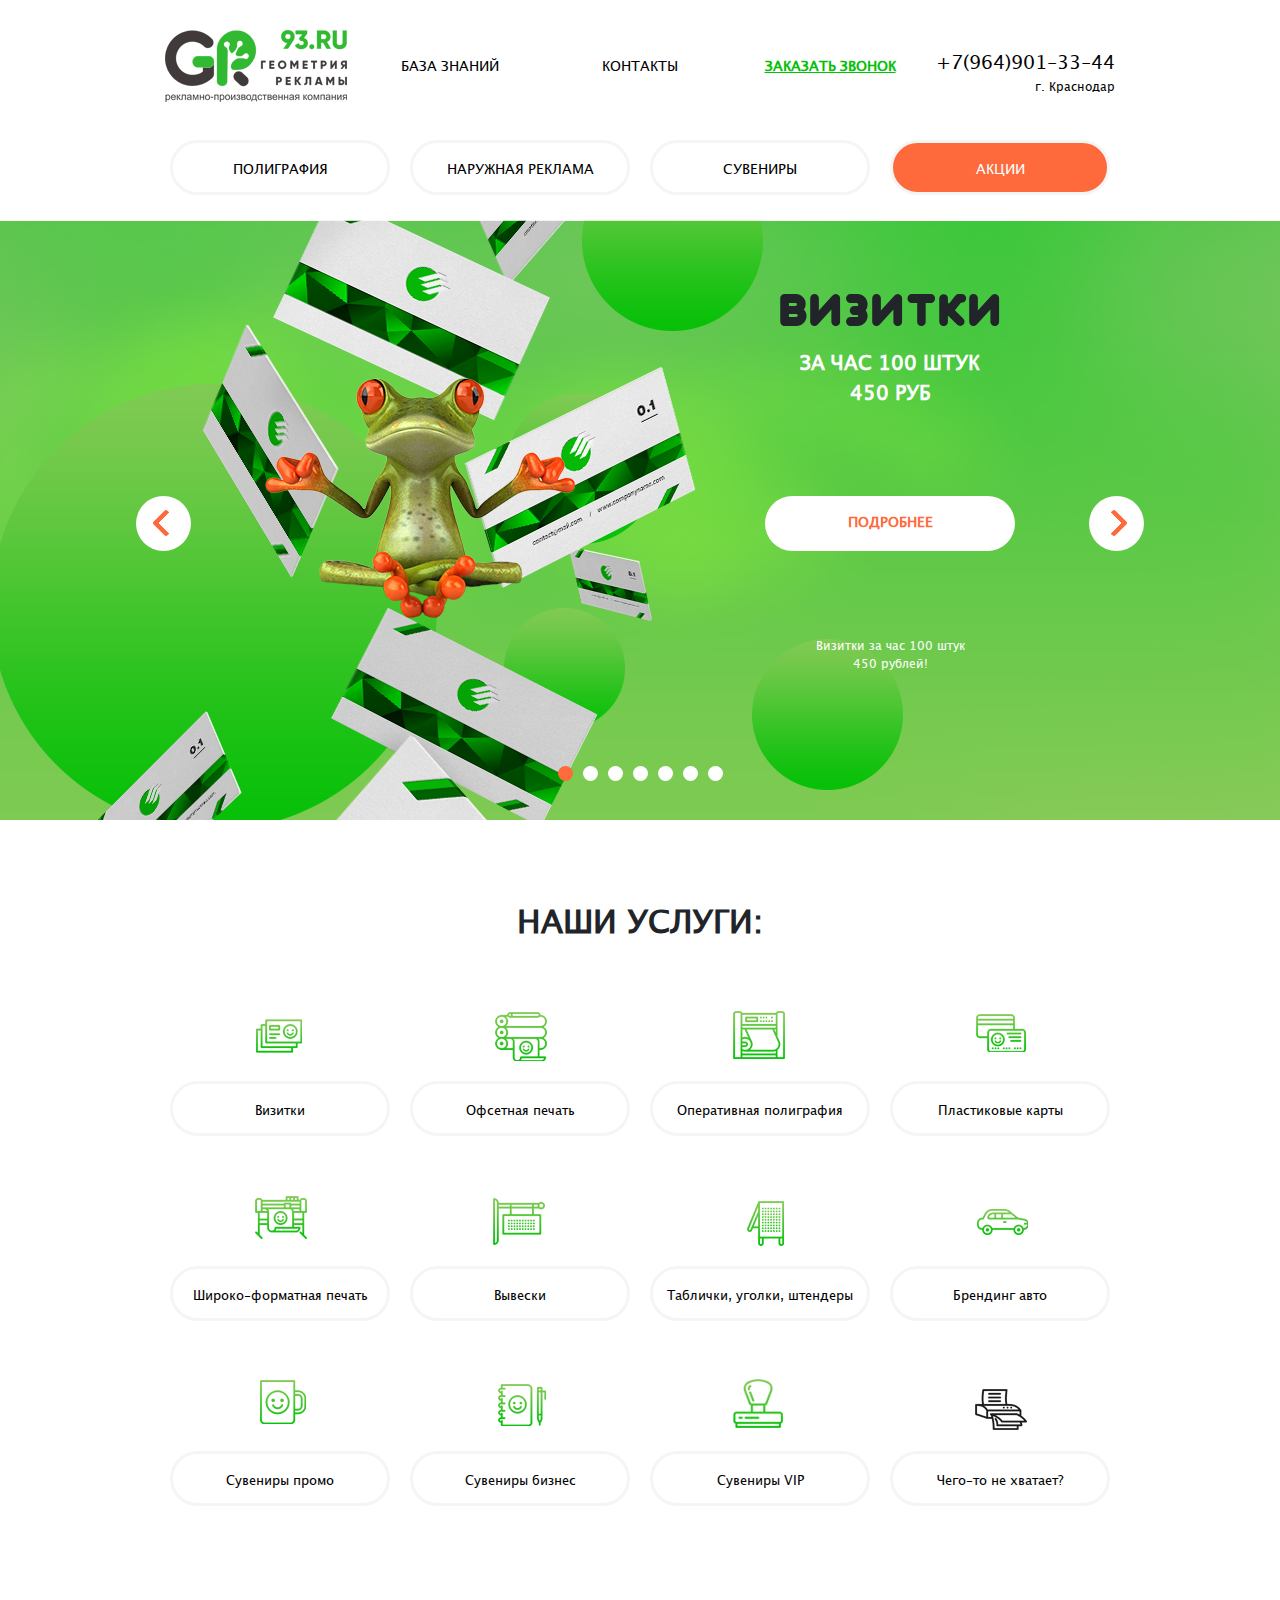
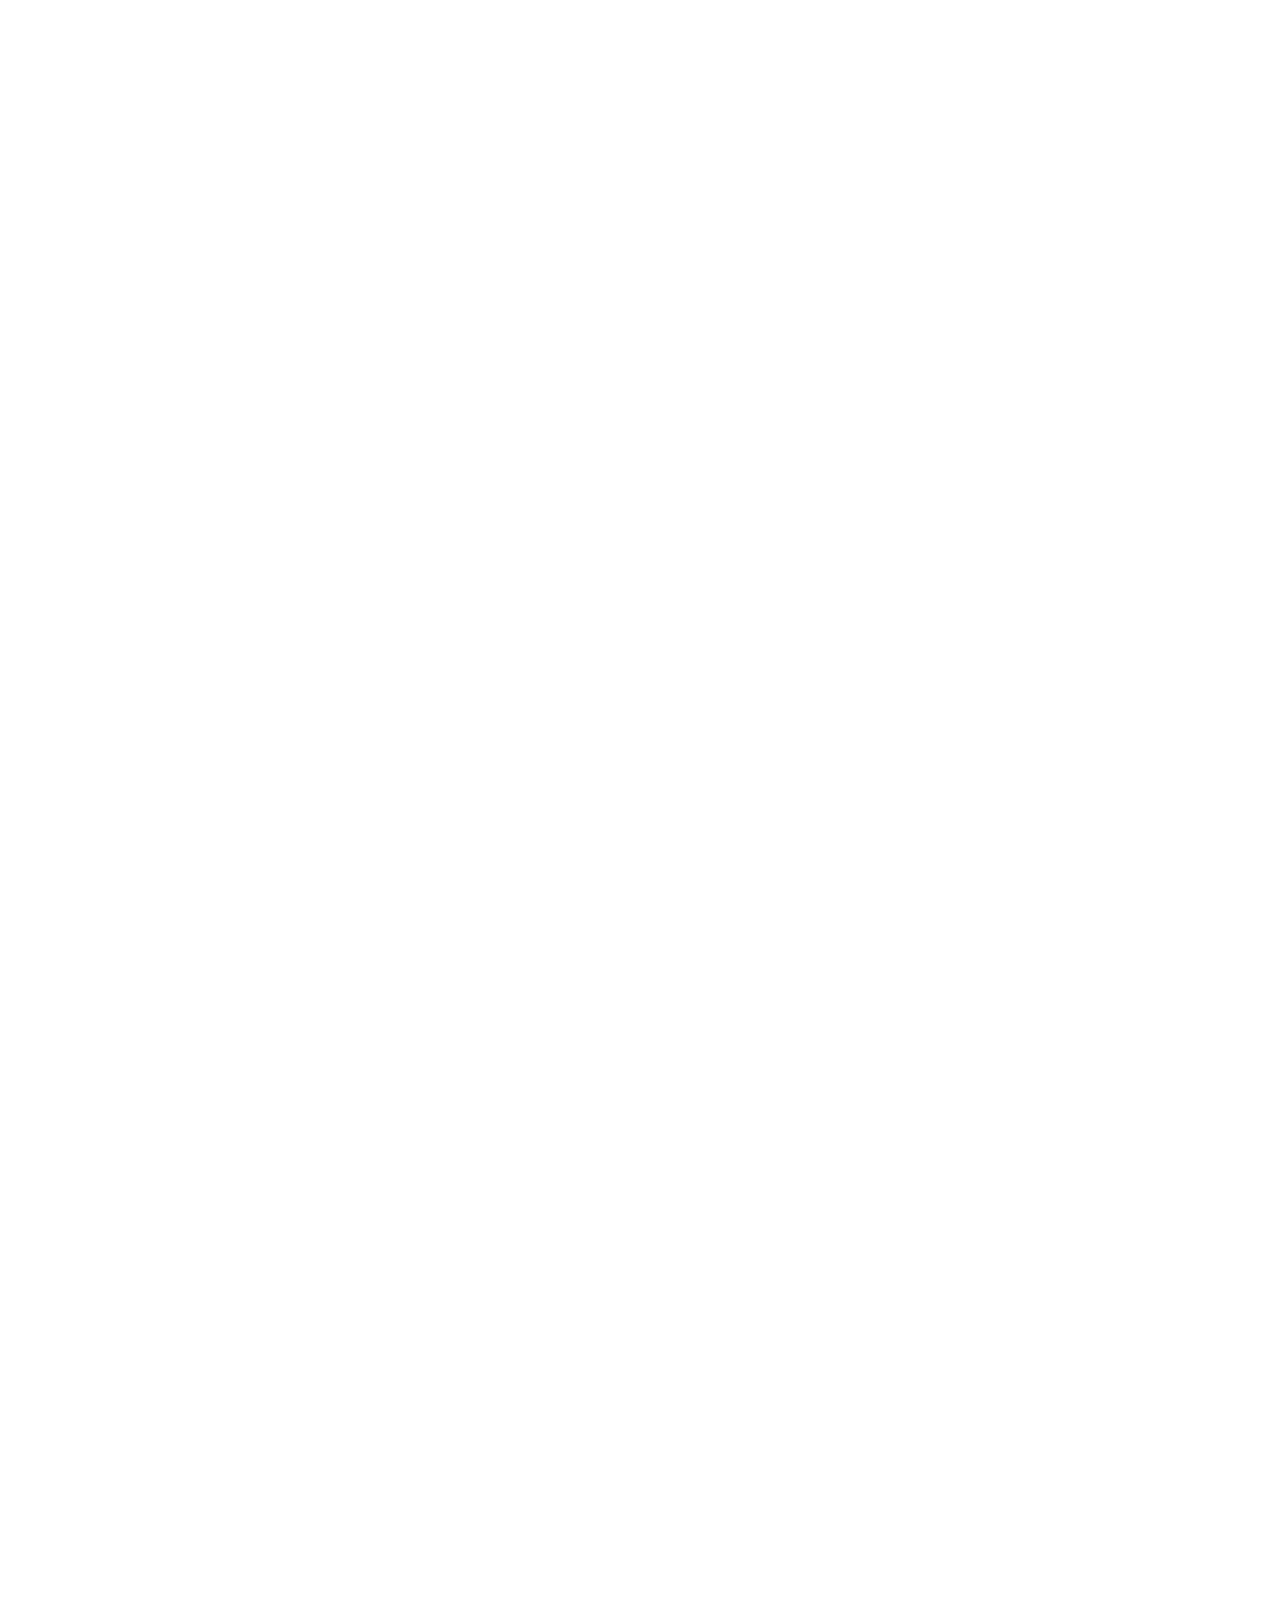
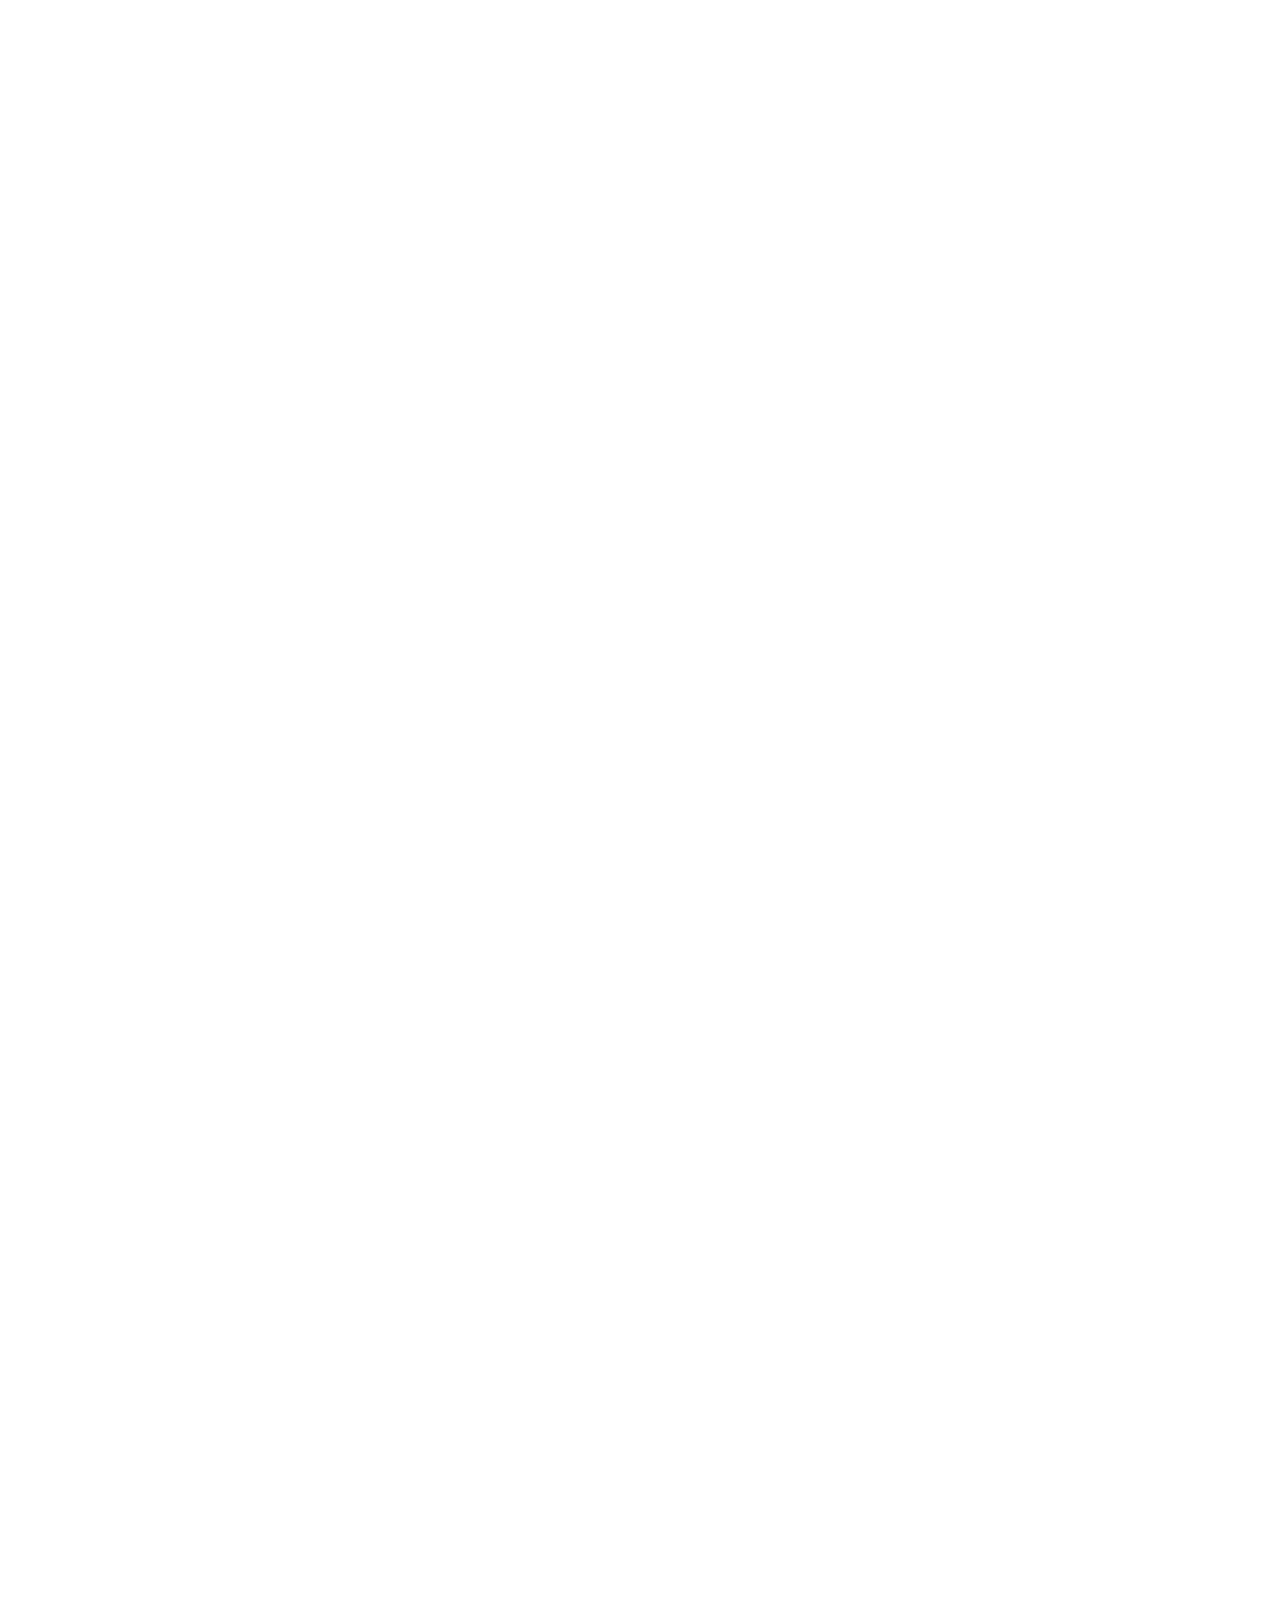
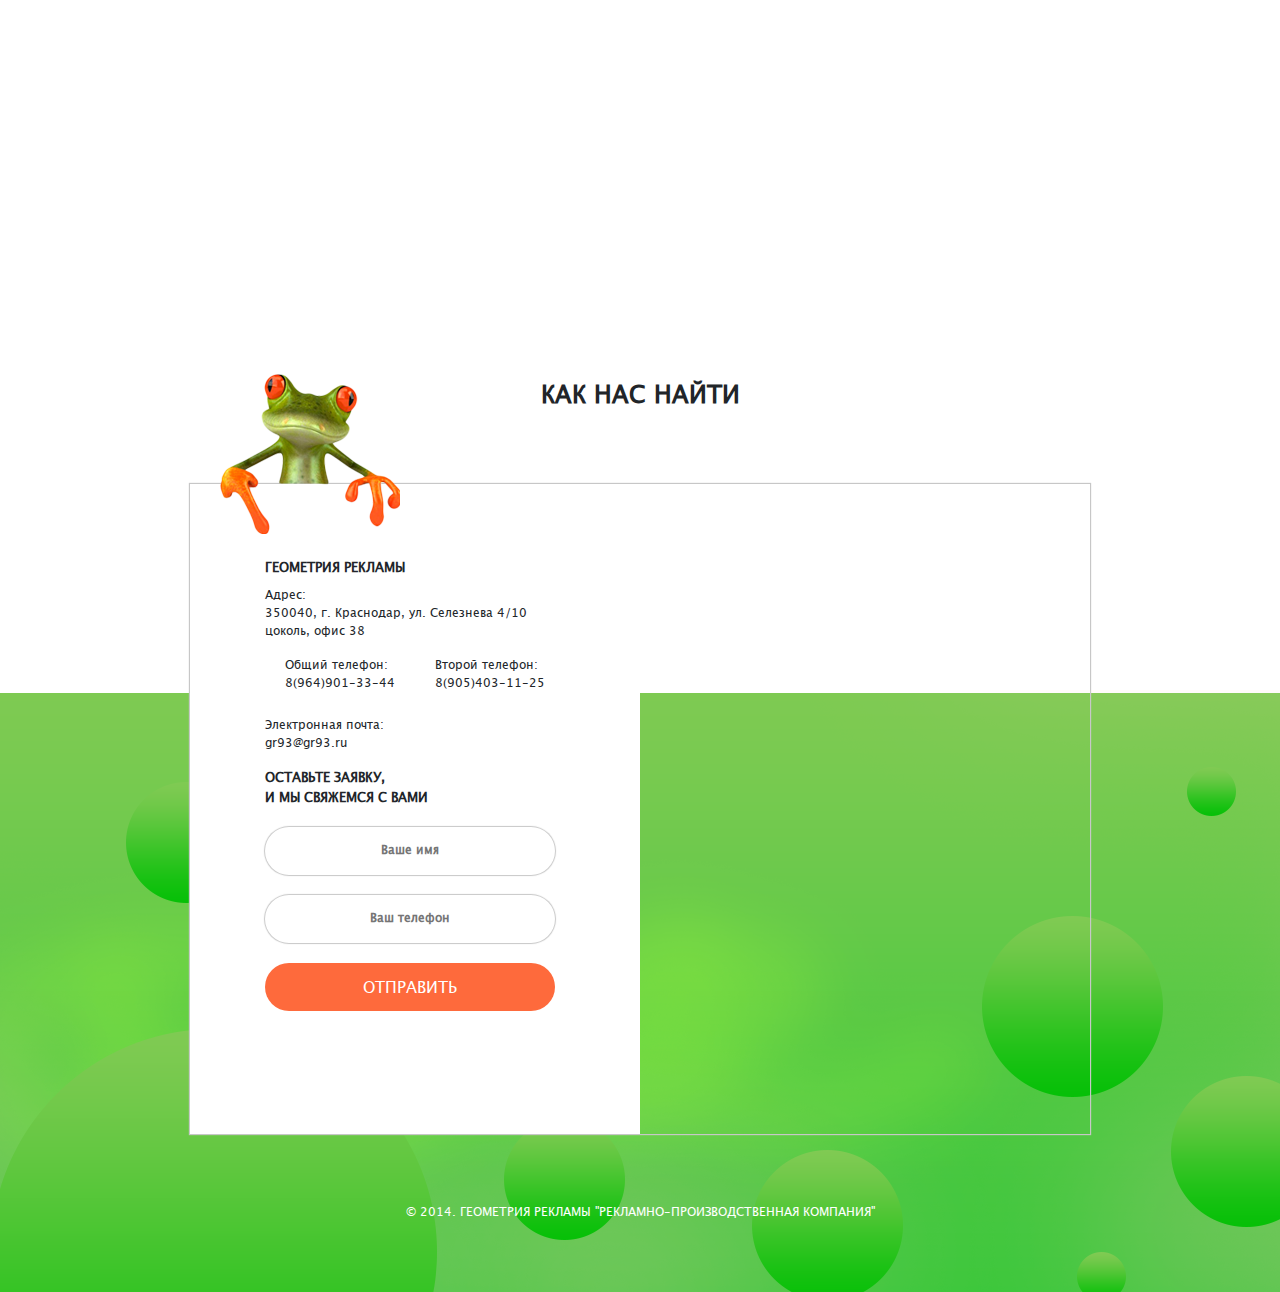
==== commit 6cfd9ae5: "1" ====
--- a/index.html
+++ b/index.html
@@ -384,6 +384,8 @@
       </div>
     </footer>
 
+
+
     <script src="assets/js/script.js"></script>
   </body>
 </html>
--- a/assets/css/style.css
+++ b/assets/css/style.css
@@ -6,6 +6,10 @@
 a:hover  {
   color: #000;
   text-decoration: none;
+}
+
+header {
+  margin-bottom: 20px;
 }
 
 .header-row-1 {
@@ -2014,24 +2018,68 @@
    }
   }
 
-
-
-
-
-
-
-
-
-
-
-
-
-
-
-@media (min-width: 576px) { ... }
+/*  */
+
+.calculator,
+.guarantees,
+.review,
+.examples,
+.free,
+.operational-polygraphy,
+.business-cards,
+.plastic-cards,
+.offset-printing,
+.sign-boards,
+.branding-cars,
+.format-printing,
+.services-tablets,
+.souvenirs-promo,
+.souvenirs-business,
+.souvenirs-vip {
+  opacity: 0;
+}
+
+.move-right {
+  opacity: 1;
+  position: relative;
+  animation: move-right 1s ease-in-out ;
+}
+
+@keyframes move-right {
+  0% {
+    left: -2000px;
+  }
+  100% {
+    left: 0;
+  }
+}
+
+.move-left {
+  opacity: 1;
+  position: relative;
+  animation: move-left 1s ease-in-out ;
+}
+
+@keyframes move-left {
+  0% {
+    right: -2000px;;
+  }
+  100% {
+    right: 0;
+  }
+}
+
+
+
+
+
+
+
+
+/* @media (min-width: 576px) { ... }
 
 @media (min-width: 768px) { ... }
 
 @media (min-width: 992px) { ... }
 
-@media (min-width: 1200px) { ... }
+@media (min-width: 1200px) { ... } */
